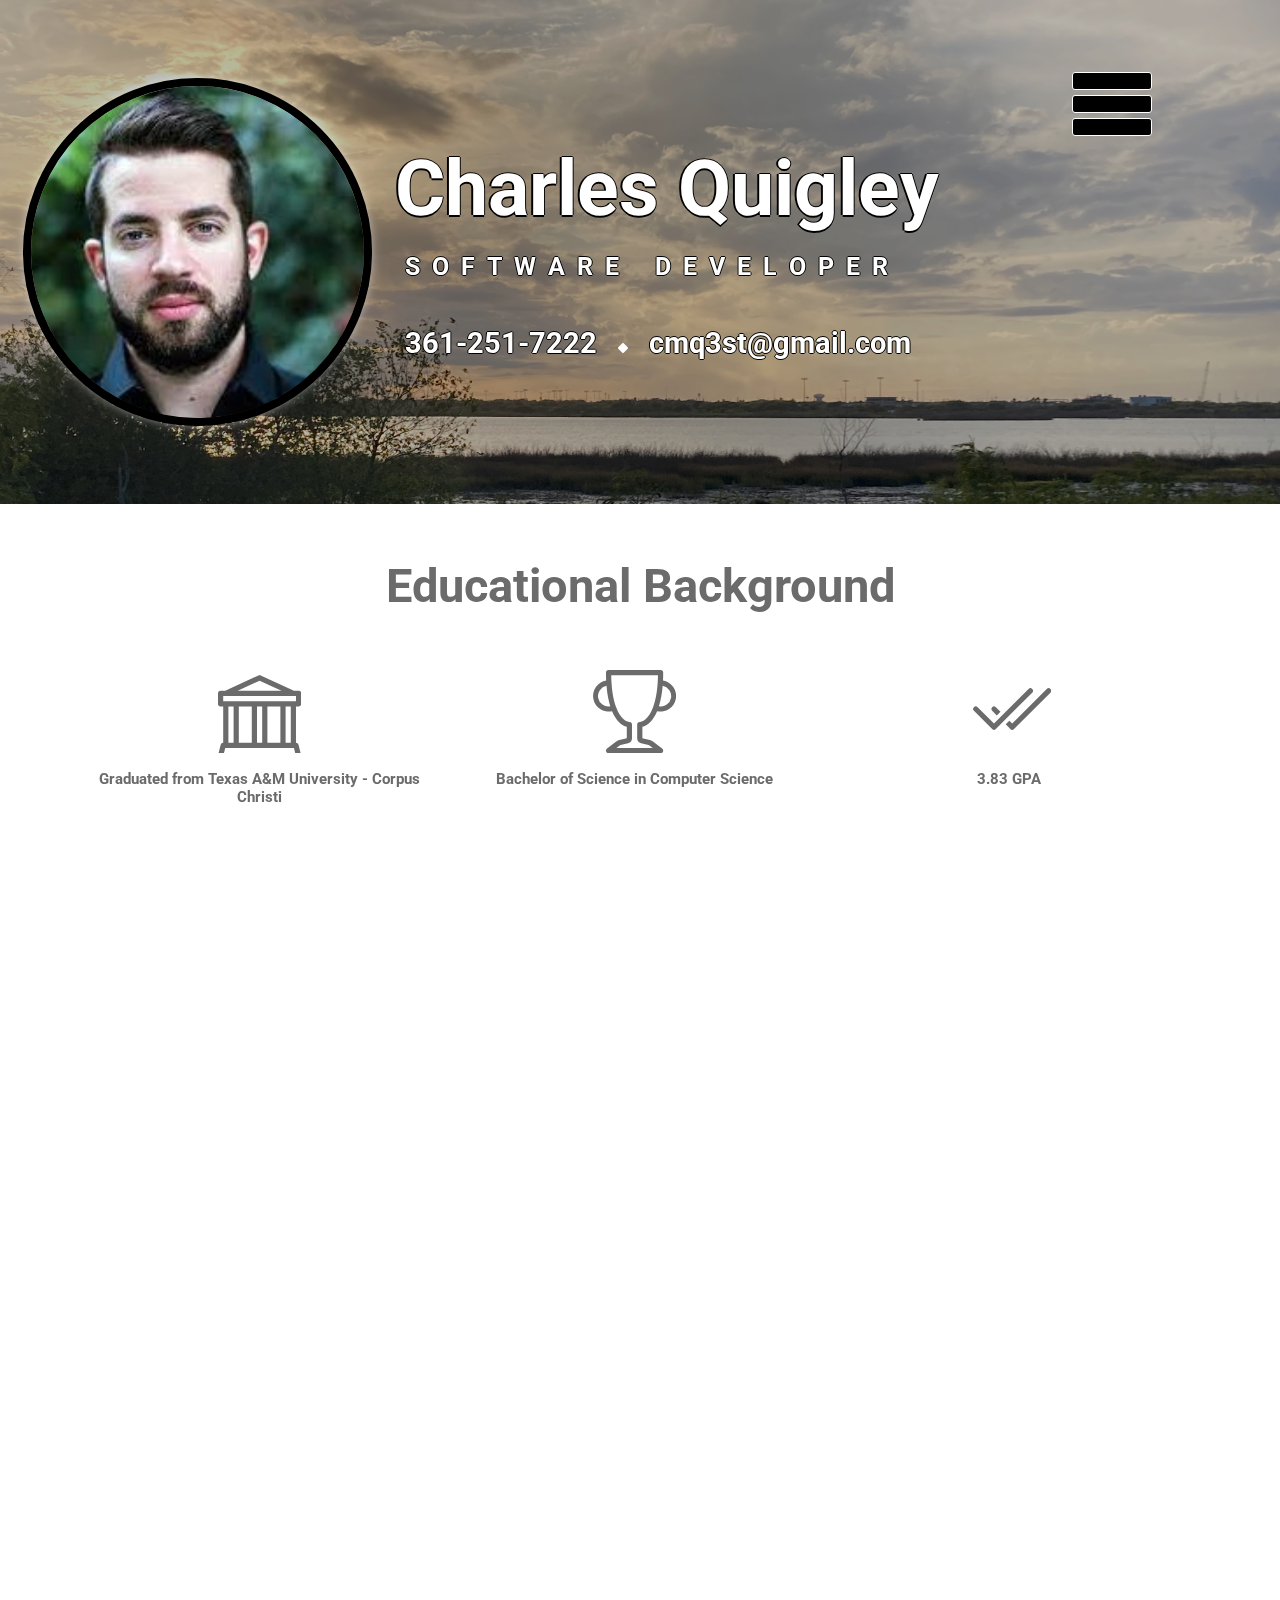
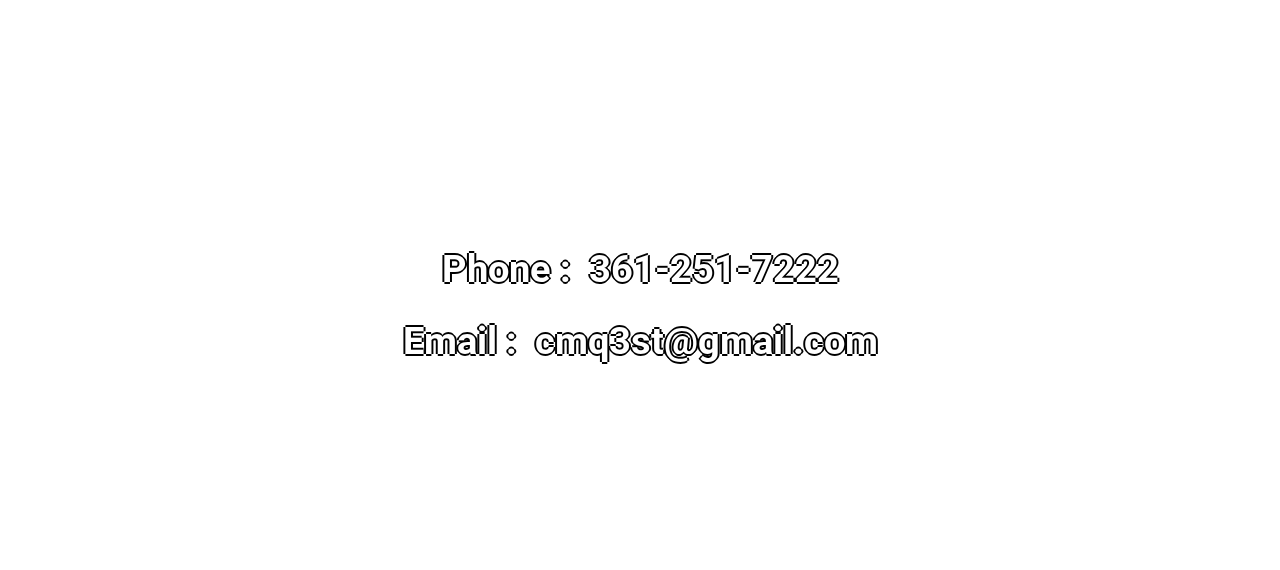
==== index.html @ 8f0ed1ab "Changed Home Page Header a bit" ====
<html lang="en">
<head>
    <meta charset="UTF-8">
    <meta http-equiv="X-UA-Compatible" content="IE=edge">
    <meta name="viewport" content="width=device-width, initial-scale=1.0">
    <meta name="format-detection" content="telephone=no"> <!--Remove Auto-Phone stylings on iPhone/iOS-->
    <title>Charles' Portfolio</title>

    <!--Google Fonts-->
    <link rel="preconnect" href="https://fonts.googleapis.com">
    <link rel="preconnect" href="https://fonts.gstatic.com" crossorigin>
    <link href="https://fonts.googleapis.com/css2?family=Roboto&display=swap" rel="stylesheet">

    <!--Favicon-->
    <link rel="apple-touch-icon" sizes="180x180" href="favicon_io/apple-touch-icon.png">
    <link rel="icon" type="image/png" sizes="32x32" href="favicon_io/favicon-32x32.png">
    <link rel="icon" type="image/png" sizes="16x16" href="favicon_io/favicon-16x16.png">
    <link rel="manifest" href="/site.webmanifest">

    <link rel="stylesheet" href="CSS/index/stylesheet.css">
    <link rel="stylesheet" href="CSS/navBar.css">
    <link rel="stylesheet" href="CSS/index/stylesheet_mediaqueries.css">

    
</head>
<body ontouchstart>
    <div id="backgroundImg"></div>
    <!--Modal. Used when clicking on the profile picture. A modal is a dialog box/popup window that is displayed on top of the current page.
    It will show a larger version of the profile picture-->
   <!-- https://www.w3schools.com/howto/howto_css_modal_images.asp -->
   <div id="myModal">
       <span class="closeModalButton">&times;</span>

       <img class="modalImage" id="image">
   </div>
   <div class="nav-bar-burger" onclick="burgerClick()">
        <span></span>
        <span></span>
        <span></span>
        <div class="burger-menu">
            <ul>
                <li><a href="#AboutMeSection">About</a></li>
                <li><a href="projects.html">Projects</a></li>
                <li><a href="contact.html">Contact</a></li>
            </ul>
        </div>
    </div>
    <div id="header-picture">
        <div id="headerBackground"></div>
    </div>
    <div id="header">
            <div id="wrapper">
                <img id="profile-picture" src="Images/someGuy.jpg" alt="Profile Picture"/>
                <div id="name-and-contact">
                    <h1>Charles Quigley</h1>
                    <p>S&nbsp;&nbsp;O&nbsp;&nbsp;F&nbsp;&nbsp;T&nbsp;&nbsp;W&nbsp;&nbsp;A&nbsp;&nbsp;R&nbsp;&nbsp;E &nbsp;&nbsp;&nbsp;&nbsp; D&nbsp;&nbsp;E&nbsp;&nbsp;V&nbsp;&nbsp;E&nbsp;&nbsp;L&nbsp;&nbsp;O&nbsp;&nbsp;P&nbsp;&nbsp;E&nbsp;&nbsp;R</p>
                    <p id="contact-info">361-251-7222 &nbsp; <svg xmlns="http://www.w3.org/2000/svg" width="10" height="10" fill="currentColor" class="bi bi-diamond-fill" viewBox="0 0 16 16">
                        <path fill-rule="evenodd" d="M6.95.435c.58-.58 1.52-.58 2.1 0l6.515 6.516c.58.58.58 1.519 0 2.098L9.05 15.565c-.58.58-1.519.58-2.098 0L.435 9.05a1.482 1.482 0 0 1 0-2.098L6.95.435z"/>
                    </svg> &nbsp; cmq3st@gmail.com</p>
                </div>
                <div class="nav-bar">
                    <div class="menu">
                        <ul>
                            <li><a href="projects.html">Projects</a></li>
                            <li><a href="contact.html">Contact</a></li>
                        </ul>
                    </div>
                </div>
            </div>
    </div>


    
    <div id="Education">
        <h1 id="education-header">Educational Background</h1>
        <div id="education-milestones">
                <div class="grid-item">
                    <svg xmlns="http://www.w3.org/2000/svg" fill="rgb(107, 107, 107)" class="bi bi-bank" viewBox="0 0 16 16">
                    <path d="M8 .95 14.61 4h.89a.5.5 0 0 1 .5.5v2a.5.5 0 0 1-.5.5H15v7a.5.5 0 0 1 .485.379l.5 2A.5.5 0 0 1 15.5 17H.5a.5.5 0 0 1-.485-.621l.5-2A.5.5 0 0 1 1 14V7H.5a.5.5 0 0 1-.5-.5v-2A.5.5 0 0 1 .5 4h.89L8 .95zM3.776 4h8.447L8 2.05 3.776 4zM2 7v7h1V7H2zm2 0v7h2.5V7H4zm3.5 0v7h1V7h-1zm2 0v7H12V7H9.5zM13 7v7h1V7h-1zm2-1V5H1v1h14zm-.39 9H1.39l-.25 1h13.72l-.25-1z"/>
                    </svg>
                </div>
                
                <div class="grid-item">
                    <svg xmlns="http://www.w3.org/2000/svg" fill="rgb(107, 107, 107)" class="bi bi-trophy" viewBox="0 0 16 16">
                    <path d="M2.5.5A.5.5 0 0 1 3 0h10a.5.5 0 0 1 .5.5c0 .538-.012 1.05-.034 1.536a3 3 0 1 1-1.133 5.89c-.79 1.865-1.878 2.777-2.833 3.011v2.173l1.425.356c.194.048.377.135.537.255L13.3 15.1a.5.5 0 0 1-.3.9H3a.5.5 0 0 1-.3-.9l1.838-1.379c.16-.12.343-.207.537-.255L6.5 13.11v-2.173c-.955-.234-2.043-1.146-2.833-3.012a3 3 0 1 1-1.132-5.89A33.076 33.076 0 0 1 2.5.5zm.099 2.54a2 2 0 0 0 .72 3.935c-.333-1.05-.588-2.346-.72-3.935zm10.083 3.935a2 2 0 0 0 .72-3.935c-.133 1.59-.388 2.885-.72 3.935zM3.504 1c.007.517.026 1.006.056 1.469.13 2.028.457 3.546.87 4.667C5.294 9.48 6.484 10 7 10a.5.5 0 0 1 .5.5v2.61a1 1 0 0 1-.757.97l-1.426.356a.5.5 0 0 0-.179.085L4.5 15h7l-.638-.479a.501.501 0 0 0-.18-.085l-1.425-.356a1 1 0 0 1-.757-.97V10.5A.5.5 0 0 1 9 10c.516 0 1.706-.52 2.57-2.864.413-1.12.74-2.64.87-4.667.03-.463.049-.952.056-1.469H3.504z"/>
                    </svg>
                </div>
                <div class="grid-item">
                    <svg xmlns="http://www.w3.org/2000/svg" fill="rgb(107, 107, 107)" class="bi bi-check2-all" viewBox="0 0 16 16">
                    <path d="M12.354 4.354a.5.5 0 0 0-.708-.708L5 10.293 1.854 7.146a.5.5 0 1 0-.708.708l3.5 3.5a.5.5 0 0 0 .708 0l7-7zm-4.208 7-.896-.897.707-.707.543.543 6.646-6.647a.5.5 0 0 1 .708.708l-7 7a.5.5 0 0 1-.708 0z"/>
                    <path d="m5.354 7.146.896.897-.707.707-.897-.896a.5.5 0 1 1 .708-.708z"/>
                    </svg>
                </div>
                <div class="grid-item">
                    <p>Graduated from Texas A&M University - Corpus Christi</p>
                </div>
                <div class="grid-item">
                    <p>Bachelor of Science in Computer Science</p>
                </div>
                <div class="grid-item">
                    <p>3.83 GPA</p>
                </div>
        </div>
    </div>

    <div id="AboutMeSection" class="hide-from-phone-menu">
        <!--<div id="AboutMePicture"></div>-->
        <div id="AboutMe_1" class="from-down">
            <h1>About&nbsp;&nbsp;Me</h1>
            <hr />
            <p>
                Hello, my name is Charles Quigley. I recently graduated with honors from Texas A&M University-Corpus Christi, where I earned my
                bachelor's degree in Computer Science. 
            </p>
            <br>
            <p>
                I am a full stack developer seeking to leverage my knowledge of web design as well as my work ethic towards developing and maintaining high-quality products. 
            </p>
            <br>
            <p>
                I'm a team player who isn't afraid to share my ideas, because I believe that any ideas (even the ones that won't work) facilitate conversations that bring out the best in everyone on the team, which in return helps to create the best products possible.
            </p>
            <br>
        </div>
        <div id="AboutMe_2" class="from-left">
            <h2>Fun&nbsp;&nbsp;Fact!</h2>
            <hr />
            <p>
                In my spare time, I like to listen to 80s music, play guitar, and I absolutely love going to the beach!  
            </p>
        </div>
        <div id="AboutMe_3" class="from-down">
            <p>
                I am currently seeking employment in the Corpus Christi and Austin, TX areas. I am also open to working remotely. If you're an employer seeking a hard-working software developer whose willing to give it his all, then please consider downloading my resume.
            </p>
            <br>
            <p>
                Thank you for your time!
            </p>
            <a href="Resume/Website_Resume_Quigley.pdf" target="_blank">Download Resume</a>
        </div>
    </div>

    <div id="Skills-Section" class="hide-from-phone-menu">
        <div id="skills-block">
            <h1 id="skills-header" class="fade-in">Languages</h1>
            <ul>
                <li class="fade-in">HTML</li>
                <li class="fade-in">CSS</li>
                <li class="fade-in">JavaScript</li>
                <li class="fade-in">C#</li>
                <li class="fade-in">ASP.NET</li>
                <li class="fade-in">SQL</li>
            </ul>
            <h2 id="skills-footer" class="fade-in">And More!</h1>
        </div>
    </div>


    <footer class="foot">
        <p id="phoneNumber">Phone :&nbsp;&nbsp;361-251-7222</p>
        <p id="email">Email :&nbsp;&nbsp;cmq3st@gmail.com</p>

    </footer>

    <script type="text/javascript" src="JS/jquery-3.6.0.min.js"></script>
    <script type = "text/javascript" src="JS/index/index.js"></script>   
    <script type = "text/javascript" src="JS/navBurger.js"></script>     
</body>
</html>
---- CSS/index/stylesheet.css ----
*{  
    padding: 0;
    margin: 0;
}

body{
    font-family: "Roboto", sans-serif;
    transition: 0s linear;
    transition-property: background-position;
    position: relative;
    -webkit-text-size-adjust: none;
    
}

#header-picture{
     height: 22.5vmax;
     height: 0 !important;
     max-width: 100%;
    
     overflow: hidden;
}


#headerBackground{
    background-image: url(../../Images/headerPic_50.png);
    background-image: none;
    /*Parallax scrolling effect vvv it's supposed to keep the image in place while scrolling.*/
    background-attachment: fixed;
    object-fit: cover;

    /*background-color: rgba(0,0,0,0.2);
    background-blend-mode: hue;*/

    background-color: rgb(255 126 4 / 38%);
    background-blend-mode: color;
    background-color: transparent;

    background-size: 112%;
    background-position-x: -10vw;
    /*background-position-y: -36px;*/

    transition: .15s ease-in-out;
    transition-property: background-position;

    -webkit-transition: .15s ease-in-out;
    -moz-transition: .15s ease-in-out;
    -o-transition: .15s ease-in-out;

    -webkit-transition-property: background-position;
    -moz-transition-property: background-position;
    -o-transition-property: background-position;

    height: inherit;

}



#header{
    min-height: 22.5vmax;
    height: max-content;
    width: 100%;
    max-width: 100%;

    /*top:0;
    position: absolute;*/

    background-color: rgba(0,0,0,0.2);

}

#wrapper{

    height: inherit;
    display: flex;
    flex-direction: row;
    margin-left: auto;
    margin-right: auto;

}

/*
old div that was meant to be a black circle that the actual profile picture would sit on top of.
#profile-picture{
    height: 50vh;
    width: 50vh;
    border-radius: 360px;
    background-color: rgba(0,0,0,0.9);
    position: fixed;
    resize: none;

}
*/

#profile-slot{

  /*  height: 50vh;
    width: 30vw;
    position: absolute;*/
}

#profile-picture{

    border-radius: 50%;
    height: 20vmax;
    width: auto;
    /*position: fixed;*/
    float: left;
    margin-left: 2vw;
    margin-top: 1vh;
    border: 8px solid rgba(0,0,0,1);
    box-shadow: 0 0 10px rgba(255, 255, 255, 0.5);

    transition: 100ms ease-in;
}

#profile-picture:hover{
    filter: brightness(1.2);
    box-shadow: 0 0 80px rgba(255, 255, 255, 1);
    cursor:pointer;
}


#myModal{

    display: none; /* Hidden by default */
    position: fixed; /* Stay in place */
    z-index: 5; /* Sit on top */
    padding-top: 10vh; /* Location of the box */
    left: 0;
    top: 0;
    width: 100%; /* Full width */
    height: 120vh; /* Full height */
    background-size: 100% 120vh;
    overflow: auto; /* Enable scroll if needed */
    background-color: rgba(0,0,0,0.95); /* Black w/ opacity */
  
}

.modalImage{
    margin: auto;
    display: block;
    width: auto;
    height: 60%;
    max-width: 600px;
}

.modalImage {
    animation-name: zoom-in-image;
    animation-duration: 0.6s;
  }
  
  @keyframes zoom-in-image {
    from {transform:scale(0)}
    to {transform:scale(1)}
  }

  .closeModalButton {
    position: absolute;
    top: 1vh;
    right: 10vw;
    color: #f1f1f1;
    font-size: 60px;
    font-weight: bold;
    transition: 0.3s;
  }
  
  .closeModalButton:hover, .closeModalButton:focus {
    color: #bbb;
    text-decoration: none;
    cursor: pointer;
  }
  
  /* 100% Image Width on Smaller Screens */
  @media only screen and (max-width: 700px){
    .modalImage {
      width: 100%;
    }
  }

#name-and-contact
{
    margin-left: 1.5vmax;
    overflow: hidden;
}

#name-and-contact h1{
    margin-top: 8vh;
    color: white;
    font-size: 12vmin;
    font-weight: bolder;
    text-shadow: -1.5px 0 black, 0 1.5px black, 1.5px 0 black, 0 -1.5px black;
    padding-right: 5px;

}

#contact-info{
    margin-top: 4vh !important;
    font-size: 3.5vmin !important; /*1.8rem*/
    text-shadow: -1px 0 black, 0 1px black, 1px 0 black, 0 -1px black;
    font-weight: bolder;

}

#name-and-contact p{
    margin-top: 0.5vh;
    margin-left: 0.8vw;
    font-size: 3.5vmin;
    font-weight: bolder;
    color: white;
    text-decoration: none;
    text-shadow: -1px 0 black, 0 1px black, 1px 0 black, 0 -1px black;
}

.menu ul{
    display: flex;
    flex-direction: row;
}

.nav-bar{
    position: relative !important;
    margin-right: 0;
    margin-left: 0 !important;
    left: 6vw;
    margin-top: 5vh;
}



  #Education{
    /*margin-left: 15%;
    margin-right: 15%;*/
    min-height: 26vmax; /*60vh;*/
    max-height: max-content;
    /*height: 26vmax;*/

    background-color: white;

  }

  #education-header{
      text-align: center;
      padding-top: 8vmin;
      font-size: 3.7vmax;
      font-weight: bolder;
      color: rgb(107, 107, 107);
  }

  .grid-item svg{
      width: 4.5vmax;
  }

  #education-milestones{
      margin-top: 4vh;
      /*margin-bottom: 4vh;*/
      padding-right: 8vmin;
      padding-left: 8vmin;
      display: grid;
      grid-template-columns: 33% 33% 33%;
      grid-template-rows: 50% 50%;
       
  }

  .grid-item {
    /*border: 1px solid rgba(0, 0, 0, 0.8);*/
    padding: 20px;
    font-size: 30px;
    text-align: center;
 
  
  }

  .grid-item p{
    color: rgb(107, 107, 107);
    font-size: 1.2vmax;
    font-weight: bold;
  }

  /*----------------------------------------------------*/
  /*About Me*/

  #AboutMeSection{
      height: max-content;
      position: relative;
      /*padding-top: 10vmin;
      padding-bottom: 25vmin;*/

     /* background-image: url(../../Images/headerPic_50.png);*/
      background-size: 100% 100%;
      background-attachment: fixed;
  }

  #whitespace{
      background-color: white;
      z-index: -1;
      position: absolute;
      width: 100%;
      height: 50vmax;
  }

  #backgroundImg{
    background-image: url(../../Images/headerPic_50.png);
    background-color: rgba(0,0,0,0.1);
    background-blend-mode: hue;
    background-position-x: -10vw;
    z-index: -2;
    position: fixed;
    /*background-position: -16vmax center;*/
    background-size: 112% 100vh;
    height:100vh;
    width:100%;
  }





  #AboutMe_1{
      display: inline-block;
      margin-top: 10vmin;
      margin-left: 8vmax;
      margin-right: 8vmax;
      padding-top: 4vmin;
      padding-bottom: 4vmin;
      padding-left: 3vmax;
      padding-right: 3vmax;
      background-color:rgba(0, 0, 0, 0.95);
      border-radius: 70px;
      box-shadow: 0 0 30px rgba(255, 255, 255, 0.8);
      color: white;
  }

  #AboutMe_1 h1{
      text-align: center;
      margin-bottom: 3vmin;
      font-size: 3.75vmax;
  }

  #AboutMe_1 hr{
      margin-bottom: 3vmin;
      margin-left: 5vmax;
      margin-right: 5vmax;

      border: none;
      border-top: 3px solid white;
  }

  #AboutMe_1 p{
      font-size: 1.6vmax;
      margin-left: 5vmax;
      margin-right: 5vmax;
      line-height: 5vmin;
      letter-spacing: 2px;
  }

  #AboutMe_2{
    margin-left: 8vmax;
    margin-right: 8vmax;
    margin-top: 15vmin;
    padding-top: 4vmin;
    padding-bottom: 4vmin;
    padding-left: 3vmax;
    padding-right: 3vmax;
    background-color:rgba(0, 0, 0, 0.95);
    border-radius: 70px;
    box-shadow: 0 0 30px rgba(255, 255, 255, 0.8);
    color: white;
}

#AboutMe_2 h2{
    text-align: center;
    margin-bottom: 2vh;
    font-size: 2.5vmax;
}

#AboutMe_2 hr{
    margin-bottom: 3vh;
    margin-left: 5vw;
    margin-right: 5vw;

    border: none;
    border-top: 3px solid white;
}

#AboutMe_2 p{
    font-size: 1.6vmax;
    margin-left: 5vw;
    margin-right: 5vw;
    line-height: 5vmin;
    letter-spacing: 2px;
}

#AboutMe_3{
    display:inline-block;
    margin-bottom: 20vmin;
    margin-left: 8vmax;
    margin-right: 8vmax;
    margin-top: 8vmin;
    padding-top: 4vmin;
    padding-bottom: 4vmin;
    padding-left: 3vmax;
    padding-right: 3vmax;
    background-color:rgba(0, 0, 0, 0.95);
    border-radius: 70px;
    box-shadow: 0 0 30px rgba(255, 255, 255, 0.8);
    color: white;

}

#AboutMe_3 p{
    font-size: 1.6vmax;
    margin-left: 5vw;
    margin-right: 5vw;
    line-height: 5vmin;
    letter-spacing: 2px;
}

#AboutMe_3 a{
    display: block;
    background-color: rgb(196, 74, 3);
    border-radius: 30px;
    padding: 12px 15px;
    margin: auto;
    max-width: 20vw;
    margin-top: 4vh;
    margin-bottom: 1vh;
    font-size: 1.7vmax;
    text-align: center;
    color: white;
    text-decoration: none;
    cursor: pointer;
    transition: 0.4s;
}

#AboutMe_3 a:hover{
    background-color: rgb(255, 154, 4);
    box-shadow: 0 0 20px rgba(255, 255, 255, 0.8);
}

/*-----------------------------------------------------------------*/
/*Skills / Languages*/

#Skills-Section{
   /* margin-left: 5%;
    margin-right: 5%;*/
    min-height: 60vh;
    max-height: max-content;
    background-color: white;
  }

  #skills-block{
      margin-left: 4vmin;
      margin-right: 4vmin;
  }

  #skills-header{
      text-align: center;
      padding-top: 12vh;
      font-size: 4vmax;
      font-weight: bolder;
      color: rgb(107, 107, 107);
  }

  #Skills-Section ul{
      margin-top: 8vh;
      text-align: center;
  }

  #Skills-Section li{
    color: rgb(107, 107, 107);
    font-size: 2.6vmax;
    font-weight: normal;
    padding: 1.5vw;
  }

  #skills-footer{
    text-align: center;
    padding-top: 10vh;
    padding-bottom: 12vh;
    font-size: 3vmax;
    font-weight: bold;
    color: rgb(107, 107, 107);
  }

  /*----------------------------------------------------*/
  /*footer*/

  .foot{

      max-width: 100%;
      height: 48vh;
  }


  #phoneNumber{
      font-size: 3vmax;
      font-weight: bolder;
      text-align: center;
      color: white;
      text-shadow: -2px 0 black, 0 2px black, 2px 0 black, 0 -2px black;

      padding-top: 12vh;
  }

  #email{
    font-size: 3vmax;
    font-weight: bolder;
    text-align: center;
    color: white;
    text-shadow: -2px 0 black, 0 2px black, 2px 0 black, 0 -2px black;

    padding-top: 3vh;
  }


  /*-------------FADE-IN and SLIDE-IN STUFF-------------------*/

  .fade-in{
    opacity: 0;
    transition: opacity 500ms ease-in;
  }

  /*For elements that have the 'fade-in' class AND the 'appear' class */
  .fade-in.appear{
    opacity: 1;
  }

  .from-down{
      transform: translateY(40%);
      opacity: 0;
      transition: 0.45s cubic-bezier(.18,.89,.45,1.36)
  }

  .from-down.appear{
    transform: translateY(0);
    opacity: 1;
  }


  .from-left{
      transform: translateX(-60%);
      opacity: 0;
      transition: 700ms ease-in;
  }

  .from-left.appear{
      transform: translateX(0);
      opacity: 1;

  }
---- CSS/navBar.css ----
/*-----Menu-------------------------------*/

  .nav-bar{
    /* margin-right: 6vw;*/
    position: absolute;
    top: 0vh;
    right: 6.4vmax;
 
    margin-top: 5vh;
    margin-left: 5vw;
  }
 
 .menu a{
     /*margin-right: 1.5vw;*/
     background-color: rgba(0,0,0,0.95);
     border-radius: 30px;
     box-shadow: 0 0 20px rgba(255, 255, 255, 0.5);
     padding: 10px 20px;
     font-size: 2vmax;
     text-align: center;
     color: white;
     text-decoration: none;
     cursor: pointer;
     transition: 0.4s;
  }
 
 .menu a:hover{
     background-color: rgb(255, 154, 4);
     box-shadow: 0 0 50px rgba(255, 255, 255, 1);
     
  }
 
 ul {
     list-style-type: none;
     margin: 0;
     padding: 0;
    }
 
   li{
       display: inline;
       margin-right: 1.5vh;
    }
 
   .nav-bar-burger{
       display: none;
       position: absolute;
 
       top: 5vmax;
       right: 10vmin;
    }
 
   .burger-menu-active{
     position: fixed;
    }
 
   .nav-bar-burger span{
     display: block;
     width: 40px;
     height: 5px;
     margin-bottom: 5px;
     position: relative;
     
     background: rgba(0,0,0,1);
     border-radius: 3px;
 
     border: 1px solid white;
     
     z-index: 3;
     
     transform-origin: 4px 0px;
     
     transition: transform 0.5s cubic-bezier(0.77,0.2,0.05,1.0),
                 background 0.5s cubic-bezier(0.77,0.2,0.05,1.0),
                 opacity 0.3s ease;
    }
 
 
   .burger-menu{
      /* visibility: hidden;*/
       position: fixed;
       height: 100vmax;
       width: 0px;
       right: 0;
       top: 0;
 
       background-color: rgba(58, 58, 58, 1);
 
       -webkit-font-smoothing: antialiased;
 
       /*transform: translateX(100%);*/
 
 
       /*transform: translateX(100%);*/
       transition: 500ms cubic-bezier(0.060, 0.975, 0.195, 0.985);
                 
      
       
      }
 
    .burger-menu ul{
      list-style-type: none;
      margin-top: 20vmax;
       padding: 0;
    }
 
    .burger-menu li{
       display: block;
       opacity: 1;
       text-align: center;
       margin-top: 4vmax;
    }
 
 
   .burger-menu a{
     text-align: center;
     font-size: 7vmax;
     color: white;
     text-decoration: none;
   }
 
 
   .burger-menu-open{
     /*visibility: visible;*/
     width: 100vw;
     height: 100vh;
     /*transform: translateX(0%);*/
     top: 0;
     right: 0;
     z-index: 2;
   }
 
 
 
   /*-----------------------------------------------------------*/

   
/**PORTRAIT MODE FOR TABLETS**/
@media screen and  (min-height: 500px) and (min-width: 500px) and (hover: none)
{
  .nav-bar{
    display: none;
    
  }

    .nav-bar-burger{
      display: block;
      z-index: 1;

      top: 6vmax;
      right: 8vmin;
     }

  .nav-bar-burger span{
      width: 90px;
      height: 20px;
  }

  .burger-menu ul {
      margin-top: 20vmin;
  }

  .burger-menu a {
      font-size: 10vmin;
  }


}



/**Surface Duo Portrait**/
@media screen and (min-height: 500px) and (min-width: 500px) and (max-width: 800px)
{

    .nav-bar{
      display: none;
     }

  .nav-bar-burger {
      display: block;
      z-index: 1;
      top: 6vmax;
      right: 8vmin;
  }

  .nav-bar-burger span {
      width: 56px;
      height: 10px;
  }

  .burger-menu ul {
      margin-top: 20vmin;
  }
}




/**LANDSCAPE MODE FOR TABLETS**/
@media screen and (min-width: 1000px) and (min-height: 700px) {

    .nav-bar{
      display: none;
  }


  .nav-bar-burger{
      display: block;
      z-index: 1;

      top: 8vmin;
      right: 10vmax;
  }

  .nav-bar-burger span{
      width: 78px;
      height: 16px;
  }

  .burger-menu ul {
      margin-top: 20vmin;
  }

  .burger-menu a {
      font-size: 10vmin;
  }
}


/**LANDSCAPE MODE FOR LARGE PHONES**/
@media screen and (min-width: 700px) and (max-height: 600px) {

     /*-----Menu-------------------------------*/

      .nav-bar{
        display: block !important;
        top: 3vmin;
        right: 2vmax;
      }

      .nav-bar-burger{
        display: none !important;
      }

    
    .menu a{
        font-size: 2.2vmax;
     }


}



/**PORTRAIT MODE FOR PHONES**/
@media screen and  (min-width: 300px) and (max-width: 499px)
{

  
    .nav-bar{
      display: none;
      
    }

  .nav-bar-burger{
      display: block;
      z-index: 1;

      top: 4vmax;
      right: 8vmin;

   }

  .nav-bar-burger span {
      width: 50px;
      height: 8px;
    }
}


/***LANDSCAPE PHONES********/
@media screen and (max-height: 500px){

  /*-----Menu-------------------------------*/

     .nav-bar{
      display: none;
      
  }

  .nav-bar-burger{
      display: block;
      z-index: 1;
      top: 8vmin;
      right: 8vmax;

  }

  .nav-bar-burger span {
    width: 50px;
    height: 8px;
  }

  .burger-menu ul {
      margin-top: 20vmin;
  }

  .burger-menu a {
      font-size: 10vmin;
  }
}


/*Galaxy Fold*/
@media screen and (max-width: 300px)
{

    .nav-bar{
      display: none;
      
  }

  .nav-bar-burger{
      display: block;
      z-index: 1;
      top: 3vmax;
      right: 5vmin;

  }

  .nav-bar-burger span {
      width: 46px;
      height: 7px;
  }

  .burger-menu a{
    font-size: 12vw;
  }
}

@media screen and (hover: none){
  .menu a{
    cursor: none;
    transition: 0s;
 }

 .menu a:hover{
   background-color: rgba(0,0,0,0.95);
   box-shadow: 0 0 20px rgba(255, 255, 255, 0.5);
 }

 .menu a:active{
  background-color: rgb(255, 154, 4);
  box-shadow: 0 0 50px rgba(255, 255, 255, 1);
 }
 
}
---- CSS/index/stylesheet_mediaqueries.css ----
/**PORTRAIT MODE FOR TABLETS**/
@media screen and  (min-height: 500px) and (min-width: 500px) and (hover: none)
{

    #backgroundImg {
        background-position-x: -48vw;
        /* background-position-y: 0vw; */
        z-index: -2;
        position: fixed;
        /* background-position: -16vmax center; */
        background-size: 150% 118vh;
        height: 100vh;
        width: 100%;
    }

    .closeModalButton {
        font-size: 100px;
    }

    .modalImage {
        margin-top: 10vh;
        width: 60%;
        height: auto;
    }

    #header-picture{
        height: 65vmax;
    }

    #headerBackground {
        background-image: none;
        background-attachment: scroll;
        background-color: rgba(0,0,0,0);
        background-blend-mode: normal;
    }

    #header{
        
        min-height: 65vmax;
        height: max-content;
        background-color: transparent;
    }

    #wrapper{
        flex-direction: column;
        width: 50vmax;
    }

    #profile-picture{
        width: 30vmax;
        height: auto;
        margin-left: auto;
        margin-right: auto;
        margin-top: 8vmax;
        margin-bottom: 4vh;
    }

    #name-and-contact
    {
        margin: 0;
        text-align: center;
        background-color: rgba(0,0,0,1);
        border-radius: 20px;
        padding: 1vh 5vw;
    }

    #name-and-contact p{
        margin-top: 1vh;
        font-size: 2vh;
        margin-bottom: 1vh;
    }

    #name-and-contact h1{
        margin-top: 0;
        padding-right: 0px; 
        font-size: 8vw;
    }      

    #contact-info{
        text-align: center;
        margin-top: 4vmax !important;
        margin-left: 0 !important;
        padding-bottom: 3vmax;
        display: none;
    
    }

    #Education{
        margin-left: 0;
        margin-right: 0;
        min-height: 40vmax;
        max-height: max-content;
      }
    
      #education-header{
          text-align: center;
          padding-top: 5vmax;
          font-size: 4vmax;
      }
    
      .grid-item svg{
          width: 7.5vmax;
      }
    
      #education-milestones{
          margin-top: 4vmax;
          margin-bottom: 2vmax;
          margin-left: 1vmax;
          margin-right: 1vmax;
          padding-left: 4vmin;
          padding-right: 4vmin;
      }

      .grid-item{
          padding-top: 8px;
          padding-bottom: 8px;
      }
    
      .grid-item p{
        font-size: 1.5vmax;
        letter-spacing: 2px;
        line-height: 2vmax;
        padding-top: 1vmax;
      }

  /*About Me*/

    #AboutMeSection{
        padding-top: 8vmax;
        padding-bottom: 0;
    }

    #AboutMe_1{
        margin-left: 2vmin;
        margin-right: 2vmin;
        padding-top: 2vmax;
        padding-bottom: 2vmax;
        padding-left: 2vmin;
        padding-right: 2vmin;
        margin-top: 0;
        border-radius: 20px;

    }

    
  #AboutMe_1 h1{
    margin-bottom: 0;
    font-size: 5vmax;
}

#AboutMe_1 hr{
    margin-top: 2vmax;
    margin-bottom: 3vmax;
    margin-left: 5vmin;
    margin-right: 5vmin;
}

#AboutMe_1 p{
    font-size: 2.8vmax;
    margin-left: 5vmin;
    margin-right: 5vmin;
    line-height: 4vmax;
}

#AboutMeSection br{
    line-height: 4vmax;
}

#AboutMe_2{
    margin-left: 2vmin;
    margin-right: 2vmin;
    margin-top: 12vmax;
    padding-top: 2vmax;
    padding-bottom: 2vmax;
    padding-left: 2vmin;
    padding-right: 2vmin;
    border-radius: 20px;
    
}

.from-left{
    transform: translateX(-70%);
}

#AboutMe_2 h2{
    margin-bottom: 0;
    font-size: 3.8vmax;

}

#AboutMe_2 hr{
    margin-top: 0;
    margin-bottom: 1vmax;
    margin-left: 5vmin;
    margin-right: 5vmin;
}

#AboutMe_2 p{
    font-size: 2.8vmax;
    margin-left: 5vmin;
    margin-right: 5vmin;
    line-height: 4vmax;
}


#AboutMe_3{
    margin-left: 2vmin;
    margin-right: 2vmin;
    margin-top: 5vmax;
    padding-top: 2vmax;
    padding-bottom: 2vmax;
    padding-left: 2vmin;
    padding-right: 2vmin;
    border-radius: 20px;
}

#AboutMe_3 p{
    font-size: 2.8vmax;
    margin-left: 5vmin;
    margin-right: 5vmin;
    line-height: 4vmax;
}

#AboutMe_3 a{
    max-width: 40vmin;
    margin-top: 4vmax;
    margin-bottom: 1vmax;
    font-size: 3vmax;
    text-align: center;
    color: white;
    text-decoration: none;
    cursor: pointer;
    transition: 0.4s;

    padding: 20px 30px;
}

/*-----------------------------------------------------------------*/

/*-----------------------------------------------------------------*/
/*Skills / Languages*/

#Skills-Section{
    margin-left: 0;
    margin-right: 0;
    padding-left: 5%;
    padding-right: 5%;
    height: 60vmax;
  }

  #skills-header{
      padding-top: 10vmax;
      font-size: 5.5vmax;
  }

  #Skills-Section ul{
      margin-top: 5vmax;
      text-align: center;
  }

  #Skills-Section li{
    display: inline-block;
    font-size: 3.5vmax;
    margin: 0;
    margin-top: 2vmax;
    padding-left: 2vmin;
    padding-right: 2vmin;
    font-weight: normal;
    
  }

  #skills-footer{
    padding-top: 8vmax;
    font-size: 3.8vmax;
  }

  /*----------------------------------------------------*/
  /*footer*/

    .foot{
        height: 48vmax;
        /*background-image: url(../../Images/headerPic_1_20.png);*/
    }

    #phoneNumber{
        font-size: 3.8vmax;
        padding-top: 12vmax;
    }

    #email{
        font-size: 3.8vmax;
        padding-top: 3vmax;
    }


}


/**Surface Duo Portrait**/
@media screen and (min-height: 500px) and (min-width: 500px) and (max-width: 800px)
{
    /*Nothing Yet*/
}


/**LANDSCAPE MODE FOR TABLETS**/
@media screen and (min-width: 1000px) and (min-height: 700px) {
    
    #wrapper{
        flex-direction: row;
        min-height: 56vmin;
        height: max-content;
        margin-left: 0;
        margin-right: 0;
        width: max-content;
    }

    #header-picture{
        height: 58vmin;
        max-width: 100%;
       
        overflow: hidden;
   }
   
   #headerBackground{
       background-image: none;
       background-size: 120% 120%;
   }
    
    #header{
        min-height: 56vmin;
        height: max-content;
        background-color: rgba(0,0,0,0.2);
    }    

    #profile-picture{
        height: 26vmax;
        width: auto;
        margin-left: 1.8vmax;
        margin-top: auto;
        margin-bottom: auto;
        border: 8px solid rgba(0,0,0,1);
    }

    #Education{
        min-height: 50vh; /*60vh;*/
        max-height: max-content;
    }

    #education-header{
        padding-top: 6vmin;
    }

    #education-milestones{
        margin-top: 4vmin;
    }

    .grid-item svg {
        width: 6.5vmax;
    }
    
    #name-and-contact
    {
        margin-left: 1.8vmax;
        border-radius: 0px;
        background-color: transparent;
        padding: 0;
    }

    #name-and-contact h1{
        margin-top: 16vmin;
        font-size: 6vmax;
    }

    #contact-info{
        margin-top: 5vmin !important;
        font-size: 3.2vmin !important; /*1.8rem*/
        display: block;

    }

    #name-and-contact p{
        margin-top: 2vmin;
        margin-left: 0.8vmax !important;
        font-size: 2.8vmin;
        text-align: left;
        
    }

    #AboutMeSection{
        padding-bottom: 0;
    }

    #AboutMeSection br{
        line-height: 4vmin;;
    }    

    #AboutMe_1{
        margin-left: 5vmin;
        margin-right: 5vmin;
        padding-top: 3vmax;
        padding-bottom: 3vmax;
        padding-left: 3vmin;
        padding-right: 3vmin;

    }

    #AboutMe_2{
        margin-left: 5vmin;
        margin-right: 5vmin;
        padding-top: 3vmax;
        padding-bottom: 3vmax;
        padding-left: 3vmin;
        padding-right: 3vmin;

    }

    #AboutMe_3{
        margin-left: 5vmin;
        margin-right: 5vmin;
        padding-top: 3vmax;
        padding-bottom: 3vmax;
        padding-left: 3vmin;
        padding-right: 3vmin;

    }

    #AboutMe_3{
        margin-top: 4vmax;
    }

    #AboutMe_1 p{
        font-size: 2.4vmax;
    }

    #AboutMe_2 p{
        font-size: 2.4vmax;
    }

    #AboutMe_3 p{
        font-size: 2.4vmax;
    }

    #AboutMe_3 a{
        margin-top: 4vmin;
    }

    #Skills-Section {
        margin-left: 0;
        margin-right: 0;
        padding-left: 5%;
        padding-right: 5%;
        height: inherit;
        min-height: max-content;
        max-height: 60vmax;
    }

    #skills-header {
        text-align: center;
        padding-top: 8vmin;
        font-size: 7vmin;
    }

    #Skills-Section ul{
        margin-top: 6vmin;
    }
  
    #Skills-Section li{
      font-size: 5vmin;
      font-weight: normal;
      padding: 1.5vmax;
    }
  
    #skills-footer{
      padding-top: 8vmin;
      padding-bottom: 8vmin;
      font-size: 5vmin;
    }

    .foot{
        height: 48vmin;
    }

    #phoneNumber {
        padding-top: 12vmin;
    }
  
    
   /*-----------------------------------------------------------*/
}


/**LANDSCAPE MODE FOR LARGE PHONES**/
@media screen and (min-width: 700px) and (max-height: 600px) {


    .modalImage {
        width: 50%;
        height: auto;
    }

    .closeModalButton {
        font-size: 90px;
    }
    
    #wrapper{
        flex-direction: row;
        height: 56vmin;
        margin-left: 0;
        margin-right: 0;
        width: 100%;
        margin-top: 0vh;
    }

    #header-picture{
        height: 58vmin;
    }

    #headerBackground{
        background-image: none;
        background-size: 120%;
        background-color: rgba(0,0,0,0);

       
    }
    
    #header{
        min-height: 56vmin;
        height: max-content;
    }    

    #profile-picture{
        height: 23vmax;
        width: auto;
        margin-left: 1.8vmax;
        margin-top: auto;
        margin-bottom: auto;
        border: 8px solid rgba(0,0,0,1);
    }

    #contact-info{
        display: block;
        font-size: 2.3vmax !important;
    }


    .nav-bar{
        left: 0;
    }

    #Education{
        min-height: 45vmin; /*60vh;*/
        max-height: max-content;
      }

    #education-header{
        padding-top: 6vmin;
    }

    #education-milestones {
        margin-top: 5vmin;
    }

    .grid-item svg {
        width: 6.5vmax;
    }

    .grid-item{
        padding-top: 0;
        padding-bottom: 2px;
    }

    .grid-item p{
        padding-top: 2vmax;
    }

    #name-and-contact
    {
        margin-left: 1.8vmax;
        border-radius: 0px;
        background-color: transparent;
        padding: 0;
    }

    #name-and-contact h1{
        margin-top: 16vmin;
        font-size: 6vmax;
    }


    #name-and-contact p{
        margin-top: 2vmin;
        margin-left: 0.8vmax !important;
        font-size: 2.5vmin;
        text-align: left;
        text-shadow: -1px 0 black, 0 1px black, 1px 0 black, 0 -1px black;
        
    }

    #AboutMeSection{
        padding-bottom: 0;
    }

    #AboutMeSection br{
        line-height: 4vmin;;
    }    

    #AboutMe_1{
        border-radius: 20px;
    }

    #AboutMe_2{
        border-radius: 20px;
    }

    #AboutMe_3{
        border-radius: 20px;
    }
    

    #AboutMe_3{
        margin-top: 4vmax;
    }


    #AboutMe_1 p {
        font-size: 2.5vmax;
    }

    #AboutMe_2 p {
        font-size: 2.5vmax;
    }

    #AboutMe_3 p {
        font-size: 2.5vmax;
    }

    #AboutMe_3 a{
        margin-top: 4vmin;
    }

    #Skills-Section {
        margin-left: 0;
        margin-right: 0;
        padding-left: 5%;
        padding-right: 5%;;
        height: 60vmin;
    }

    #skills-header {
        text-align: center;
        padding-top: 12vmin;
        font-size: 6vmin;
    }

    #Skills-Section ul{
        margin-top: 6vmin;
    }
  
    #Skills-Section li{
      font-size: 4vmin;
      font-weight: normal;
      padding: 1.5vmax;
    }
  
    #skills-footer{
      padding-top: 8vmin;
      font-size: 4vmin;
      
    }

    .foot{
        height: 48vmin;
    }

    #phoneNumber {
        padding-top: 12vmin;
    }

}






/**PORTRAIT MODE FOR PHONES**/
@media screen and  (min-width: 300px) and (max-width: 499px)
{
    #backgroundImg{
        background-image: url(../../Images/headerPic_50.png);
        background-position: -90vmin center;
        background-size: cover;
      }

    .closeModalButton {
        top: 10vh;
    }

    .modalImage {
        width: 100%;
        height: auto;
        margin-top: 12vh;
    }

    #header-picture{

        height: 65vmax;
    }


    #headerBackground{
        /*background-image: url(../../Images/headerPic_phoneHeader2.png);
        background-color: rgba(255,255,0,0.0);
        background-attachment: scroll;
        height: 100vh;
        width: 100%;
        position: fixed;
        z-index: -1;*/

        background-image: none;
        background-color: transparent;
        background-blend-mode: normal;
        height: 0px;
        width: 100%;

    }

    #header{
        
        height: 65vmax;
        background-color: transparent;
    }
    
    

    #wrapper{
        flex-direction: column;
        width: max-content;
    }

    #profile-picture{
        width: 30vmax;
        height: auto;
        margin-left: auto;
        margin-right: auto;
        margin-top: 8vmax;
        margin-bottom: 2vmax;

        border: 8px solid rgba(0,0,0,1);

        box-shadow: 0 0 15px rgb(255 255 255 / 70%);
        

        transition: 0s;
    }

    #name-and-contact
    {
        margin: 0;
        text-align: center;
        background-color: rgba(0,0,0,1);
        border-radius: 10px;
        padding: 1vh 5vw;
    }

    #name-and-contact h1{
        margin-top: 0vh;
        padding-right: 0px; 
    }      

    #name-and-contact p{
        margin-top: 1vh;
        margin-bottom: 1vh;
    }

    #contact-info{
        text-align: center;
        margin-top: 4vmax !important;
        margin-left: 0 !important;
        padding-bottom: 3vmax;
        display: none;
    
    }

    #Education{
        /*margin-left: 4%;
        margin-right: 2%;*/
        min-height: 40vmax;
        max-height: max-content;
      }
    
      #education-header{
          text-align: center;
          padding-top: 5vmax;
          font-size: 4vmax;
      }
    
      .grid-item svg{
          width: 6.5vmax;
      }
    
      #education-milestones{
          margin-top: 4vmax;
          margin-bottom: 2vmax;
          margin-left: 1vmax;
          margin-right: 1vmax;
          padding-left: 0;
          padding-right: 0;

          grid-template-rows: auto;
      }

      .grid-item{
          padding-top: 0px;
          padding-bottom: 1px;
      }
    
      .grid-item p{
        font-size: 1.4vmax;
        letter-spacing: 2px;
        line-height: 1.7vmax;
        padding-top: 1vmax;
      }






   /* .nav-bar-burger span:first-child
    {
         transform-origin: 0% 0%;
    }

    .nav-bar-burger span:nth-last-child(2)
    {
        transform-origin: 0% 100%;
    } */


    /* 
    * Transform all the slices of hamburger
    * into a crossmark.
    */
   /* .nav-bar-burger span:active
    {
        opacity: 1;
        transform: rotate(45deg) translate(-2px, -1px);
        background: #232323;
    }*/


    /*----------------------------------------------------*/
  /*About Me*/

    #AboutMeSection{
        /*padding-top: 8vmax;
        padding-bottom: 22vmax;*/
        background-size: cover;
        background-attachment: scroll;
    }

    #AboutMe_1{
        margin-left: 2vmin;
        margin-right: 2vmin;
        margin-top: 3vmax;
        padding-top: 3vmax;
        padding-bottom: 2vmax;
        padding-left: 1vmin;
        padding-right: 1vmin;

        border-radius: 20px;

    }

    
  #AboutMe_1 h1{
    margin-bottom: 0;
    font-size: 5vmax;
    }

    #AboutMe_1 hr{
        margin-top: 2vmax;
        margin-bottom: 3vmax;
        margin-left: 5vmin;
        margin-right: 5vmin;
    }

    #AboutMe_1 p{
        font-size: 2vmax;
        margin-left: 5vmin;
        margin-right: 5vmin;
        line-height: 3.5vmax;
    }

    #AboutMeSection br{
        line-height: 4vmax;
    }

    #AboutMe_2{
        margin-left: 2vmin;
        margin-right: 2vmin;
        margin-top: 12vmax;
        padding-top: 3vmax;
        padding-bottom: 2vmax;
        padding-left: 1vmin;
        padding-right: 1vmin;
        border-radius: 20px;
        
    }

    .from-left{
        transform: translateX(-70%);
    }

    #AboutMe_2 h2{
        margin-bottom: 0;
        font-size: 3.8vmax;

    }

    #AboutMe_2 hr{
        margin-top: 1vmax;
        margin-bottom: 1vmax;
        margin-left: 5vmin;
        margin-right: 5vmin;
    }

    #AboutMe_2 p{
        font-size: 2vmax;
        margin-left: 5vmin;
        margin-right: 5vmin;
        line-height: 3.5vmax;
    }


    #AboutMe_3{
        margin-left: 2vmin;
        margin-right: 2vmin;
        margin-top: 5vmax;
        padding-top: 3vmax;
        padding-bottom: 2vmax;
        padding-left: 1vmin;
        padding-right: 1vmin;

        border-radius: 20px;
    }

    #AboutMe_3 p{
        font-size: 2vmax;
        margin-left: 5vmin;
        margin-right: 5vmin;
        line-height: 3.5vmax;
    }

    #AboutMe_3 a{
        max-width: 60vmin;
        margin-top: 4vmax;
        margin-bottom: 1vmax;
        font-size: 2.5vmax;
        text-align: center;
        color: white;
        text-decoration: none;
        cursor: pointer;
        transition: 0.4s;

        padding: 20px 30px;

        background-position: center;
        background: rgb(196, 74, 3) radial-gradient(circle, transparent 1%, rgb(196, 74, 3) 1%) center/15000%;
    }


    #profile-picture:hover {
        filter: none;
        box-shadow: none;
    }


    /*-----------------------------------------------------------------*/

    /*-----------------------------------------------------------------*/
    /*Skills / Languages*/

    #Skills-Section{
       /* margin-left: 5%;
        margin-right: 5%;*/
        /*height: 55vmax;*/
        min-height: 55vmax;
    }

    #skills-header{
        padding-top: 8vmax;
        font-size: 8vmin;
    }

    #Skills-Section ul{
        margin-top: 5vmax;
        text-align: center;
    }

    #Skills-Section li{
        display: inline-block;
        font-size: 6vmin;
        margin: 0;
        margin-top: 2vmax;
        padding-left: 2vmin;
        padding-right: 2vmin;
        font-weight: normal;
        
    }

    #skills-footer{
        padding-top: 6vmax;
        padding-bottom: 8vmax;
        font-size: 7vmin;
    }

    /*----------------------------------------------------*/
    /*footer*/

        .foot{
            height: 48vmax;
           /* background-image: url(../../Images/headerPic_1_20.png);*/
      

        }

        #phoneNumber{
            font-size: 6vmin;
            padding-top: 15vmax;
            padding-left: 4vmin;
            padding-right: 4vmin;
        }

        #email{
            font-size: 6vmin;
            padding-top: 3vmax;
            padding-left: 4vmin;
            padding-right: 4vmin;
        }

    
}

/***LANDSCAPE PHONES********/
@media screen and (max-height: 500px){


    #backgroundImg{
        background-size: 110%  105vh;
    }

    .closeModalButton {
        top: 10vmin;
        right: 20vmax;
    }

    .modalImage {
        height: 60vmin;
        width: auto;
        margin-top: 12vmin;
    }


    #wrapper{
        flex-direction: row;
        height: inherit;
        margin-left: 0;
        margin-right: 0;
        width: 100%;
    }

    #header-picture{
        height: 55vmin;
        max-width: 100%;
       
        overflow: hidden;
   }
   
   #headerBackground{
       position: fixed;
       /*background-image: url(../../Images/headerPic_50.png);*/
       background-image: none;
       background-color: rgba(0,0,0,0);
       background-attachment: scroll;
       background-size: 110% 58vw;
       height: 30vw;
       width: 100%;
       z-index: -1;

   }
    
    #header{
        height: 55vmin;
        background-color: rgba(0,0,0,0.1);
    }   
    
    #wrapper{
        margin-top: 0;
        width: 100%;
    }

    #profile-picture{
        height: 45vmin;
        width: auto;
        margin-left: 1.8vmax;
        margin-top: auto;
        margin-bottom: auto;
        border: 6px solid rgba(0,0,0,1);
        box-shadow: 0 0 30px rgb(255 255 255 / 50%);
    }

    .nav-bar{
        left: 1vw;
    }

    #Education{
        min-height: 50vmin; /*60vh;*/
        max-height: max-content;
    }

    #education-header{
        padding-top: 5vmin;
    }

    #education-milestones{
        margin-top: 5vmin;
    }

    .grid-item{
        padding-top: 0;
        padding-bottom: 0;
    }

    .grid-item svg {
        width: 12vmin;
    }

    .grid-item p{
        font-size: 2.8vmin;
        padding-top: 4vmin;
    }
    
    #name-and-contact
    {
        margin-left: 3vmax;
    }

    #name-and-contact h1{
        margin-top: 10vmin;
        font-size: 6vmax;
        text-shadow: -1px 0 black, 0 1px black, 1px 0 black, 0 -1px black;
    }

    #contact-info{
        margin-top: 8vmin !important;
        font-size: 2vmax !important; /*1.8rem*/
        text-shadow: -1px 0 black, 0 1px black, 1px 0 black, 0 -1px black;

    }

    #name-and-contact p{
        margin-top: 2vmin;
        margin-left: 0.8vmax !important;
        font-size: 2vmax;
        text-align: left;
        text-shadow: -1px 0 black, 0 1px black, 1px 0 black, 0 -1px black;
        
    }

    #AboutMeSection{
        padding-bottom: 7vmax;
    }

    #AboutMeSection br{
        line-height: 5vmin;
    }    

    #AboutMe_1{
        margin-left: 2vmax;
        margin-right: 2vmax;
        padding-top: 5vmin;
        padding-bottom: 5vmin;
        padding-left: 1vmax;
        padding-right: 1vmax;
        margin-top: 7vmax;
        border-radius: 30px;
        box-shadow: 0 0 20px rgb(255 255 255 / 60%);

    }

    #AboutMe_2{
        margin-left: 2vmax;
        margin-right: 2vmax;
        padding-top: 3vmin;
        padding-bottom: 5vmin;
        padding-left: 1vmax;
        padding-right: 1vmax;
        margin-top: 8vmax;
        border-radius: 30px;
        box-shadow: 0 0 20px rgb(255 255 255 / 60%);

    }

    #AboutMe_3{
        margin-left: 2vmax;
        margin-right: 2vmax;
        margin-bottom: 5vmin;
        padding-top: 5vmin;
        padding-bottom: 5vmin;
        padding-left: 1vmax;
        padding-right: 1vmax;
        margin-top: 3vmax;
        border-radius: 30px;
        box-shadow: 0 0 20px rgb(255 255 255 / 60%);

    }

    #AboutMe_1 h1 {
        font-size: 4vmax;
    }

    #AboutMe_2 h2{
        font-size: 3.4vmax;
    }

    .from-left {
        transform: translateX(-60%);
    }


    #AboutMe_3 a{
        margin-top: 4vmin;
    }

    #AboutMe_1 p{
        font-size: 4.5vmin;
    }

    #AboutMe_2 p{
        font-size: 4.5vmin;
    }

    #AboutMe_3 p{
        font-size: 4.5vmin;
        line-height: 5vmin;
    }

    #AboutMe_3 a{
        font-size: 4vmin;
        padding: 10px 30px;
    }

    #Skills-Section {
        margin-left: 0%;
        margin-right: 0%;
        height: 60vmin;
    }

    #skills-header {
        text-align: center;
        padding-top: 12vmin;
        font-size: 3.7vmax;
    }

    #Skills-Section ul{
        margin-top: 6vmin;
    }
  
    #Skills-Section li{
      font-size: 3vmax;
      font-weight: normal;
      padding: 1.5vmax;
    }
  
    #skills-footer{
      padding-top: 8vmin;
      font-size: 3vmax;
    }

    .foot{
        height: 48vmin;
    }

    #phoneNumber {
        padding-top: 12vmin;
    }
}

/*Galaxy Fold Portrait*/
@media screen and (max-width: 300px)
{

    #backgroundImg{
        background-size: 180% 100vh;
    }

    .closeModalButton {
        top: 10vh;
    }

    .modalImage {
        width: 100%;
        height: auto;
        margin-top: 12vh;
    }

    #header-picture{

        height: 65vmax;
    }


    #headerBackground{
        background-image: url(../../Images/headerPic_phoneHeader2.png);

        background-color: rgba(255,255,0,0.0);
        

        background-attachment: scroll;

        background-size: 120% 120%;

    }

    #header{
        
        height: 65vmax;
        background-color: transparent;
    }
    
    

    #wrapper{
        flex-direction: column;
        width: max-content;
    }

    #profile-picture{
        width: 30vmax;
        height: auto;
        margin-left: auto;
        margin-right: auto;
        margin-top: 8vmax;
        margin-bottom: 4vmax;

        border: 6px solid rgba(0,0,0,1);

        box-shadow: 0 0 15px rgb(255 255 255 / 70%);
        

        transition: 0s;
    }

    #name-and-contact
    {
        margin: 0;
        text-align: center;
        background-color: rgba(0,0,0,1);
        border-radius: 10px;
        padding: 1vh 5vw;
        
    }

    #name-and-contact h1{
        margin-top: 0;
        padding-right: 0px; 
        
    }      

    #contact-info{
        text-align: center;
        margin-top: 4vmax !important;
        margin-left: 0 !important;
        padding-bottom: 3vmax;
        display: none;
    
    }

    #name-and-contact p{
        margin-top: 1vh;
        margin-bottom: 1vh;
    }

    #Education{
        /*margin-left: 4%;
        margin-right: 2%;*/
        min-height: 40vmax;
        max-height: max-content;
      }
    
      #education-header{
          text-align: center;
          padding-top: 5vmax;
          font-size: 3.4vmax;
      }
    
      .grid-item svg{
          width: 6.5vmax;
      }
    
      #education-milestones{
          margin-top: 4vmax;
          margin-bottom: 2vmax;
          margin-left: 1vmax;
          margin-right: 1vmax;
          padding-left: 0;
          padding-right: 0;

          grid-template-rows: auto;
      }

      .grid-item{
          padding-top: 0px;
          padding-bottom: 1px;
      }
    
      .grid-item p{
        font-size: 1.3vmax;
        letter-spacing: 2px;
        line-height: 1.5vmax;
        padding-top: 1vmax;
        text-align: left;
      }


  /*About Me*/

    #AboutMeSection{
        /*padding-top: 8vmax;
        padding-bottom: 22vmax;*/
        background-size: cover;
        background-attachment: scroll;
    }

    #AboutMe_1{
        margin-left: 2vmin;
        margin-right: 2vmin;
        margin-top: 3vmax;
        padding-top: 3vmax;
        padding-bottom: 2vmax;
        padding-left: 1vmin;
        padding-right: 1vmin;

        border-radius: 20px;

    }

    
  #AboutMe_1 h1{
    margin-bottom: 0;
    font-size: 5vmax;
    }

    #AboutMe_1 hr{
        margin-top: 2vmax;
        margin-bottom: 3vmax;
        margin-left: 5vmin;
        margin-right: 5vmin;
    }

    #AboutMe_1 p{
        font-size: 2vmax;
        margin-left: 5vmin;
        margin-right: 5vmin;
        line-height: 3.5vmax;
    }

    #AboutMeSection br{
        line-height: 4vmax;
    }

    #AboutMe_2{
        margin-left: 2vmin;
        margin-right: 2vmin;
        margin-top: 12vmax;
        padding-top: 3vmax;
        padding-bottom: 2vmax;
        padding-left: 1vmin;
        padding-right: 1vmin;
        border-radius: 20px;
        
    }

    .from-left{
        transform: translateX(-70%);
    }

    #AboutMe_2 h2{
        margin-bottom: 0;
        font-size: 3.8vmax;

    }

    #AboutMe_2 hr{
        margin-top: 1vmax;
        margin-bottom: 1vmax;
        margin-left: 5vmin;
        margin-right: 5vmin;
    }

    #AboutMe_2 p{
        font-size: 2vmax;
        margin-left: 5vmin;
        margin-right: 5vmin;
        line-height: 3.5vmax;
    }


    #AboutMe_3{
        margin-left: 2vmin;
        margin-right: 2vmin;
        margin-top: 5vmax;
        margin-bottom: 8vmin;
        padding-top: 4vmin;
        padding-bottom: 2vmax;
        padding-left: 1vmin;
        padding-right: 1vmin;

        border-radius: 20px;
    }

    #AboutMe_3 p{
        font-size: 2vmax;
        margin-left: 5vmin;
        margin-right: 5vmin;
        line-height: 3.5vmax;
    }

    #AboutMe_3 a{
        max-width: 60vmin;
        margin-top: 4vmax;
        margin-bottom: 1vmax;
        font-size: 2.5vmax;
        text-align: center;
        color: white;
        text-decoration: none;
        cursor: pointer;
        transition: 0.4s;

        padding: 15px 20px;

        background-position: center;
        background: rgb(196, 74, 3) radial-gradient(circle, transparent 1%, rgb(196, 74, 3) 1%) center/15000%;
    }


    #profile-picture:hover {
        filter: none;
        box-shadow: none;
    }


    /*-----------------------------------------------------------------*/

    /*-----------------------------------------------------------------*/
    /*Skills / Languages*/

    #Skills-Section{
       /* margin-left: 5%;
        margin-right: 5%;*/
        height: 55vmax;
    }

    #skills-header{
        padding-top: 8vmax;
        font-size: 8vmin;
    }

    #Skills-Section ul{
        margin-top: 7vmax;
        text-align: center;
    }

    #Skills-Section li{
        display: inline-block;
        font-size: 6vmin;
        margin: 0;
        margin-top: 2vmax;
        padding-left: 2vmin;
        padding-right: 2vmin;
        font-weight: normal;
        
    }

    #skills-footer{
        padding-top: 9vmax;
        font-size: 7vmin;
    }

    /*----------------------------------------------------*/
    /*footer*/

        .foot{
            height: 48vmax;
           /* background-image: url(../../Images/headerPic_1_20.png);*/
      

        }

        #phoneNumber{
            font-size: 6vmin;
            padding-top: 15vmax;
            padding-left: 4vmin;
            padding-right: 4vmin;
        }

        #email{
            font-size: 6vmin;
            padding-top: 3vmax;
            padding-left: 4vmin;
            padding-right: 4vmin;
        }

    
}

@media screen and (hover: none) {
    

    #profile-picture:hover {
        filter: none;
        box-shadow: none;
    }
    

    #AboutMe_3 a{
        background-position: center;
        background: rgb(196, 74, 3) radial-gradient(circle, transparent 1%, rgb(196, 74, 3) 1%) center/15000%;
    }

    #AboutMe_3 a:hover{
        background-color: rgb(196, 74, 3);
        box-shadow: none;
    }

    #AboutMe_3 a:active{
        background-color: white;
        background-size: 100%;
        transition: background 0s;
        
    }

}
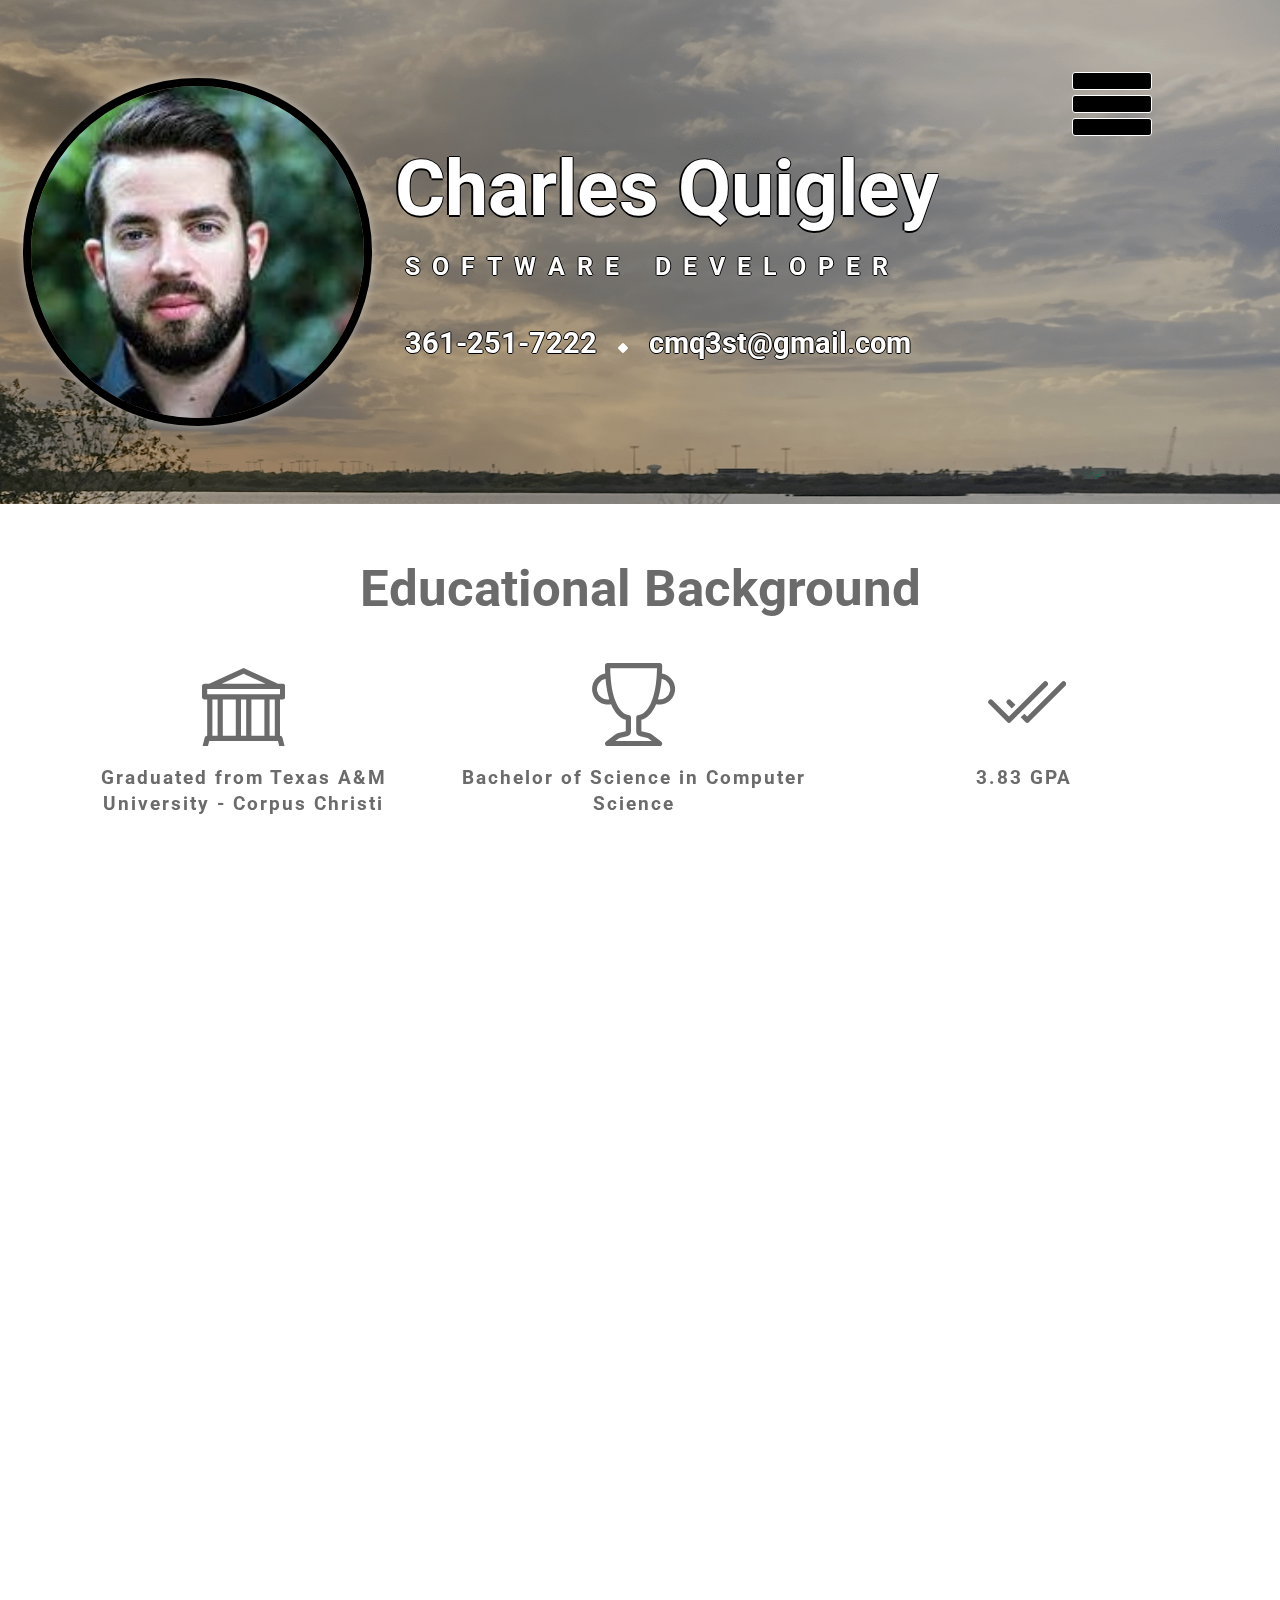
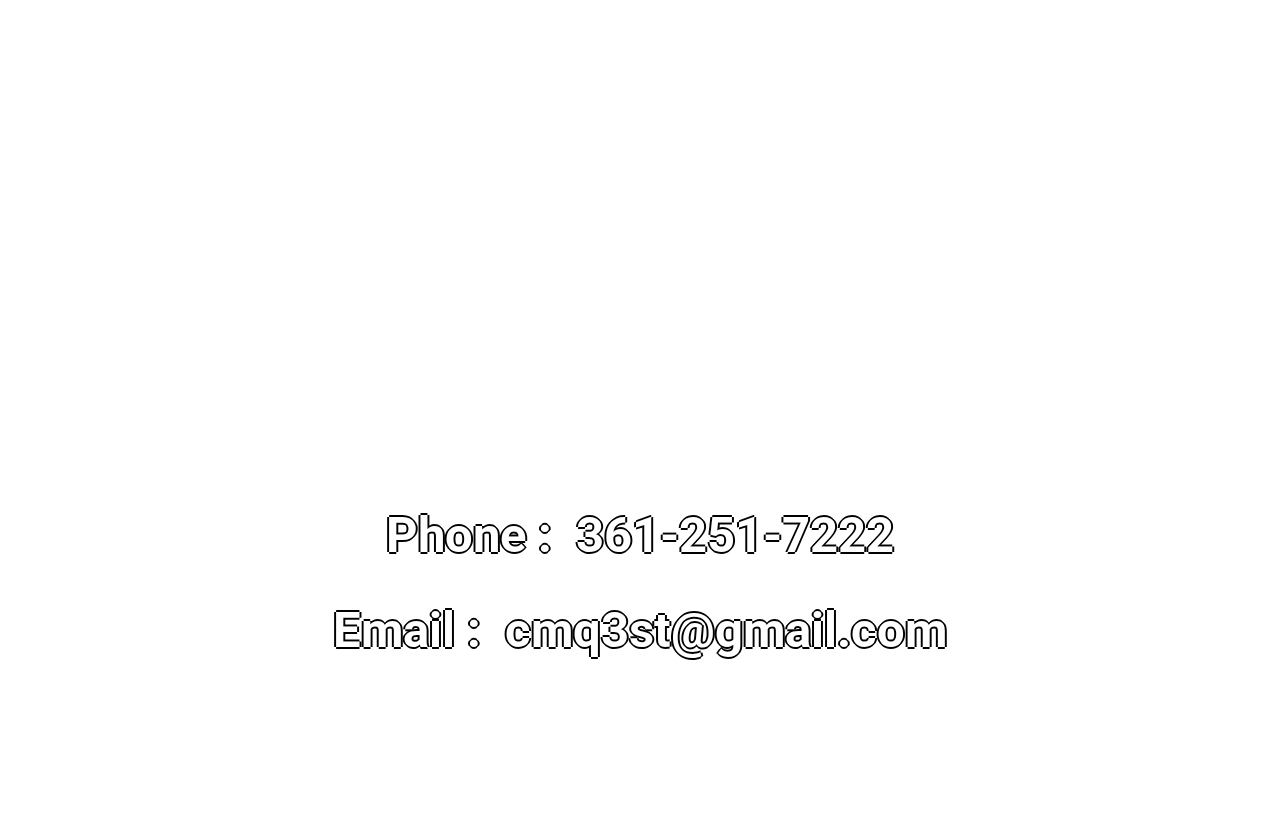
==== commit 92566e9f: "Fixing home page 6" ====
--- a/index.html
+++ b/index.html
@@ -2,7 +2,7 @@
 <head>
     <meta charset="UTF-8">
     <meta http-equiv="X-UA-Compatible" content="IE=edge">
-    <meta name="viewport" content="width=device-width, initial-scale=1.0">
+    <meta name="viewport" content="width=device-width, initial-scale=1.0; height=device-height, initial-scale=1.0">
     <meta name="format-detection" content="telephone=no"> <!--Remove Auto-Phone stylings on iPhone/iOS-->
     <title>Charles' Portfolio</title>
 
--- a/CSS/index/stylesheet.css
+++ b/CSS/index/stylesheet.css
@@ -300,7 +300,7 @@
   }
 
   #backgroundImg{
-    background-image: url(../../Images/headerPic_50.png);
+    background-image: url(../../Images/headerPic_50-min.png);
     background-color: rgba(0,0,0,0.1);
     background-blend-mode: hue;
     background-position-x: -10vw;
--- a/CSS/index/stylesheet_mediaqueries.css
+++ b/CSS/index/stylesheet_mediaqueries.css
@@ -1,6 +1,6 @@
 
 /**PORTRAIT MODE FOR TABLETS**/
-@media screen and  (min-height: 500px) and (min-width: 500px) and (hover: none)
+@media screen and  (min-height: 500px) and (min-width: 500px)
 {
 
     #backgroundImg {
@@ -759,6 +759,10 @@
     #name-and-contact
     {
         margin: 0;
+        margin-left: auto;
+        margin-right: auto;
+        width: 90%;
+        max-width: 90%;
         text-align: center;
         background-color: rgba(0,0,0,1);
         border-radius: 10px;
@@ -768,11 +772,13 @@
     #name-and-contact h1{
         margin-top: 0vh;
         padding-right: 0px; 
+        font-size: 8vmin;
     }      
 
     #name-and-contact p{
         margin-top: 1vh;
         margin-bottom: 1vh;
+        font-size: 3vmin;
     }
 
     #contact-info{
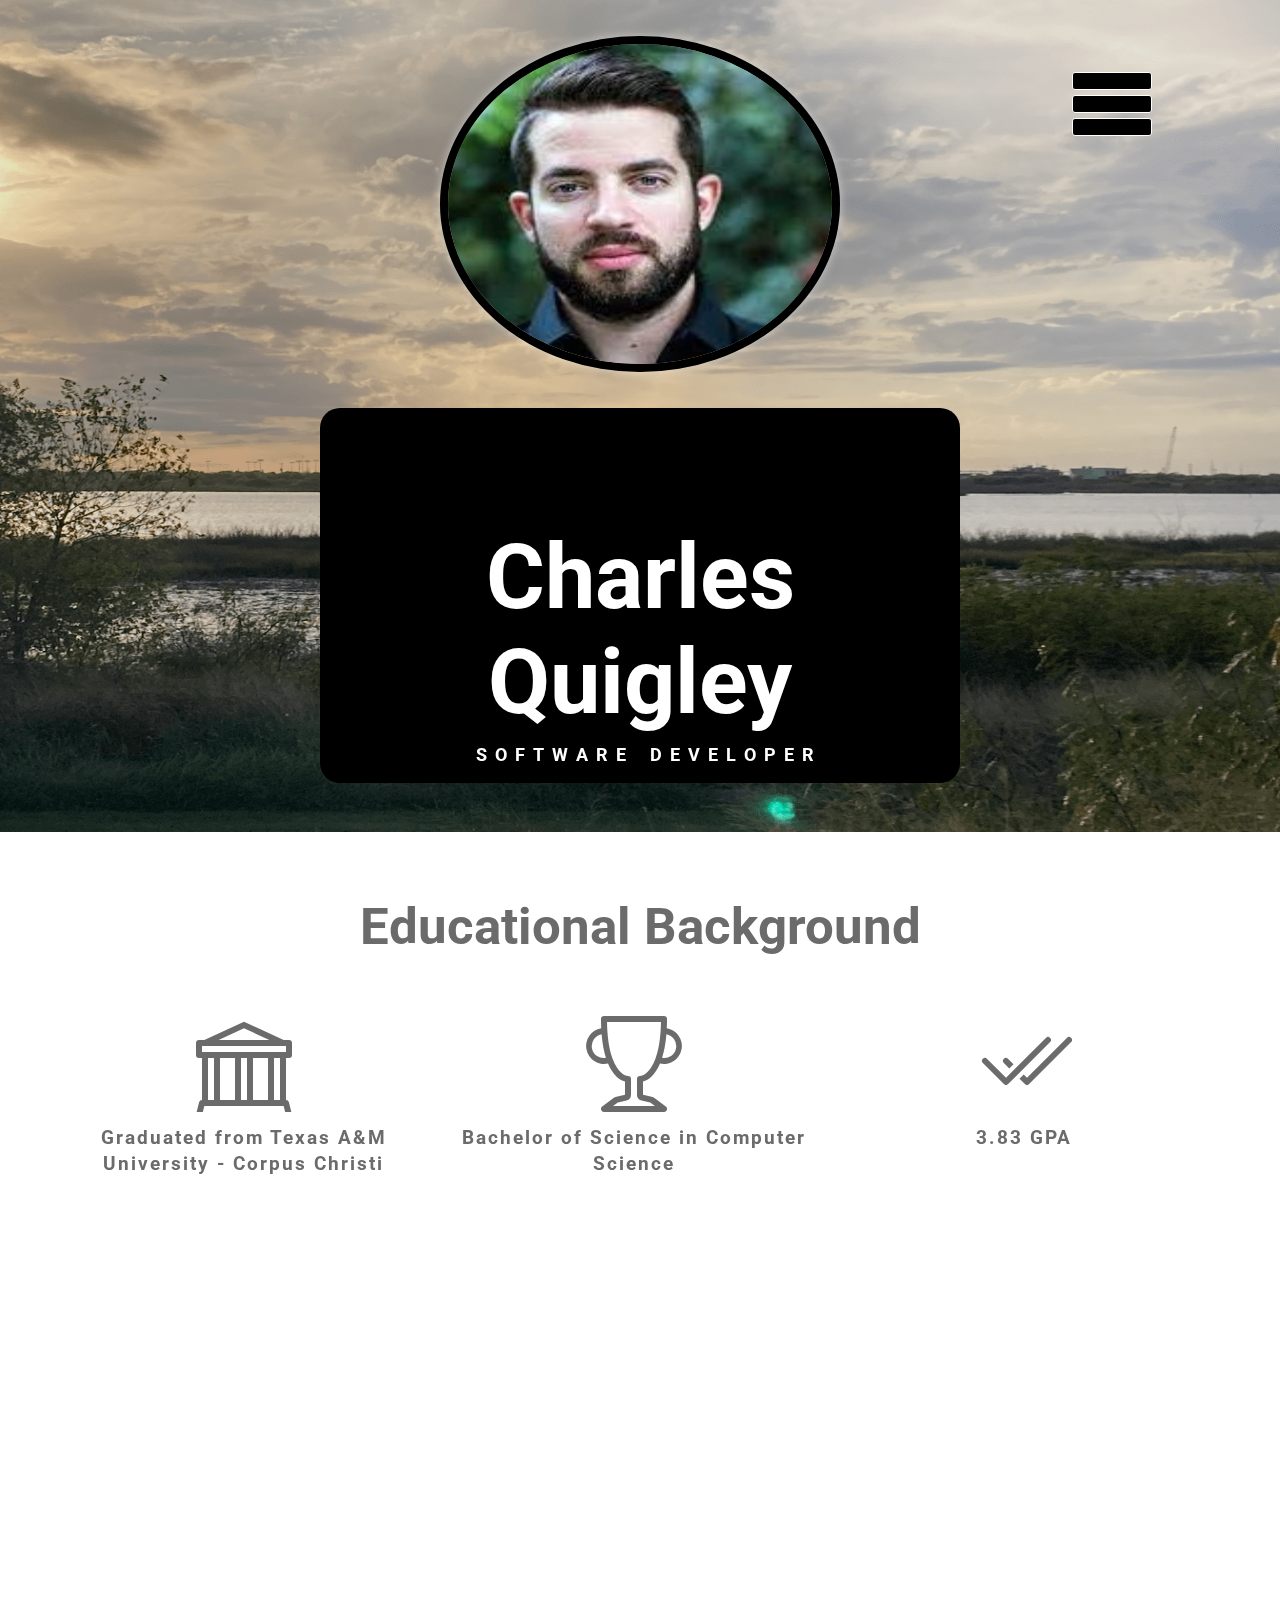
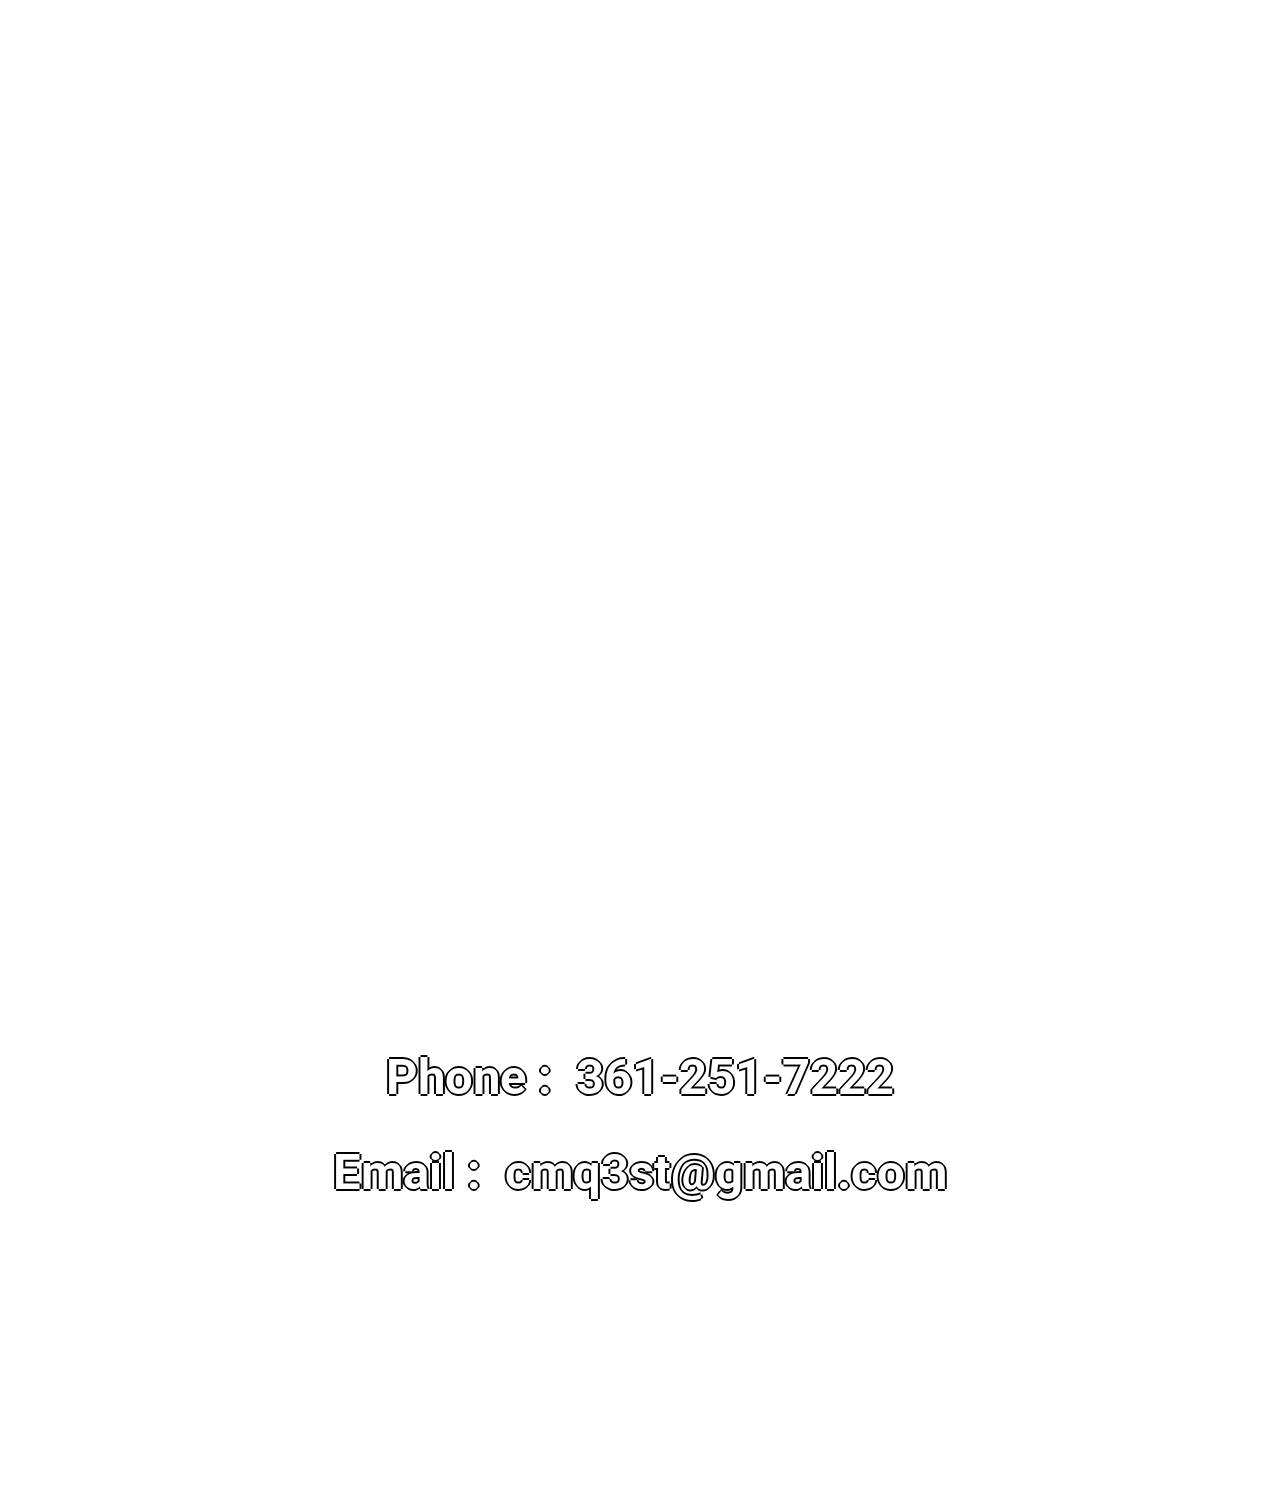
==== commit bbb5ac07: "Fixing projects page  3" ====
--- a/index.html
+++ b/index.html
@@ -2,7 +2,7 @@
 <head>
     <meta charset="UTF-8">
     <meta http-equiv="X-UA-Compatible" content="IE=edge">
-    <meta name="viewport" content="width=device-width, initial-scale=1.0; height=device-height, initial-scale=1.0">
+    <meta name="viewport" content="width=device-width, initial-scale=1.0, height=device-height">
     <meta name="format-detection" content="telephone=no"> <!--Remove Auto-Phone stylings on iPhone/iOS-->
     <title>Charles' Portfolio</title>
 
--- a/CSS/index/stylesheet_mediaqueries.css
+++ b/CSS/index/stylesheet_mediaqueries.css
@@ -1,6 +1,6 @@
 
 /**PORTRAIT MODE FOR TABLETS**/
-@media screen and  (min-height: 500px) and (min-width: 500px)
+@media screen and  (min-height: 900px) and (min-width: 500px)
 {
 
     #backgroundImg {
@@ -305,7 +305,7 @@
 
 
 /**LANDSCAPE MODE FOR TABLETS**/
-@media screen and (min-width: 1000px) and (min-height: 700px) {
+@media screen and (min-width: 1024px) and (min-height: 700px) and (max-height: 799px) {
     
     #wrapper{
         flex-direction: row;
@@ -490,6 +490,545 @@
    /*-----------------------------------------------------------*/
 }
 
+/**Ipad Pro **/
+@media screen and (min-height: 1200px) and (max-height: 1400px) and (max-width: 1200px){
+
+    #backgroundImg {
+        background-position-x: -48vw;
+        /* background-position-y: 0vw; */
+        z-index: -2;
+        position: fixed;
+        /* background-position: -16vmax center; */
+        background-size: 150% 118vh;
+        height: 100vh;
+        width: 100%;
+    }
+
+    .closeModalButton {
+        font-size: 100px;
+    }
+
+    .modalImage {
+        margin-top: 10vh;
+        width: 60%;
+        height: auto;
+    }
+
+    #header-picture{
+        height: 65vmax;
+    }
+
+    #headerBackground {
+        background-image: none;
+        background-attachment: scroll;
+        background-color: rgba(0,0,0,0);
+        background-blend-mode: normal;
+    }
+
+    #header{
+        
+        min-height: 65vmax;
+        height: max-content;
+        background-color: transparent;
+    }
+
+    #wrapper{
+        flex-direction: column;
+        width: 100%;
+        margin-left: auto;
+        margin-right: auto;
+    }
+
+    #profile-picture{
+        width: 30vmax;
+        height: auto;
+        margin-left: auto;
+        margin-right: auto;
+        margin-top: 8vmax;
+        margin-bottom: 4vh;
+    }
+
+    #name-and-contact
+    {
+        margin: 0;
+        margin-left: auto;
+        margin-right: auto;
+        text-align: center;
+        background-color: rgba(0,0,0,1);
+        border-radius: 20px;
+        padding: 1vh 5vw;
+    }
+
+    #name-and-contact p{
+        margin-top: 1vh;
+        font-size: 2vh;
+        margin-bottom: 1vh;
+    }
+
+    #name-and-contact h1{
+        margin-top: 0;
+        padding-right: 0px; 
+        font-size: 8vw;
+    }      
+
+    #contact-info{
+        text-align: center;
+        margin-top: 4vmax !important;
+        margin-left: 0 !important;
+        padding-bottom: 3vmax;
+        display: none;
+    
+    }
+
+    #Education{
+        margin-left: 0;
+        margin-right: 0;
+        min-height: 40vmax;
+        max-height: max-content;
+      }
+    
+      #education-header{
+          text-align: center;
+          padding-top: 5vmax;
+          font-size: 4vmax;
+      }
+    
+      .grid-item svg{
+          width: 7.5vmax;
+      }
+    
+      #education-milestones{
+          margin-top: 4vmax;
+          margin-bottom: 2vmax;
+          margin-left: 1vmax;
+          margin-right: 1vmax;
+          padding-left: 4vmin;
+          padding-right: 4vmin;
+      }
+
+      .grid-item{
+          padding-top: 8px;
+          padding-bottom: 8px;
+      }
+    
+      .grid-item p{
+        font-size: 1.5vmax;
+        letter-spacing: 2px;
+        line-height: 2vmax;
+        padding-top: 1vmax;
+      }
+
+  /*About Me*/
+
+    #AboutMeSection{
+        padding-top: 8vmax;
+        padding-bottom: 0;
+    }
+
+    #AboutMe_1{
+        margin-left: auto;
+        margin-right: auto;
+        display: block;
+        width: 80%;
+        padding-top: 2vmax;
+        padding-bottom: 2vmax;
+        padding-left: 2vmin;
+        padding-right: 2vmin;
+        margin-top: 0;
+        border-radius: 20px;
+
+    }
+
+    
+  #AboutMe_1 h1{
+    margin-bottom: 0;
+    font-size: 5vmax;
+}
+
+#AboutMe_1 hr{
+    margin-top: 2vmax;
+    margin-bottom: 3vmax;
+    margin-left: 5vmin;
+    margin-right: 5vmin;
+}
+
+#AboutMe_1 p{
+    font-size: 2.8vmax;
+    margin-left: 5vmin;
+    margin-right: 5vmin;
+    line-height: 4vmax;
+}
+
+#AboutMeSection br{
+    line-height: 4vmax;
+}
+
+#AboutMe_2{
+    margin-left: auto;
+    margin-right: auto;
+    display: block;
+    width: 80%;
+    margin-top: 12vmax;
+    padding-top: 2vmax;
+    padding-bottom: 2vmax;
+    padding-left: 2vmin;
+    padding-right: 2vmin;
+    border-radius: 20px;
+    
+}
+
+.from-left{
+    transform: translateX(-70%);
+}
+
+#AboutMe_2 h2{
+    margin-bottom: 0;
+    font-size: 3.8vmax;
+
+}
+
+#AboutMe_2 hr{
+    margin-top: 0;
+    margin-bottom: 1vmax;
+    margin-left: 5vmin;
+    margin-right: 5vmin;
+}
+
+#AboutMe_2 p{
+    font-size: 2.8vmax;
+    margin-left: 5vmin;
+    margin-right: 5vmin;
+    line-height: 4vmax;
+}
+
+
+#AboutMe_3{
+    margin-left: auto;
+    margin-right: auto;
+    display: block;
+    width: 80%;
+    margin-top: 5vmax;
+    padding-top: 2vmax;
+    padding-bottom: 2vmax;
+    padding-left: 2vmin;
+    padding-right: 2vmin;
+    border-radius: 20px;
+}
+
+#AboutMe_3 p{
+    font-size: 2.8vmax;
+    margin-left: 5vmin;
+    margin-right: 5vmin;
+    line-height: 4vmax;
+}
+
+#AboutMe_3 a{
+    max-width: 40vmin;
+    margin-top: 4vmax;
+    margin-bottom: 1vmax;
+    font-size: 3vmax;
+    text-align: center;
+    color: white;
+    text-decoration: none;
+    cursor: pointer;
+    transition: 0.4s;
+
+    padding: 20px 30px;
+}
+
+/*-----------------------------------------------------------------*/
+
+/*-----------------------------------------------------------------*/
+/*Skills / Languages*/
+
+#Skills-Section{
+    margin-left: 0;
+    margin-right: 0;
+    padding-left: 5%;
+    padding-right: 5%;
+    height: 60vmax;
+  }
+
+  #skills-header{
+      padding-top: 10vmax;
+      font-size: 5.5vmax;
+  }
+
+  #Skills-Section ul{
+      margin-top: 5vmax;
+      text-align: center;
+  }
+
+  #Skills-Section li{
+    display: inline-block;
+    font-size: 3.5vmax;
+    margin: 0;
+    margin-top: 2vmax;
+    padding-left: 2vmin;
+    padding-right: 2vmin;
+    font-weight: normal;
+    
+  }
+
+  #skills-footer{
+    padding-top: 8vmax;
+    font-size: 3.8vmax;
+  }
+
+  /*----------------------------------------------------*/
+  /*footer*/
+
+    .foot{
+        height: 48vmax;
+        /*background-image: url(../../Images/headerPic_1_20.png);*/
+    }
+
+    #phoneNumber{
+        font-size: 3.8vmax;
+        padding-top: 12vmax;
+    }
+
+    #email{
+        font-size: 3.8vmax;
+        padding-top: 3vmax;
+    }
+
+
+}
+
+/**13'' Notebook***/
+@media screen and (min-width: 1270px) and (min-height: 799px) and (max-height: 900px) and (max-width: 1282px){
+    #profile-picture{
+        height: 25vmax;
+        margin-bottom: 4vh;
+        margin-top: 4vh;
+    }
+
+    #name-and-contact h1{
+        margin-top: 12vh;
+        font-size: 10vmin;
+    }
+
+    #contact-info{
+        margin-top: 2vh;
+    }
+
+    #Education{
+        min-height: 32vmax;
+    }
+}
+
+
+/**Huge Desktop Displays***/
+@media screen and (min-width: 1400px) and (min-height: 900px){
+    
+    .nav-bar{
+        display: block;
+        left: 0;
+    }
+
+    .nav-bar-burger{
+        display: none;
+    }
+
+
+
+    #wrapper{
+        flex-direction: row;
+        min-height: 56vmin;
+        height: max-content;
+        margin-left: 0;
+        margin-right: 0;
+        width: max-content;
+    }
+
+    #header-picture{
+        height: 58vmin;
+        max-width: 100%;
+       
+        overflow: hidden;
+   }
+   
+   #name-and-contact h1 {
+        font-size: 5.5vmax;
+    }
+
+    .menu a {
+        font-size: 2.5vmax;
+        border-radius: 360px;
+        margin-right: 1vh;
+    }
+
+   #headerBackground{
+       background-image: none;
+       background-size: 120% 120%;
+   }
+    
+    #header{
+        min-height: 56vmin;
+        height: max-content;
+        background-color: rgba(0,0,0,0.2);
+    }    
+
+    #profile-picture{
+        height: 26vmax;
+        width: auto;
+        margin-left: 1.8vmax;
+        margin-top: auto;
+        margin-bottom: auto;
+        border: 8px solid rgba(0,0,0,1);
+    }
+
+    #Education{
+        min-height: 50vh; /*60vh;*/
+        max-height: max-content;
+    }
+
+    #education-header{
+        padding-top: 6vmin;
+    }
+
+    #education-milestones{
+        margin-top: 4vmin;
+    }
+
+    .grid-item svg {
+        width: 6.5vmax;
+    }
+    
+    #name-and-contact
+    {
+        margin-left: 1.8vmax;
+        border-radius: 0px;
+        background-color: transparent;
+        padding: 0;
+    }
+
+    #name-and-contact h1{
+        margin-top: 16vmin;
+        font-size: 6vmax;
+    }
+
+    #contact-info{
+        margin-top: 5vmin !important;
+        font-size: 3.2vmin !important; /*1.8rem*/
+        display: block;
+
+    }
+
+    #name-and-contact p{
+        margin-top: 2vmin;
+        margin-left: 0.8vmax !important;
+        font-size: 2.8vmin;
+        text-align: left;
+        
+    }
+
+    #AboutMeSection{
+        padding-bottom: 0;
+    }
+
+    #AboutMeSection br{
+        line-height: 4vmin;;
+    }    
+
+    #AboutMe_1{
+        margin-left: 5vmin;
+        margin-right: 5vmin;
+        padding-top: 2vmax;
+        padding-bottom: 2vmax;
+        padding-left: 3vmin;
+        padding-right: 3vmin;
+
+    }
+
+    #AboutMe_2{
+        margin-left: 5vmin;
+        margin-right: 5vmin;
+        padding-top: 2vmax;
+        padding-bottom: 2vmax;
+        padding-left: 3vmin;
+        padding-right: 3vmin;
+
+    }
+
+    #AboutMe_3{
+        margin-left: 5vmin;
+        margin-right: 5vmin;
+        padding-top: 2vmax;
+        padding-bottom: 2vmax;
+        padding-left: 3vmin;
+        padding-right: 3vmin;
+
+    }
+
+    #AboutMe_3{
+        margin-top: 4vmax;
+    }
+
+    #AboutMe_1 p{
+        font-size: 2vmax;
+    }
+
+    #AboutMe_2 p{
+        font-size: 2vmax;
+    }
+
+    #AboutMe_3 p{
+        font-size: 2vmax;
+    }
+
+    #AboutMe_3 a{
+        margin-top: 4vmin;
+        border-radius: 360px;
+        min-width: 40%;
+    }
+
+    #Skills-Section {
+        margin-left: 0;
+        margin-right: 0;
+        padding-left: 5%;
+        padding-right: 5%;
+        height: inherit;
+        min-height: max-content;
+        max-height: 60vmax;
+    }
+
+    #skills-header {
+        text-align: center;
+        padding-top: 8vmin;
+        font-size: 7vmin;
+    }
+
+    #Skills-Section ul{
+        margin-top: 6vmin;
+    }
+  
+    #Skills-Section li{
+      font-size: 5vmin;
+      font-weight: normal;
+      padding: 1.5vmax;
+    }
+  
+    #skills-footer{
+      padding-top: 8vmin;
+      padding-bottom: 8vmin;
+      font-size: 5vmin;
+    }
+
+    .foot{
+        height: 48vmin;
+    }
+
+    #phoneNumber {
+        padding-top: 12vmin;
+    }
+  
+    
+   /*-----------------------------------------------------------*/
+}
+
+
 
 /**LANDSCAPE MODE FOR LARGE PHONES**/
 @media screen and (min-width: 700px) and (max-height: 600px) {
@@ -814,6 +1353,7 @@
           margin-right: 1vmax;
           padding-left: 0;
           padding-right: 0;
+          padding-bottom: 4vh;
 
           grid-template-rows: auto;
       }
@@ -1157,7 +1697,7 @@
 
     #name-and-contact h1{
         margin-top: 10vmin;
-        font-size: 6vmax;
+        font-size: 5vmax;
         text-shadow: -1px 0 black, 0 1px black, 1px 0 black, 0 -1px black;
     }
 
@@ -1171,7 +1711,7 @@
     #name-and-contact p{
         margin-top: 2vmin;
         margin-left: 0.8vmax !important;
-        font-size: 2vmax;
+        font-size: 1.8vmax;
         text-align: left;
         text-shadow: -1px 0 black, 0 1px black, 1px 0 black, 0 -1px black;
         
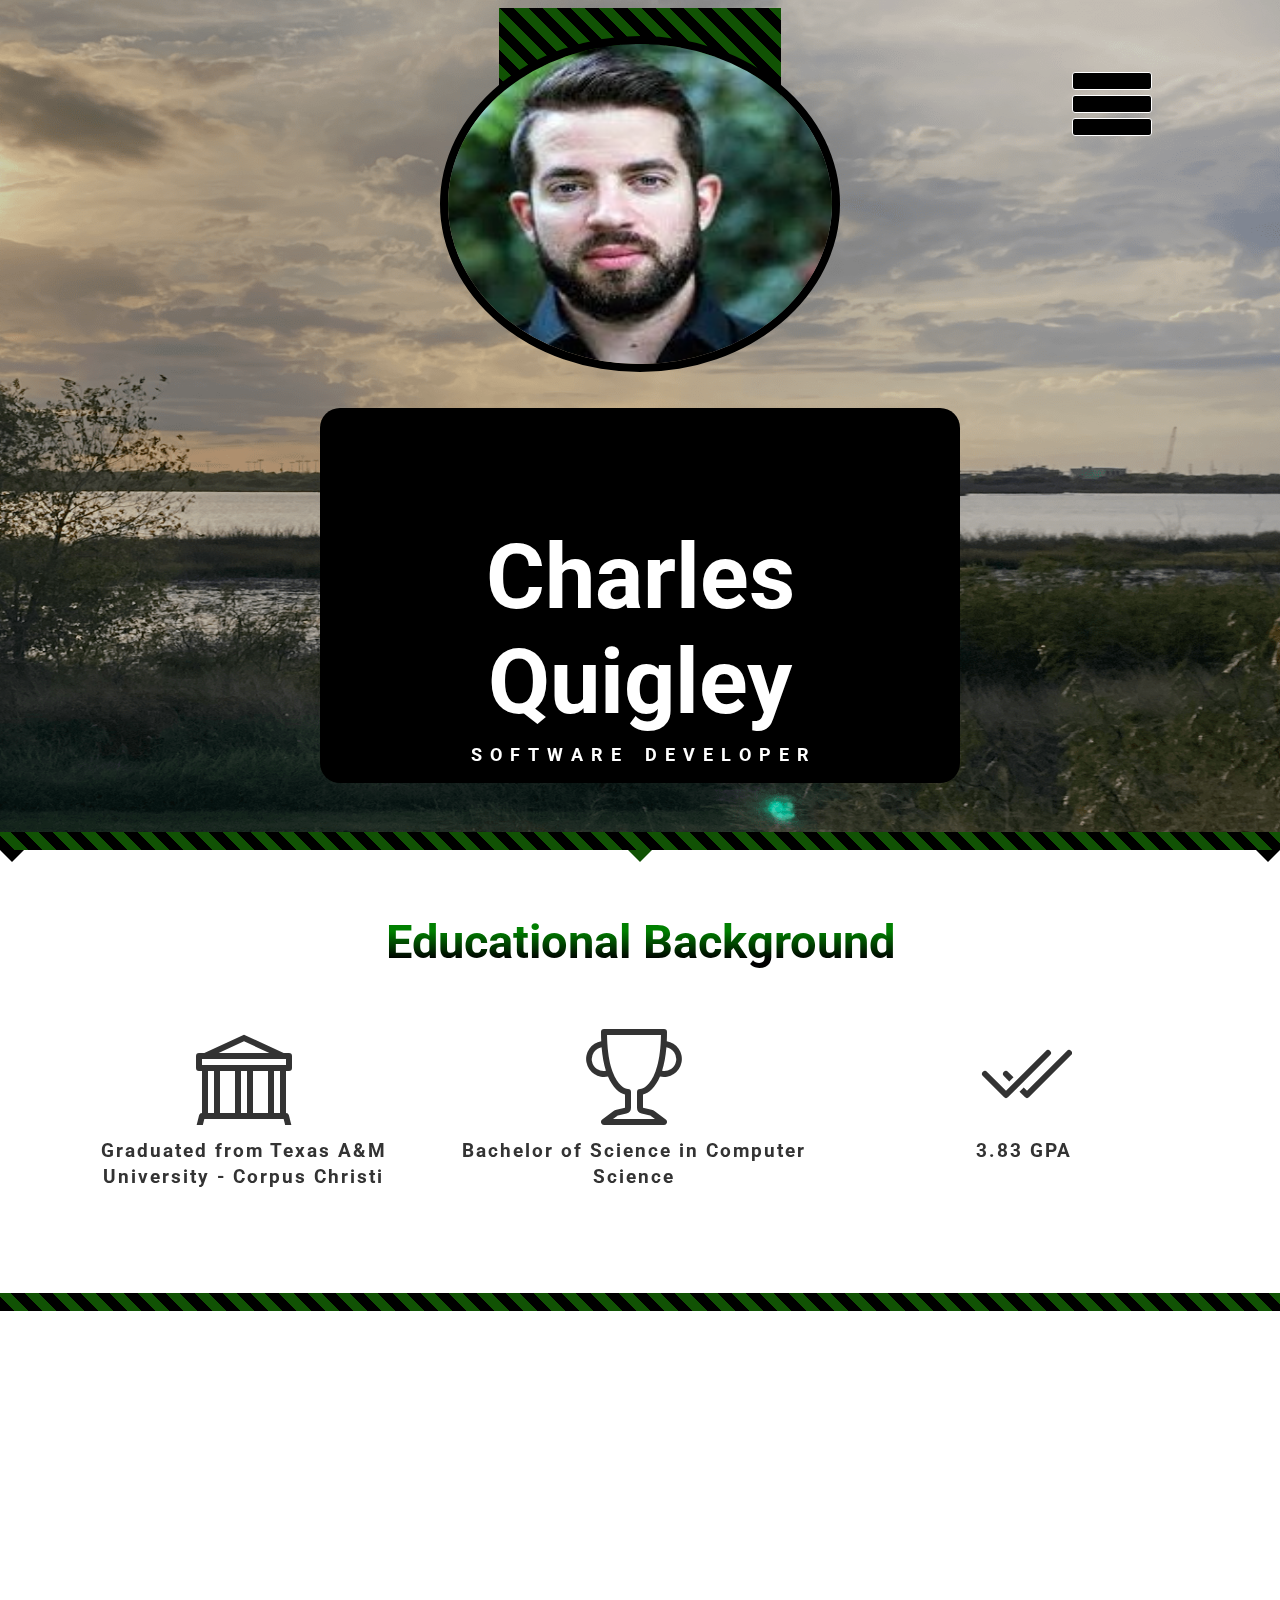
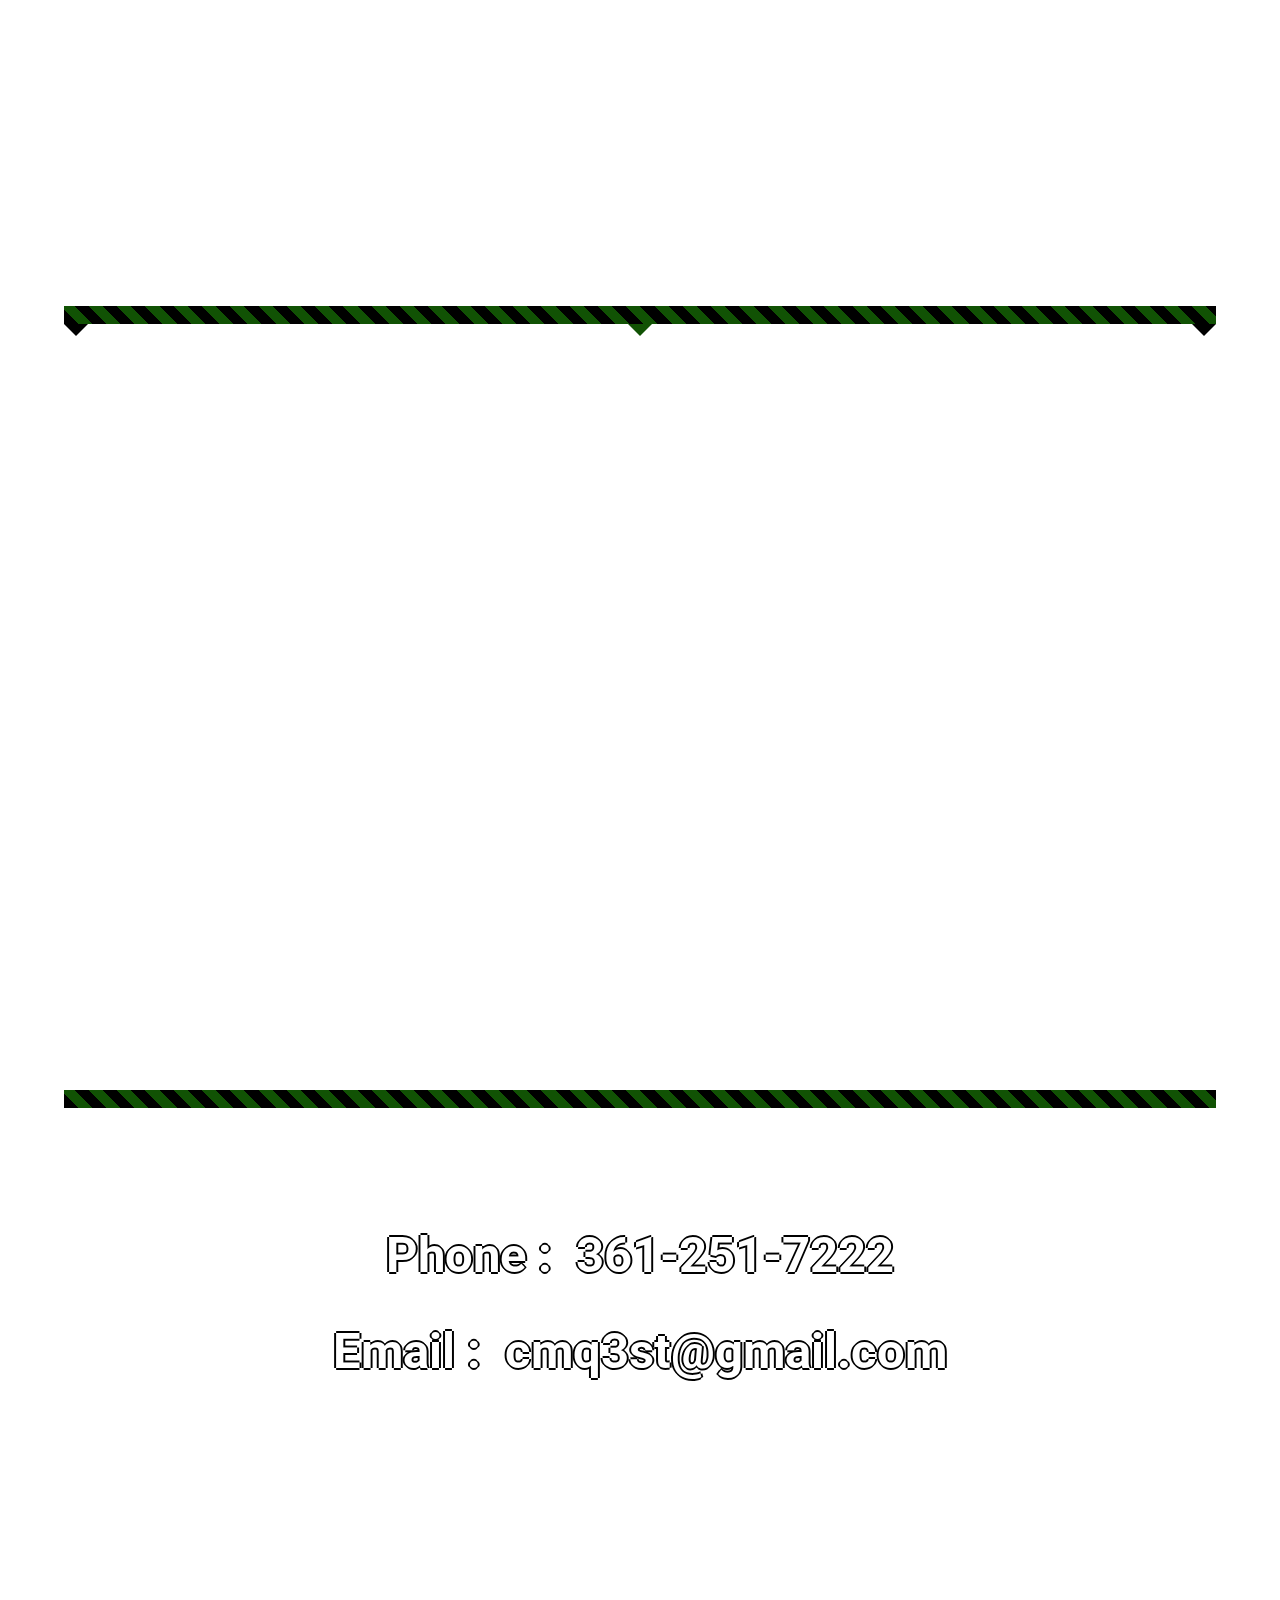
==== commit 6a9a72b9: "Website Redesign: Normal view and Mobile Protrait View of Home Page" ====
--- a/index.html
+++ b/index.html
@@ -33,7 +33,7 @@
 
        <img class="modalImage" id="image">
    </div>
-   <div class="nav-bar-burger" onclick="burgerClick()">
+    <div class="nav-bar-burger" onclick="burgerClick()">
         <span></span>
         <span></span>
         <span></span>
@@ -43,14 +43,25 @@
                 <li><a href="projects.html">Projects</a></li>
                 <li><a href="contact.html">Contact</a></li>
             </ul>
-        </div>
-    </div>
-    <div id="header-picture">
-        <div id="headerBackground"></div>
+        </div>  
     </div>
     <div id="header">
+            <div class="nav-bar">
+                <div class="menu">
+                    <ul>
+                        <li><a href="projects.html">Projects</a></li>
+                        <li><a href="contact.html">Contact</a></li>
+                    </ul>
+                </div>
+            </div>
+            <div id="header-picture">
+                <div id="headerBackground"></div>
+            </div>
             <div id="wrapper">
-                <img id="profile-picture" src="Images/someGuy.jpg" alt="Profile Picture"/>
+                <div id="profile">
+                    <img id="profile-picture" src="Images/someGuy.jpg" alt="Profile Picture"/>
+                    <div id="profile-blob" class="blob"></div>
+                </div>
                 <div id="name-and-contact">
                     <h1>Charles Quigley</h1>
                     <p>S&nbsp;&nbsp;O&nbsp;&nbsp;F&nbsp;&nbsp;T&nbsp;&nbsp;W&nbsp;&nbsp;A&nbsp;&nbsp;R&nbsp;&nbsp;E &nbsp;&nbsp;&nbsp;&nbsp; D&nbsp;&nbsp;E&nbsp;&nbsp;V&nbsp;&nbsp;E&nbsp;&nbsp;L&nbsp;&nbsp;O&nbsp;&nbsp;P&nbsp;&nbsp;E&nbsp;&nbsp;R</p>
@@ -58,35 +69,34 @@
                         <path fill-rule="evenodd" d="M6.95.435c.58-.58 1.52-.58 2.1 0l6.515 6.516c.58.58.58 1.519 0 2.098L9.05 15.565c-.58.58-1.519.58-2.098 0L.435 9.05a1.482 1.482 0 0 1 0-2.098L6.95.435z"/>
                     </svg> &nbsp; cmq3st@gmail.com</p>
                 </div>
-                <div class="nav-bar">
-                    <div class="menu">
-                        <ul>
-                            <li><a href="projects.html">Projects</a></li>
-                            <li><a href="contact.html">Contact</a></li>
-                        </ul>
-                    </div>
-                </div>
             </div>
     </div>
 
 
+
     
     <div id="Education">
-        <h1 id="education-header">Educational Background</h1>
+        <div class="cool-border"></div>
+        <div class="coolTriangles">
+            <div id="triangle1" class="cool-border-triangle"></div>
+            <div id="triangle2" class="cool-border-triangle"></div>
+            <div id="triangle3" class="cool-border-triangle"></div>
+        </div>
+        <div id="education-header"><h1>Educational Background</h1></div>
         <div id="education-milestones">
                 <div class="grid-item">
-                    <svg xmlns="http://www.w3.org/2000/svg" fill="rgb(107, 107, 107)" class="bi bi-bank" viewBox="0 0 16 16">
+                    <svg xmlns="http://www.w3.org/2000/svg" fill="#333" class="bi bi-bank" viewBox="0 0 16 16">
                     <path d="M8 .95 14.61 4h.89a.5.5 0 0 1 .5.5v2a.5.5 0 0 1-.5.5H15v7a.5.5 0 0 1 .485.379l.5 2A.5.5 0 0 1 15.5 17H.5a.5.5 0 0 1-.485-.621l.5-2A.5.5 0 0 1 1 14V7H.5a.5.5 0 0 1-.5-.5v-2A.5.5 0 0 1 .5 4h.89L8 .95zM3.776 4h8.447L8 2.05 3.776 4zM2 7v7h1V7H2zm2 0v7h2.5V7H4zm3.5 0v7h1V7h-1zm2 0v7H12V7H9.5zM13 7v7h1V7h-1zm2-1V5H1v1h14zm-.39 9H1.39l-.25 1h13.72l-.25-1z"/>
-                    </svg>
+                </svg>
                 </div>
                 
                 <div class="grid-item">
-                    <svg xmlns="http://www.w3.org/2000/svg" fill="rgb(107, 107, 107)" class="bi bi-trophy" viewBox="0 0 16 16">
+                    <svg xmlns="http://www.w3.org/2000/svg" fill="#333" class="bi bi-trophy" viewBox="0 0 16 16">
                     <path d="M2.5.5A.5.5 0 0 1 3 0h10a.5.5 0 0 1 .5.5c0 .538-.012 1.05-.034 1.536a3 3 0 1 1-1.133 5.89c-.79 1.865-1.878 2.777-2.833 3.011v2.173l1.425.356c.194.048.377.135.537.255L13.3 15.1a.5.5 0 0 1-.3.9H3a.5.5 0 0 1-.3-.9l1.838-1.379c.16-.12.343-.207.537-.255L6.5 13.11v-2.173c-.955-.234-2.043-1.146-2.833-3.012a3 3 0 1 1-1.132-5.89A33.076 33.076 0 0 1 2.5.5zm.099 2.54a2 2 0 0 0 .72 3.935c-.333-1.05-.588-2.346-.72-3.935zm10.083 3.935a2 2 0 0 0 .72-3.935c-.133 1.59-.388 2.885-.72 3.935zM3.504 1c.007.517.026 1.006.056 1.469.13 2.028.457 3.546.87 4.667C5.294 9.48 6.484 10 7 10a.5.5 0 0 1 .5.5v2.61a1 1 0 0 1-.757.97l-1.426.356a.5.5 0 0 0-.179.085L4.5 15h7l-.638-.479a.501.501 0 0 0-.18-.085l-1.425-.356a1 1 0 0 1-.757-.97V10.5A.5.5 0 0 1 9 10c.516 0 1.706-.52 2.57-2.864.413-1.12.74-2.64.87-4.667.03-.463.049-.952.056-1.469H3.504z"/>
                     </svg>
                 </div>
                 <div class="grid-item">
-                    <svg xmlns="http://www.w3.org/2000/svg" fill="rgb(107, 107, 107)" class="bi bi-check2-all" viewBox="0 0 16 16">
+                    <svg xmlns="http://www.w3.org/2000/svg" fill="#333" class="bi bi-check2-all" viewBox="0 0 16 16">
                     <path d="M12.354 4.354a.5.5 0 0 0-.708-.708L5 10.293 1.854 7.146a.5.5 0 1 0-.708.708l3.5 3.5a.5.5 0 0 0 .708 0l7-7zm-4.208 7-.896-.897.707-.707.543.543 6.646-6.647a.5.5 0 0 1 .708.708l-7 7a.5.5 0 0 1-.708 0z"/>
                     <path d="m5.354 7.146.896.897-.707.707-.897-.896a.5.5 0 1 1 .708-.708z"/>
                     </svg>
@@ -101,6 +111,7 @@
                     <p>3.83 GPA</p>
                 </div>
         </div>
+        <div class="cool-border"></div>
     </div>
 
     <div id="AboutMeSection" class="hide-from-phone-menu">
@@ -142,6 +153,12 @@
     </div>
 
     <div id="Skills-Section" class="hide-from-phone-menu">
+        <div class="cool-border"></div>
+        <div class="coolTriangles">
+            <div id="triangle1" class="cool-border-triangle"></div>
+            <div id="triangle2" class="cool-border-triangle"></div>
+            <div id="triangle3" class="cool-border-triangle"></div>
+        </div>
         <div id="skills-block">
             <h1 id="skills-header" class="fade-in">Languages</h1>
             <ul>
@@ -154,6 +171,7 @@
             </ul>
             <h2 id="skills-footer" class="fade-in">And More!</h1>
         </div>
+        <div class="cool-border"></div>
     </div>
 
 
--- a/CSS/index/stylesheet.css
+++ b/CSS/index/stylesheet.css
@@ -3,6 +3,7 @@
     padding: 0;
     margin: 0;
 }
+
 
 body{
     font-family: "Roboto", sans-serif;
@@ -32,8 +33,6 @@
     /*background-color: rgba(0,0,0,0.2);
     background-blend-mode: hue;*/
 
-    background-color: rgb(255 126 4 / 38%);
-    background-blend-mode: color;
     background-color: transparent;
 
     background-size: 112%;
@@ -58,25 +57,29 @@
 
 
 #header{
-    min-height: 22.5vmax;
+    /*min-height: 22.5vmax;*/
+    min-height: 90vh;
     height: max-content;
     width: 100%;
     max-width: 100%;
 
+    display: flex;
+    flex-direction: column;
+
     /*top:0;
     position: absolute;*/
 
-    background-color: rgba(0,0,0,0.2);
-
 }
 
 #wrapper{
 
     height: inherit;
     display: flex;
-    flex-direction: row;
+    flex-direction: column;
     margin-left: auto;
     margin-right: auto;
+
+    position: relative;
 
 }
 
@@ -100,26 +103,108 @@
     position: absolute;*/
 }
 
+#profile{
+    position: relative;
+}
+
 #profile-picture{
+    display: block;
 
     border-radius: 50%;
-    height: 20vmax;
-    width: auto;
+    /*height: 20vmax;*/
+    width: 20vw;
+    height: 20vw;
     /*position: fixed;*/
-    float: left;
-    margin-left: 2vw;
-    margin-top: 1vh;
+    /*float: left;*/
+    margin-left: auto;
+    margin-right: auto;
+    /*margin-top: 10vh;*/
+    margin-top: 2vh;
     border: 8px solid rgba(0,0,0,1);
-    box-shadow: 0 0 10px rgba(255, 255, 255, 0.5);
+    /*box-shadow: 0 0 10px rgba(255, 255, 255, 0.5);*/
 
     transition: 100ms ease-in;
+    z-index: 1;
 }
 
 #profile-picture:hover{
-    filter: brightness(1.2);
-    box-shadow: 0 0 80px rgba(255, 255, 255, 1);
-    cursor:pointer;
-}
+    cursor: pointer;
+}
+
+#profile-picture:hover + #profile-blob{
+   /* filter: brightness(1.2);*/
+   /* box-shadow: 0 0 80px rgba(255, 255, 255, 1);*/
+   animation:  blob-animate 2s linear infinite;
+
+   background: repeating-linear-gradient(
+        45deg,
+        black,
+        black 10px,
+        #0ac27b 10px,
+        #0ac27b 20px
+    );
+
+    transition: background 300ms ease-in;
+
+}
+
+#textBubble{
+
+    height: 20vh;
+    max-height: 20vh; 
+    width: 20vw;
+    max-width: 20vw;
+    background-color: white;
+}
+
+.blob{
+    position: absolute;
+    height: 22vw;
+    width: 22vw;
+    background: repeating-linear-gradient(
+    45deg,
+    black,
+    black 10px,
+    #115204  10px,
+    #115204 20px
+    );
+    left: 0;
+    right: 0;
+    top: 2%;
+    margin-left: auto;
+    margin-right: auto;
+    z-index: -1;
+
+    animation: blob-animate 6s linear infinite;
+}
+
+
+@keyframes blob-animate
+{
+    0%, 100%
+    {
+        border-radius: 30% 70% 70% 30% / 30% 30% 70% 70% 
+    }
+
+    20%{ 
+        border-radius: 57% 43% 60% 40% / 32% 35% 65% 68% 
+       
+    }
+
+    40%{
+        border-radius: 59% 41% 23% 77% / 56% 49% 51% 44% 
+    }
+
+    60%{
+        border-radius: 62% 38% 68% 32% / 38% 68% 32% 62% 
+
+    }
+
+    80%{
+        border-radius: 59% 41% 75% 25% / 42% 33% 67% 58% 
+    }
+}
+
 
 
 #myModal{
@@ -181,50 +266,49 @@
 
 #name-and-contact
 {
-    margin-left: 1.5vmax;
+    /*margin-left: 1.5vmax;*/
+    margin-left: auto;
+    margin-right: auto;
     overflow: hidden;
+    z-index: 1;
+
 }
 
 #name-and-contact h1{
-    margin-top: 8vh;
+    margin-top: 2vh;
     color: white;
-    font-size: 12vmin;
+    font-size: 10vmin;
     font-weight: bolder;
     text-shadow: -1.5px 0 black, 0 1.5px black, 1.5px 0 black, 0 -1.5px black;
-    padding-right: 5px;
-
+    text-align: center;
 }
 
 #contact-info{
-    margin-top: 4vh !important;
-    font-size: 3.5vmin !important; /*1.8rem*/
+    margin-top: 2.5vh !important;
+    font-size: 3vmin !important; /*1.8rem*/
     text-shadow: -1px 0 black, 0 1px black, 1px 0 black, 0 -1px black;
     font-weight: bolder;
+    text-align: center;
 
 }
 
 #name-and-contact p{
-    margin-top: 0.5vh;
-    margin-left: 0.8vw;
-    font-size: 3.5vmin;
+    margin-top: 1vh;
+   /* margin-left: 0.8vw;*/
+    font-size: 3vmin;
     font-weight: bolder;
     color: white;
     text-decoration: none;
     text-shadow: -1px 0 black, 0 1px black, 1px 0 black, 0 -1px black;
-}
-
-.menu ul{
-    display: flex;
-    flex-direction: row;
-}
+    text-align: center;
+}
+
+
 
 .nav-bar{
-    position: relative !important;
-    margin-right: 0;
-    margin-left: 0 !important;
-    left: 6vw;
-    margin-top: 5vh;
-}
+
+}
+
 
 
 
@@ -236,15 +320,76 @@
     /*height: 26vmax;*/
 
     background-color: white;
-
+    posiion: relative;
+
+
+  }
+
+  .cool-border{
+      height: 2vh;
+      width:100%;
+
+      background: repeating-linear-gradient(
+        45deg,
+        black,
+        black 10px,
+        #115204  10px,
+        #115204 20px
+        );
+      
+  }
+
+  .coolTriangles{
+      position: relative;
+  }
+
+  .cool-border-triangle{
+      height: 0;
+      width: 0;
+      background-color: transparent;
+      border-top: 1vw solid black;
+      border-left: 1vw solid transparent;
+      border-right: 1vw solid transparent;
+      border-bottom: 1vw solid transparent;
+
+      top: 0;
+
+      position: absolute;
+      
+  }
+
+  #triangle1{
+      left: 0;
+  }
+
+  #triangle2{
+      left: 0;
+      right: 0;
+      margin-left: auto;
+      margin-right: auto;
+
+      border-top: 1vw solid #115204;
+  }
+
+  #triangle3{
+      right: 0;
   }
 
   #education-header{
       text-align: center;
       padding-top: 8vmin;
-      font-size: 3.7vmax;
-      font-weight: bolder;
-      color: rgb(107, 107, 107);
+    
+  }
+
+  #education-header h1{
+    font-weight: bolder;
+    font-size: 3.7vmax;
+    color: rgb(80, 80, 80);
+    background: -webkit-linear-gradient(green 30%, black 80%);
+    -webkit-background-clip: text;
+    background-clip: text;
+    -webkit-text-fill-color: transparent;
+
   }
 
   .grid-item svg{
@@ -252,8 +397,9 @@
   }
 
   #education-milestones{
-      margin-top: 4vh;
+      margin-top: 6vh;
       /*margin-bottom: 4vh;*/
+      padding-bottom: 6vh;
       padding-right: 8vmin;
       padding-left: 8vmin;
       display: grid;
@@ -272,7 +418,7 @@
   }
 
   .grid-item p{
-    color: rgb(107, 107, 107);
+    color: #333;
     font-size: 1.2vmax;
     font-weight: bold;
   }
@@ -289,6 +435,7 @@
      /* background-image: url(../../Images/headerPic_50.png);*/
       background-size: 100% 100%;
       background-attachment: fixed;
+
   }
 
   #whitespace{
@@ -299,18 +446,28 @@
       height: 50vmax;
   }
 
+  .menu a{
+      margin-right: 0.5vw;
+  }
+
   #backgroundImg{
     background-image: url(../../Images/headerPic_50-min.png);
-    background-color: rgba(0,0,0,0.1);
-    background-blend-mode: hue;
-    background-position-x: -10vw;
+   /* background-color: rgba(0,0,0,0.1);
+    background-blend-mode: hue;*/
+    /*background-position-x: -10vw;*/
+    
+    background-color: rgba(0,0,0,0.2);
+
+    background-blend-mode: color;
+
     z-index: -2;
     position: fixed;
     /*background-position: -16vmax center;*/
-    background-size: 112% 100vh;
+    background-size: 100% 100vh;
     height:100vh;
     width:100%;
   }
+
 
 
 
@@ -327,7 +484,7 @@
       padding-right: 3vmax;
       background-color:rgba(0, 0, 0, 0.95);
       border-radius: 70px;
-      box-shadow: 0 0 30px rgba(255, 255, 255, 0.8);
+      box-shadow: 0 0 20px rgba(255, 255, 255, 0.8);
       color: white;
   }
 
@@ -344,6 +501,7 @@
 
       border: none;
       border-top: 3px solid white;
+      border-top: 3px solid #0ac27b;
   }
 
   #AboutMe_1 p{
@@ -364,7 +522,7 @@
     padding-right: 3vmax;
     background-color:rgba(0, 0, 0, 0.95);
     border-radius: 70px;
-    box-shadow: 0 0 30px rgba(255, 255, 255, 0.8);
+    box-shadow: 0 0 20px rgba(255, 255, 255, 0.8);
     color: white;
 }
 
@@ -381,6 +539,7 @@
 
     border: none;
     border-top: 3px solid white;
+    border-top: 3px solid #0ac27b;
 }
 
 #AboutMe_2 p{
@@ -403,7 +562,7 @@
     padding-right: 3vmax;
     background-color:rgba(0, 0, 0, 0.95);
     border-radius: 70px;
-    box-shadow: 0 0 30px rgba(255, 255, 255, 0.8);
+    box-shadow: 0 0 20px rgba(255, 255, 255, 0.8);
     color: white;
 
 }
@@ -419,6 +578,7 @@
 #AboutMe_3 a{
     display: block;
     background-color: rgb(196, 74, 3);
+    background-color: #115204;
     border-radius: 30px;
     padding: 12px 15px;
     margin: auto;
@@ -434,7 +594,7 @@
 }
 
 #AboutMe_3 a:hover{
-    background-color: rgb(255, 154, 4);
+    background-color: #0ac27b;
     box-shadow: 0 0 20px rgba(255, 255, 255, 0.8);
 }
 
@@ -452,15 +612,21 @@
   #skills-block{
       margin-left: 4vmin;
       margin-right: 4vmin;
+      padding-top: 12vh;
   }
 
   #skills-header{
       text-align: center;
-      padding-top: 12vh;
-      font-size: 4vmax;
+      font-size: 3.7vmax;
       font-weight: bolder;
-      color: rgb(107, 107, 107);
-  }
+      color: #333;
+      background: -webkit-linear-gradient(green 30%, black 80%);
+      -webkit-background-clip: text;
+      background-clip: text;
+      -webkit-text-fill-color: transparent;
+  }
+
+  
 
   #Skills-Section ul{
       margin-top: 8vh;
@@ -468,8 +634,8 @@
   }
 
   #Skills-Section li{
-    color: rgb(107, 107, 107);
-    font-size: 2.6vmax;
+    color: #333;
+    font-size: 2.4vmax;
     font-weight: normal;
     padding: 1.5vw;
   }
@@ -478,9 +644,13 @@
     text-align: center;
     padding-top: 10vh;
     padding-bottom: 12vh;
-    font-size: 3vmax;
+    font-size: 2.7vmax;
     font-weight: bold;
-    color: rgb(107, 107, 107);
+    color: #333;
+  }
+
+  #skills-footer{
+      
   }
 
   /*----------------------------------------------------*/
--- a/CSS/navBar.css
+++ b/CSS/navBar.css
@@ -2,12 +2,13 @@
 
   .nav-bar{
     /* margin-right: 6vw;*/
-    position: absolute;
-    top: 0vh;
-    right: 6.4vmax;
- 
-    margin-top: 5vh;
-    margin-left: 5vw;
+    position: relative;
+
+    height: 6vh;
+    margin-left: auto;
+    margin-top: 4vh;
+    margin-right: 5vw;
+
   }
  
  .menu a{
@@ -43,10 +44,11 @@
  
    .nav-bar-burger{
        display: none;
-       position: absolute;
+       /*position: relative;*/
  
        top: 5vmax;
        right: 10vmin;
+       position: absolute;
     }
  
    .burger-menu-active{
@@ -91,7 +93,7 @@
  
  
        /*transform: translateX(100%);*/
-       transition: 500ms cubic-bezier(0.060, 0.975, 0.195, 0.985);
+       transition: 400ms cubic-bezier(0.060, 0.975, 0.195, 0.985);
                  
       
        
@@ -264,10 +266,11 @@
 
   .nav-bar-burger{
       display: block;
-      z-index: 1;
-
-      top: 4vmax;
-      right: 8vmin;
+      margin-left: auto;
+      z-index: 1;
+
+      top: 6vmax;
+      right: 12vmin;
 
    }
 
--- a/CSS/index/stylesheet_mediaqueries.css
+++ b/CSS/index/stylesheet_mediaqueries.css
@@ -1,4 +1,3 @@
-
 /**PORTRAIT MODE FOR TABLETS**/
 @media screen and  (min-height: 900px) and (min-width: 500px)
 {
@@ -297,15 +296,314 @@
 }
 
 
+/**Landscape Surface Pro 7 ***/ 
+@media screen and  (min-height: 900px) and (min-width: 500px) and (orientation: landscape){
+    #name-and-contact h1 {
+        font-size: 5vw;
+    }
+}
+
+
 /**Surface Duo Portrait**/
 @media screen and (min-height: 500px) and (min-width: 500px) and (max-width: 800px)
 {
-    /*Nothing Yet*/
+
+    #backgroundImg {
+        background-position-x: -48vw;
+        /* background-position-y: 0vw; */
+        z-index: -2;
+        position: fixed;
+        /* background-position: -16vmax center; */
+        background-size: 150% 118vh;
+        height: 100vh;
+        width: 100%;
+    }
+
+    .closeModalButton {
+        font-size: 100px;
+    }
+
+    .modalImage {
+        margin-top: 10vh;
+        width: 60%;
+        height: auto;
+    }
+
+    #header-picture{
+        height: 65vmax;
+    }
+
+    #headerBackground {
+        background-image: none;
+        background-attachment: scroll;
+        background-color: rgba(0,0,0,0);
+        background-blend-mode: normal;
+    }
+
+    #header{
+        
+        min-height: 65vmax;
+        height: max-content;
+        background-color: transparent;
+    }
+
+    #wrapper{
+        flex-direction: column;
+        width: 50vmax;
+    }
+
+    #profile-picture{
+        width: 30vmax;
+        height: auto;
+        margin-left: auto;
+        margin-right: auto;
+        margin-top: 8vmax;
+        margin-bottom: 4vh;
+    }
+
+    #name-and-contact
+    {
+        margin: 0;
+        text-align: center;
+        background-color: rgba(0,0,0,1);
+        border-radius: 20px;
+        padding: 1vh 5vw;
+    }
+
+    #name-and-contact p{
+        margin-top: 1vh;
+        font-size: 2vh;
+        margin-bottom: 1vh;
+    }
+
+    #name-and-contact h1{
+        margin-top: 0;
+        padding-right: 0px; 
+        font-size: 8vw;
+    }      
+
+    #contact-info{
+        text-align: center;
+        margin-top: 4vmax !important;
+        margin-left: 0 !important;
+        padding-bottom: 3vmax;
+        display: none;
+    
+    }
+
+    #Education{
+        margin-left: 0;
+        margin-right: 0;
+        min-height: 40vmax;
+        max-height: max-content;
+      }
+    
+      #education-header{
+          text-align: center;
+          padding-top: 5vmax;
+          font-size: 4vmax;
+      }
+    
+      .grid-item svg{
+          width: 7.5vmax;
+      }
+    
+      #education-milestones{
+          margin-top: 4vmax;
+          margin-bottom: 2vmax;
+          margin-left: 1vmax;
+          margin-right: 1vmax;
+          padding-left: 4vmin;
+          padding-right: 4vmin;
+      }
+
+      .grid-item{
+          padding-top: 8px;
+          padding-bottom: 8px;
+      }
+    
+      .grid-item p{
+        font-size: 1.5vmax;
+        letter-spacing: 2px;
+        line-height: 2vmax;
+        padding-top: 1vmax;
+      }
+
+  /*About Me*/
+
+    #AboutMeSection{
+        padding-top: 8vmax;
+        padding-bottom: 0;
+    }
+
+    #AboutMe_1{
+        margin-left: 2vmin;
+        margin-right: 2vmin;
+        padding-top: 2vmax;
+        padding-bottom: 2vmax;
+        padding-left: 2vmin;
+        padding-right: 2vmin;
+        margin-top: 0;
+        border-radius: 20px;
+
+    }
+
+    
+  #AboutMe_1 h1{
+    margin-bottom: 0;
+    font-size: 5vmax;
+}
+
+#AboutMe_1 hr{
+    margin-top: 2vmax;
+    margin-bottom: 3vmax;
+    margin-left: 5vmin;
+    margin-right: 5vmin;
+}
+
+#AboutMe_1 p{
+    font-size: 2.8vmax;
+    margin-left: 5vmin;
+    margin-right: 5vmin;
+    line-height: 4vmax;
+}
+
+#AboutMeSection br{
+    line-height: 4vmax;
+}
+
+#AboutMe_2{
+    margin-left: 2vmin;
+    margin-right: 2vmin;
+    margin-top: 12vmax;
+    padding-top: 2vmax;
+    padding-bottom: 2vmax;
+    padding-left: 2vmin;
+    padding-right: 2vmin;
+    border-radius: 20px;
+    
+}
+
+.from-left{
+    transform: translateX(-70%);
+}
+
+#AboutMe_2 h2{
+    margin-bottom: 0;
+    font-size: 3.8vmax;
+
+}
+
+#AboutMe_2 hr{
+    margin-top: 0;
+    margin-bottom: 1vmax;
+    margin-left: 5vmin;
+    margin-right: 5vmin;
+}
+
+#AboutMe_2 p{
+    font-size: 2.8vmax;
+    margin-left: 5vmin;
+    margin-right: 5vmin;
+    line-height: 4vmax;
+}
+
+
+#AboutMe_3{
+    margin-left: 2vmin;
+    margin-right: 2vmin;
+    margin-top: 5vmax;
+    padding-top: 2vmax;
+    padding-bottom: 2vmax;
+    padding-left: 2vmin;
+    padding-right: 2vmin;
+    border-radius: 20px;
+}
+
+#AboutMe_3 p{
+    font-size: 2.8vmax;
+    margin-left: 5vmin;
+    margin-right: 5vmin;
+    line-height: 4vmax;
+}
+
+#AboutMe_3 a{
+    max-width: 40vmin;
+    margin-top: 4vmax;
+    margin-bottom: 1vmax;
+    font-size: 3vmax;
+    text-align: center;
+    color: white;
+    text-decoration: none;
+    cursor: pointer;
+    transition: 0.4s;
+
+    padding: 20px 30px;
+}
+
+/*-----------------------------------------------------------------*/
+
+/*-----------------------------------------------------------------*/
+/*Skills / Languages*/
+
+#Skills-Section{
+    margin-left: 0;
+    margin-right: 0;
+    padding-left: 5%;
+    padding-right: 5%;
+    height: 60vmax;
+  }
+
+  #skills-header{
+      padding-top: 10vmax;
+      font-size: 5.5vmax;
+  }
+
+  #Skills-Section ul{
+      margin-top: 5vmax;
+      text-align: center;
+  }
+
+  #Skills-Section li{
+    display: inline-block;
+    font-size: 3.5vmax;
+    margin: 0;
+    margin-top: 2vmax;
+    padding-left: 2vmin;
+    padding-right: 2vmin;
+    font-weight: normal;
+    
+  }
+
+  #skills-footer{
+    padding-top: 8vmax;
+    font-size: 3.8vmax;
+  }
+
+  /*----------------------------------------------------*/
+  /*footer*/
+
+    .foot{
+        height: 48vmax;
+        /*background-image: url(../../Images/headerPic_1_20.png);*/
+    }
+
+    #phoneNumber{
+        font-size: 3.8vmax;
+        padding-top: 12vmax;
+    }
+
+    #email{
+        font-size: 3.8vmax;
+        padding-top: 3vmax;
+    }
+
+
 }
 
 
 /**LANDSCAPE MODE FOR TABLETS**/
-@media screen and (min-width: 1024px) and (min-height: 700px) and (max-height: 799px) {
+@media screen and (min-width: 1024px) and (min-height: 700px) and (max-height: 850px) {
     
     #wrapper{
         flex-direction: row;
@@ -1088,6 +1386,14 @@
         left: 0;
     }
 
+    .menu{
+        margin-left: 1vw;
+    }
+
+    .menu a{
+        margin-left: 1vw;
+    }
+
     #Education{
         min-height: 45vmin; /*60vh;*/
         max-height: max-content;
@@ -1124,7 +1430,9 @@
 
     #name-and-contact h1{
         margin-top: 16vmin;
-        font-size: 6vmax;
+        font-size: 5vmax;
+        text-align: left;
+
     }
 
 
@@ -1267,7 +1575,7 @@
     }
 
     #header{
-        
+        min-height: 65vmax;
         height: 65vmax;
         background-color: transparent;
     }
@@ -1277,22 +1585,30 @@
     #wrapper{
         flex-direction: column;
         width: max-content;
+        width: 100%;
+        margin-top: 8vh;
     }
 
     #profile-picture{
-        width: 30vmax;
-        height: auto;
+        width: 28vmax;
+        height: auto !important;
         margin-left: auto;
         margin-right: auto;
         margin-top: 8vmax;
-        margin-bottom: 2vmax;
-
-        border: 8px solid rgba(0,0,0,1);
-
-        box-shadow: 0 0 15px rgb(255 255 255 / 70%);
+        margin-bottom: 4vmax;
+
+        border: 6px solid rgba(0,0,0,1);
+
+        /*box-shadow: 0 0 15px rgb(255 255 255 / 70%);*/
         
 
         transition: 0s;
+    }
+
+    .blob {
+        height: 32vmax;
+        width: 32vmax;
+        top: 18%;
     }
 
     #name-and-contact
@@ -1300,12 +1616,17 @@
         margin: 0;
         margin-left: auto;
         margin-right: auto;
-        width: 90%;
-        max-width: 90%;
+        width: 80%;
+        max-width: 80%;
         text-align: center;
         background-color: rgba(0,0,0,1);
         border-radius: 10px;
         padding: 1vh 5vw;
+        z-index: 0;
+
+        border: 2px solid #115204;
+
+
     }
 
     #name-and-contact h1{
@@ -1515,7 +1836,6 @@
         padding: 20px 30px;
 
         background-position: center;
-        background: rgb(196, 74, 3) radial-gradient(circle, transparent 1%, rgb(196, 74, 3) 1%) center/15000%;
     }
 
 
@@ -1537,8 +1857,11 @@
         min-height: 55vmax;
     }
 
+    #skills-block{
+        padding-top: 8vmax;
+    }
+
     #skills-header{
-        padding-top: 8vmax;
         font-size: 8vmin;
     }
 
@@ -2089,8 +2412,7 @@
 
         padding: 15px 20px;
 
-        background-position: center;
-        background: rgb(196, 74, 3) radial-gradient(circle, transparent 1%, rgb(196, 74, 3) 1%) center/15000%;
+        
     }
 
 
@@ -2175,16 +2497,17 @@
 
     #AboutMe_3 a{
         background-position: center;
-        background: rgb(196, 74, 3) radial-gradient(circle, transparent 1%, rgb(196, 74, 3) 1%) center/15000%;
+        background-color: #115204;
+        transition: 0s;
     }
 
     #AboutMe_3 a:hover{
-        background-color: rgb(196, 74, 3);
+        background-color: #115204;
         box-shadow: none;
     }
 
     #AboutMe_3 a:active{
-        background-color: white;
+        background-color: #0ac27b;
         background-size: 100%;
         transition: background 0s;
         
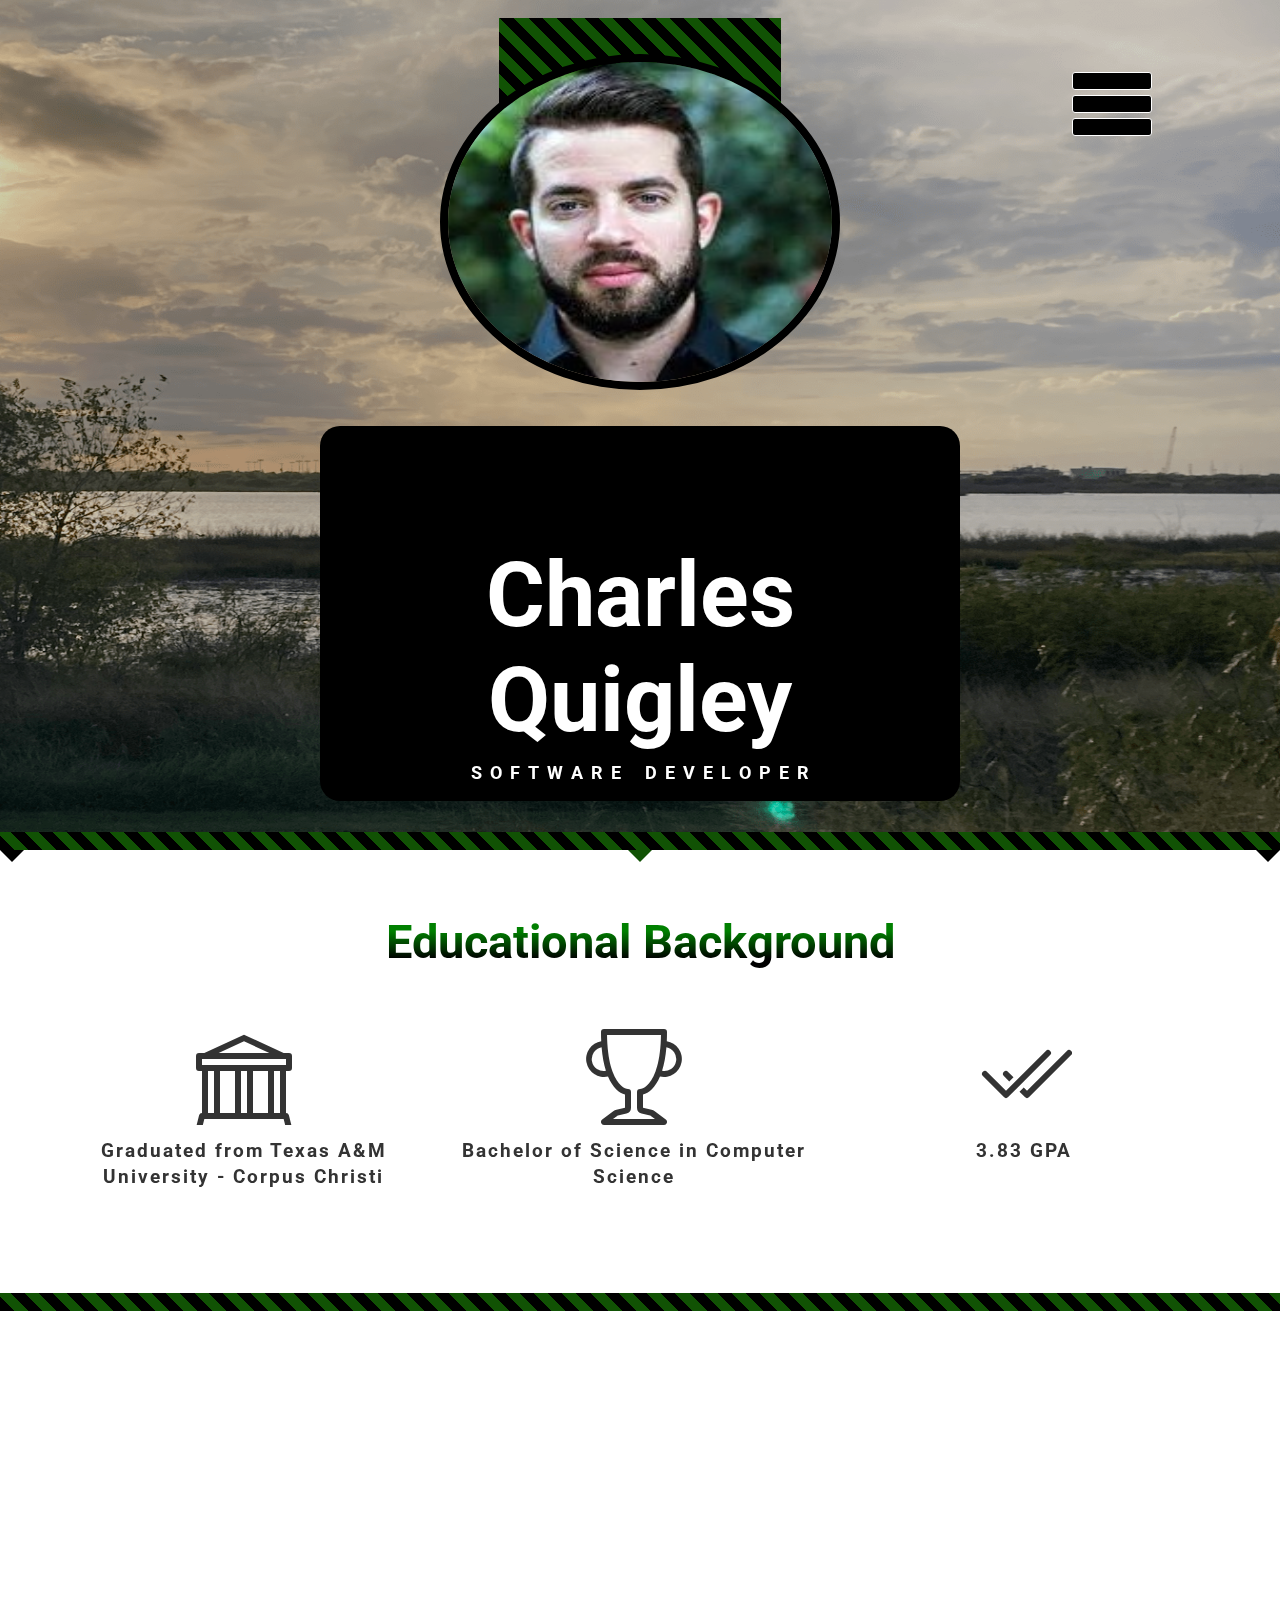
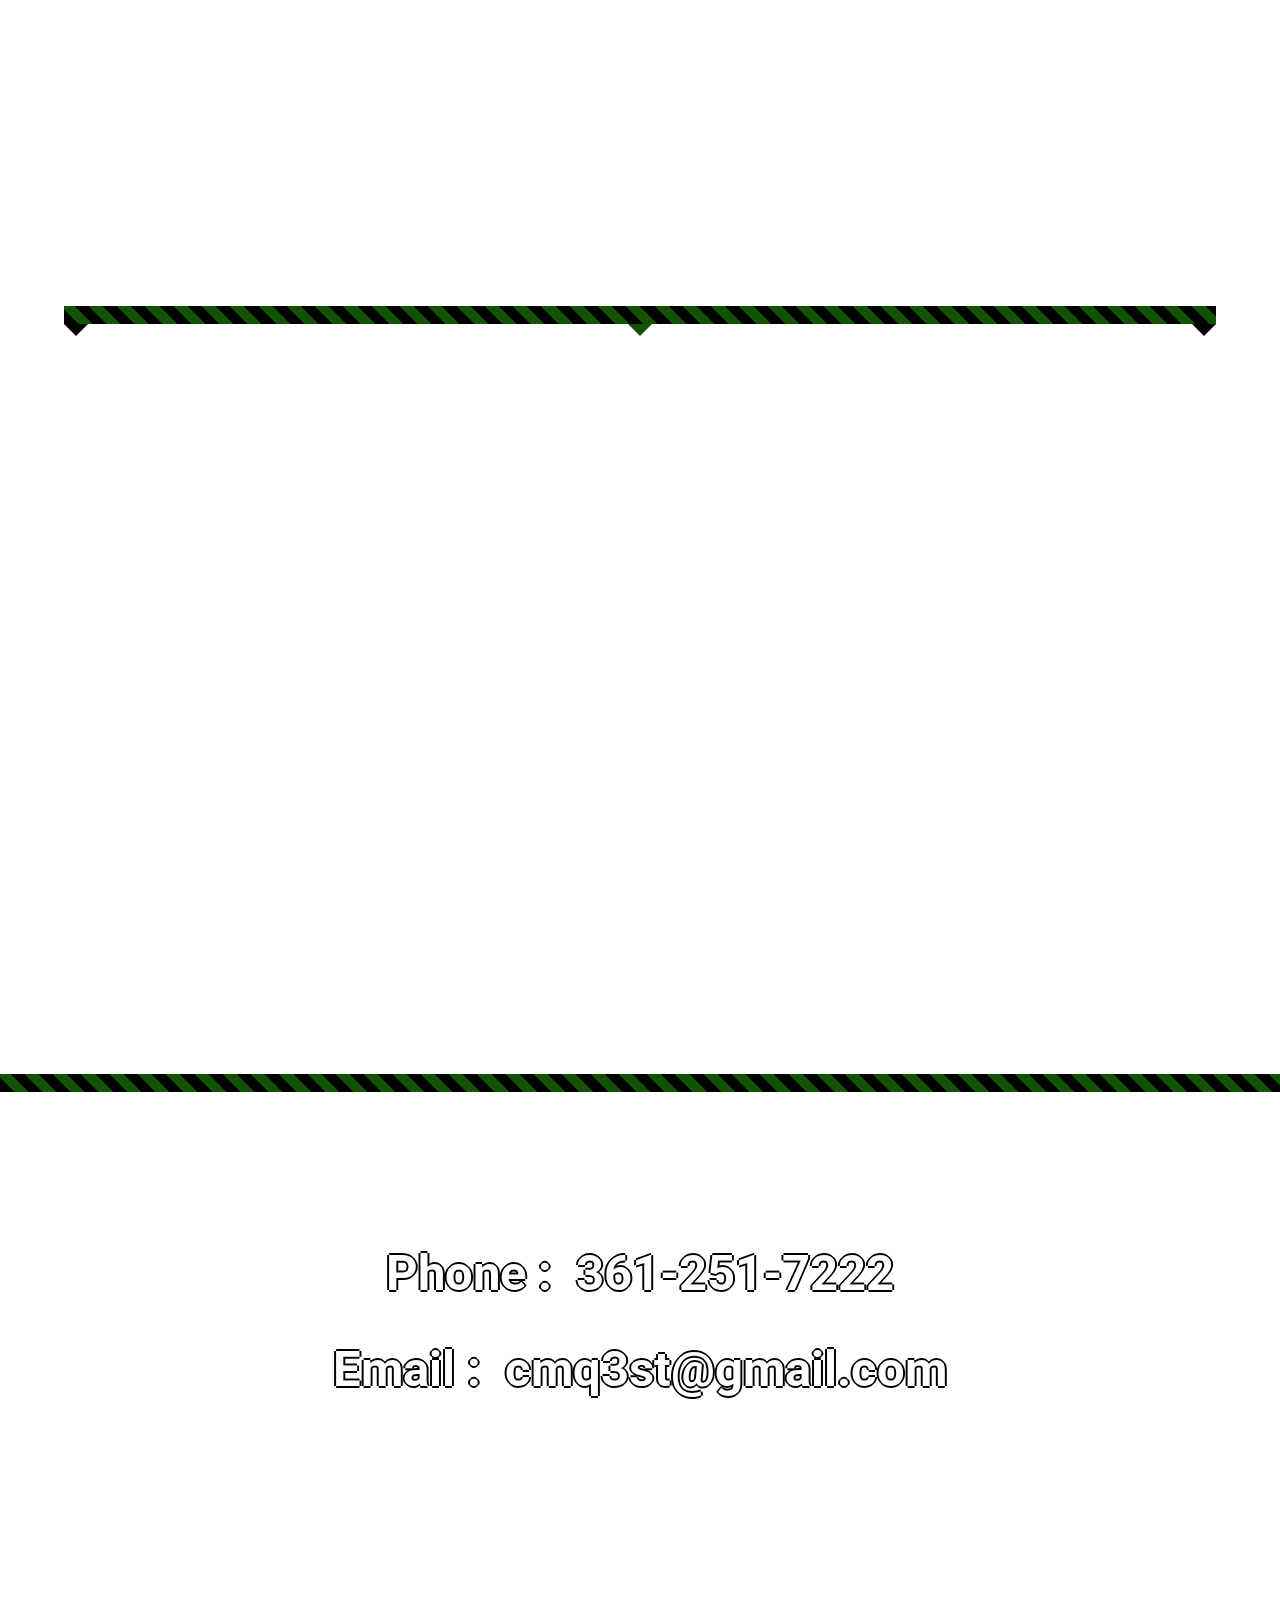
==== commit 5c020fee: "Website Redesign: Normal view and Mobile Protrait View of Home Page" ====
--- a/index.html
+++ b/index.html
@@ -171,8 +171,8 @@
             </ul>
             <h2 id="skills-footer" class="fade-in">And More!</h1>
         </div>
-        <div class="cool-border"></div>
     </div>
+    <div class="cool-border"></div>
 
 
     <footer class="foot">
--- a/CSS/index/stylesheet.css
+++ b/CSS/index/stylesheet.css
@@ -80,6 +80,8 @@
     margin-right: auto;
 
     position: relative;
+
+    z-index: 0;
 
 }
 
@@ -105,10 +107,13 @@
 
 #profile{
     position: relative;
+    margin-top: 2vh;
 }
 
 #profile-picture{
     display: block;
+
+    position: relative;
 
     border-radius: 50%;
     /*height: 20vmax;*/
@@ -119,9 +124,9 @@
     margin-left: auto;
     margin-right: auto;
     /*margin-top: 10vh;*/
-    margin-top: 2vh;
     border: 8px solid rgba(0,0,0,1);
     /*box-shadow: 0 0 10px rgba(255, 255, 255, 0.5);*/
+    z-index: 1;
 
     transition: 100ms ease-in;
     z-index: 1;
@@ -135,6 +140,11 @@
    /* filter: brightness(1.2);*/
    /* box-shadow: 0 0 80px rgba(255, 255, 255, 1);*/
    animation:  blob-animate 2s linear infinite;
+   -webkit-animation: blob-animate-webkit 2s linear infinite;
+   -moz-animation: blob-animate-moz 2s linear infinite;
+   -ms-animation: blob-animate-ms 2s linear infinite;
+   -o-animation: blob-animate-o 2s linear infinite;
+
 
    background: repeating-linear-gradient(
         45deg,
@@ -170,13 +180,39 @@
     );
     left: 0;
     right: 0;
-    top: 2%;
+    top: 0%;
     margin-left: auto;
     margin-right: auto;
-    z-index: -1;
-
-    animation: blob-animate 6s linear infinite;
-}
+    z-index: 0;
+
+    animation-name: blob-animate;
+
+    -webkit-animation-name: blob-animate-webkit;
+    -moz-animation-name: blob-animate-moz;
+    -ms-animation-name: blob-animate-ms;
+    -o-animation-name: blob-animate-o;
+
+    animation-duration: 6s;
+    animation-iteration-count: infinite;
+    animation-timing-function: linear;
+
+    -webkit-animation-duration: 6s;
+    -webkit-animation-iteration-count:infinite;
+    -webkit-animation-timing-function:linear;
+
+    -moz-animation-duration: 6s;
+    -moz-animation-iteration-count: infinite;
+    -moz-animation-timing-function: linear;
+
+    -ms-animation-duration: 6s;
+    -ms-animation-iteration-count: infinite;
+    -ms-animation-timing-function: linear;
+
+    -o-animation-duration: 6s;
+    -o-animation-iteration-count: infinite;
+    -o-animation-timing-function: linear;
+}
+
 
 
 @keyframes blob-animate
@@ -204,6 +240,108 @@
         border-radius: 59% 41% 75% 25% / 42% 33% 67% 58% 
     }
 }
+
+@-webkit-keyframes blob-animate-webkit
+{
+    0%, 100%
+    {
+        border-radius: 30% 70% 70% 30% / 30% 30% 70% 70% 
+    }
+
+    20%{ 
+        border-radius: 57% 43% 60% 40% / 32% 35% 65% 68% 
+       
+    }
+
+    40%{
+        border-radius: 59% 41% 23% 77% / 56% 49% 51% 44% 
+    }
+
+    60%{
+        border-radius: 62% 38% 68% 32% / 38% 68% 32% 62% 
+
+    }
+
+    80%{
+        border-radius: 59% 41% 75% 25% / 42% 33% 67% 58% 
+    }
+}
+
+@-moz-keyframes blob-animate-moz{
+    0%, 100%
+    {
+        border-radius: 30% 70% 70% 30% / 30% 30% 70% 70% 
+    }
+
+    20%{ 
+        border-radius: 57% 43% 60% 40% / 32% 35% 65% 68% 
+       
+    }
+
+    40%{
+        border-radius: 59% 41% 23% 77% / 56% 49% 51% 44% 
+    }
+
+    60%{
+        border-radius: 62% 38% 68% 32% / 38% 68% 32% 62% 
+
+    }
+
+    80%{
+        border-radius: 59% 41% 75% 25% / 42% 33% 67% 58% 
+    }
+}
+
+@-ms-keyframes blob-animate-ms{
+    0%, 100%
+    {
+        border-radius: 30% 70% 70% 30% / 30% 30% 70% 70% 
+    }
+
+    20%{ 
+        border-radius: 57% 43% 60% 40% / 32% 35% 65% 68% 
+       
+    }
+
+    40%{
+        border-radius: 59% 41% 23% 77% / 56% 49% 51% 44% 
+    }
+
+    60%{
+        border-radius: 62% 38% 68% 32% / 38% 68% 32% 62% 
+
+    }
+
+    80%{
+        border-radius: 59% 41% 75% 25% / 42% 33% 67% 58% 
+    }
+}
+
+@-o-keyframes blob-animate-o{
+    0%, 100%
+    {
+        border-radius: 30% 70% 70% 30% / 30% 30% 70% 70% 
+    }
+
+    20%{ 
+        border-radius: 57% 43% 60% 40% / 32% 35% 65% 68% 
+       
+    }
+
+    40%{
+        border-radius: 59% 41% 23% 77% / 56% 49% 51% 44% 
+    }
+
+    60%{
+        border-radius: 62% 38% 68% 32% / 38% 68% 32% 62% 
+
+    }
+
+    80%{
+        border-radius: 59% 41% 75% 25% / 42% 33% 67% 58% 
+    }
+}
+
 
 
 
--- a/CSS/navBar.css
+++ b/CSS/navBar.css
@@ -49,6 +49,7 @@
        top: 5vmax;
        right: 10vmin;
        position: absolute;
+       z-index: 2;
     }
  
    .burger-menu-active{
@@ -67,7 +68,7 @@
  
      border: 1px solid white;
      
-     z-index: 3;
+     z-index: 4;
      
      transform-origin: 4px 0px;
      
@@ -86,6 +87,13 @@
        top: 0;
  
        background-color: rgba(58, 58, 58, 1);
+
+       background: repeating-linear-gradient( 
+         45deg, black, 
+         black 16px, 
+         #115204 18px, 
+         #115204 20px
+        );
  
        -webkit-font-smoothing: antialiased;
  
@@ -128,7 +136,7 @@
      /*transform: translateX(0%);*/
      top: 0;
      right: 0;
-     z-index: 2;
+     z-index: 3;
    }
  
  
@@ -155,6 +163,7 @@
   .nav-bar-burger span{
       width: 90px;
       height: 20px;
+
   }
 
   .burger-menu ul {
--- a/CSS/index/stylesheet_mediaqueries.css
+++ b/CSS/index/stylesheet_mediaqueries.css
@@ -1546,7 +1546,7 @@
     }
 
     .modalImage {
-        width: 100%;
+        width: 80%;
         height: auto;
         margin-top: 12vh;
     }
@@ -1586,15 +1586,14 @@
         flex-direction: column;
         width: max-content;
         width: 100%;
-        margin-top: 8vh;
+        margin-top: 12vh;
     }
 
     #profile-picture{
-        width: 28vmax;
+        width: 30vmax;
         height: auto !important;
         margin-left: auto;
         margin-right: auto;
-        margin-top: 8vmax;
         margin-bottom: 4vmax;
 
         border: 6px solid rgba(0,0,0,1);
@@ -1606,10 +1605,18 @@
     }
 
     .blob {
-        height: 32vmax;
-        width: 32vmax;
-        top: 18%;
-    }
+        height: 33vmax;
+        width: 33vmax;
+        top: -1%;
+
+    }
+
+
+    
+    .coolTriangles{
+        display: none;
+    }
+
 
     #name-and-contact
     {
@@ -1739,6 +1746,7 @@
         padding-right: 1vmin;
 
         border-radius: 20px;
+        box-shadow: 0 0 10px rgb(255 255 255 / 80%);
 
     }
 
@@ -1775,6 +1783,8 @@
         padding-left: 1vmin;
         padding-right: 1vmin;
         border-radius: 20px;
+
+        box-shadow: 0 0 10px rgb(255 255 255 / 80%);
         
     }
 
@@ -1813,6 +1823,8 @@
         padding-right: 1vmin;
 
         border-radius: 20px;
+
+        box-shadow: 0 0 10px rgb(255 255 255 / 80%);
     }
 
     #AboutMe_3 p{
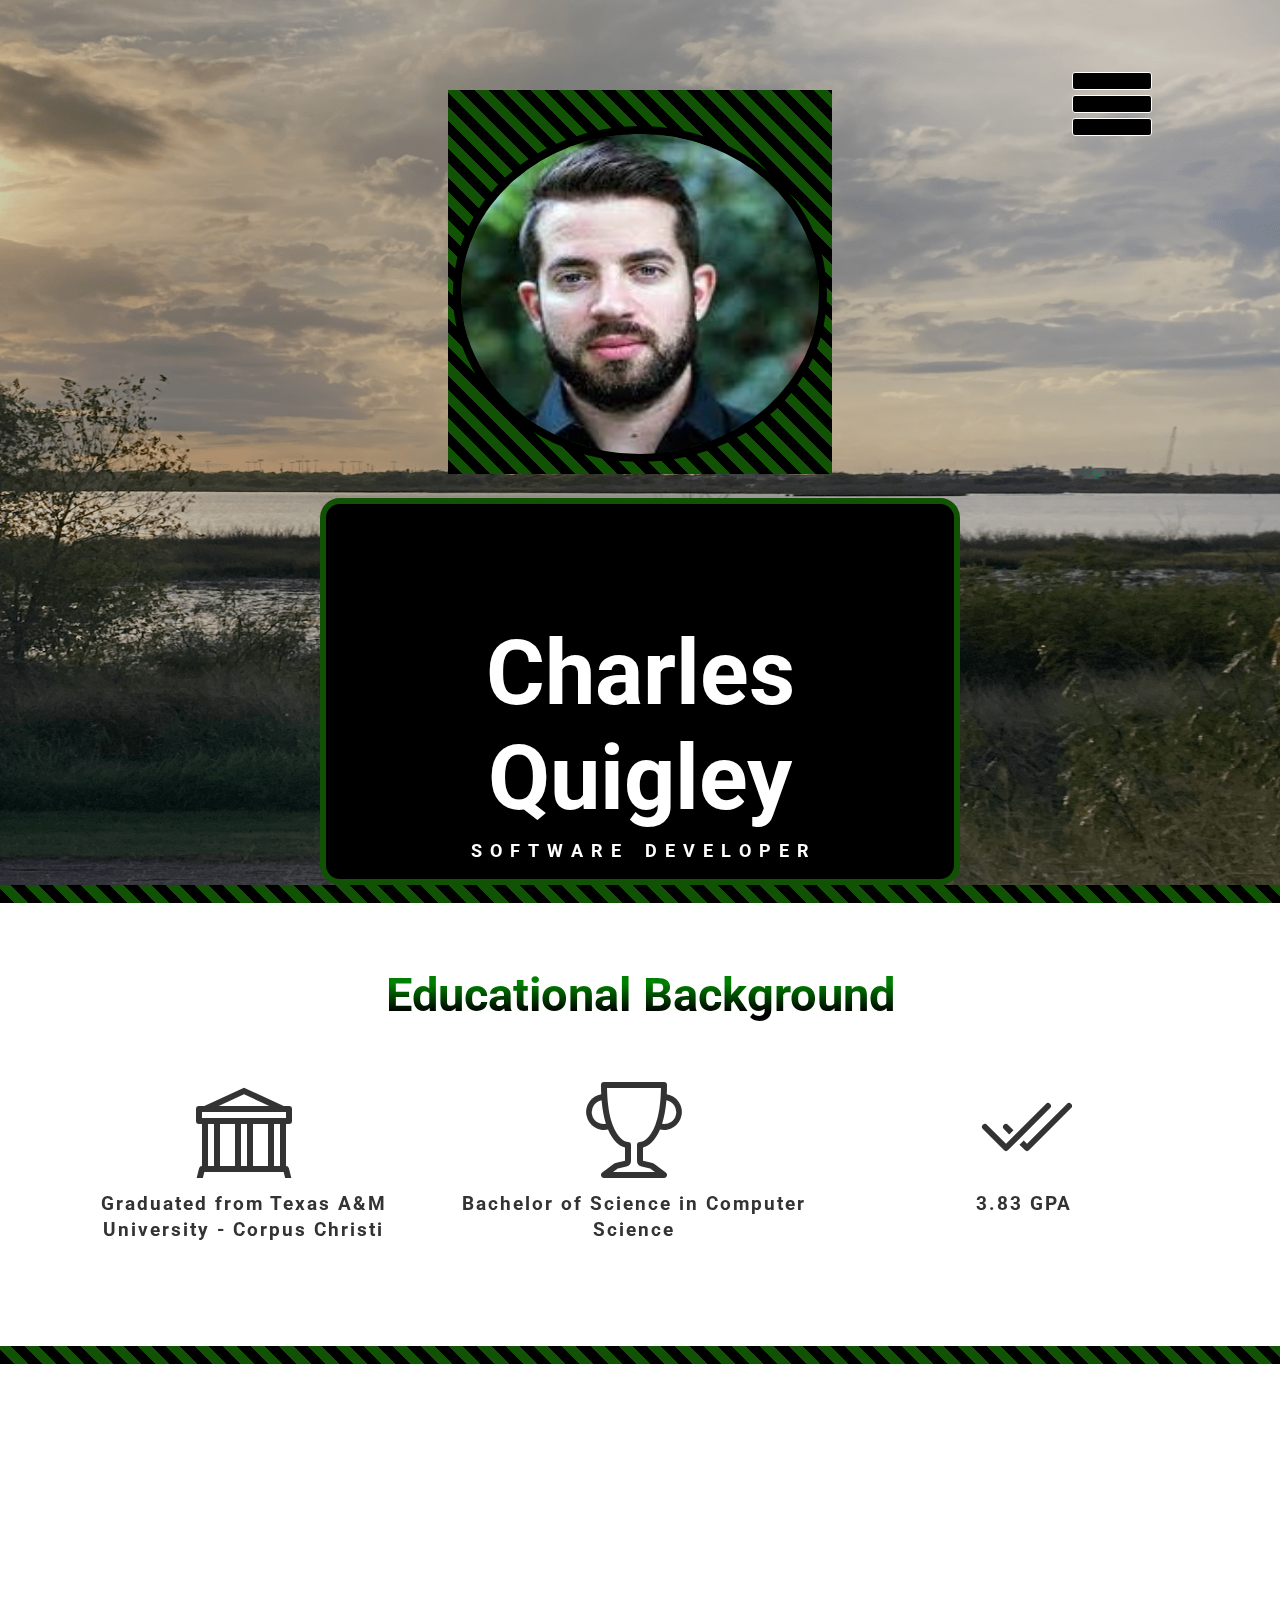
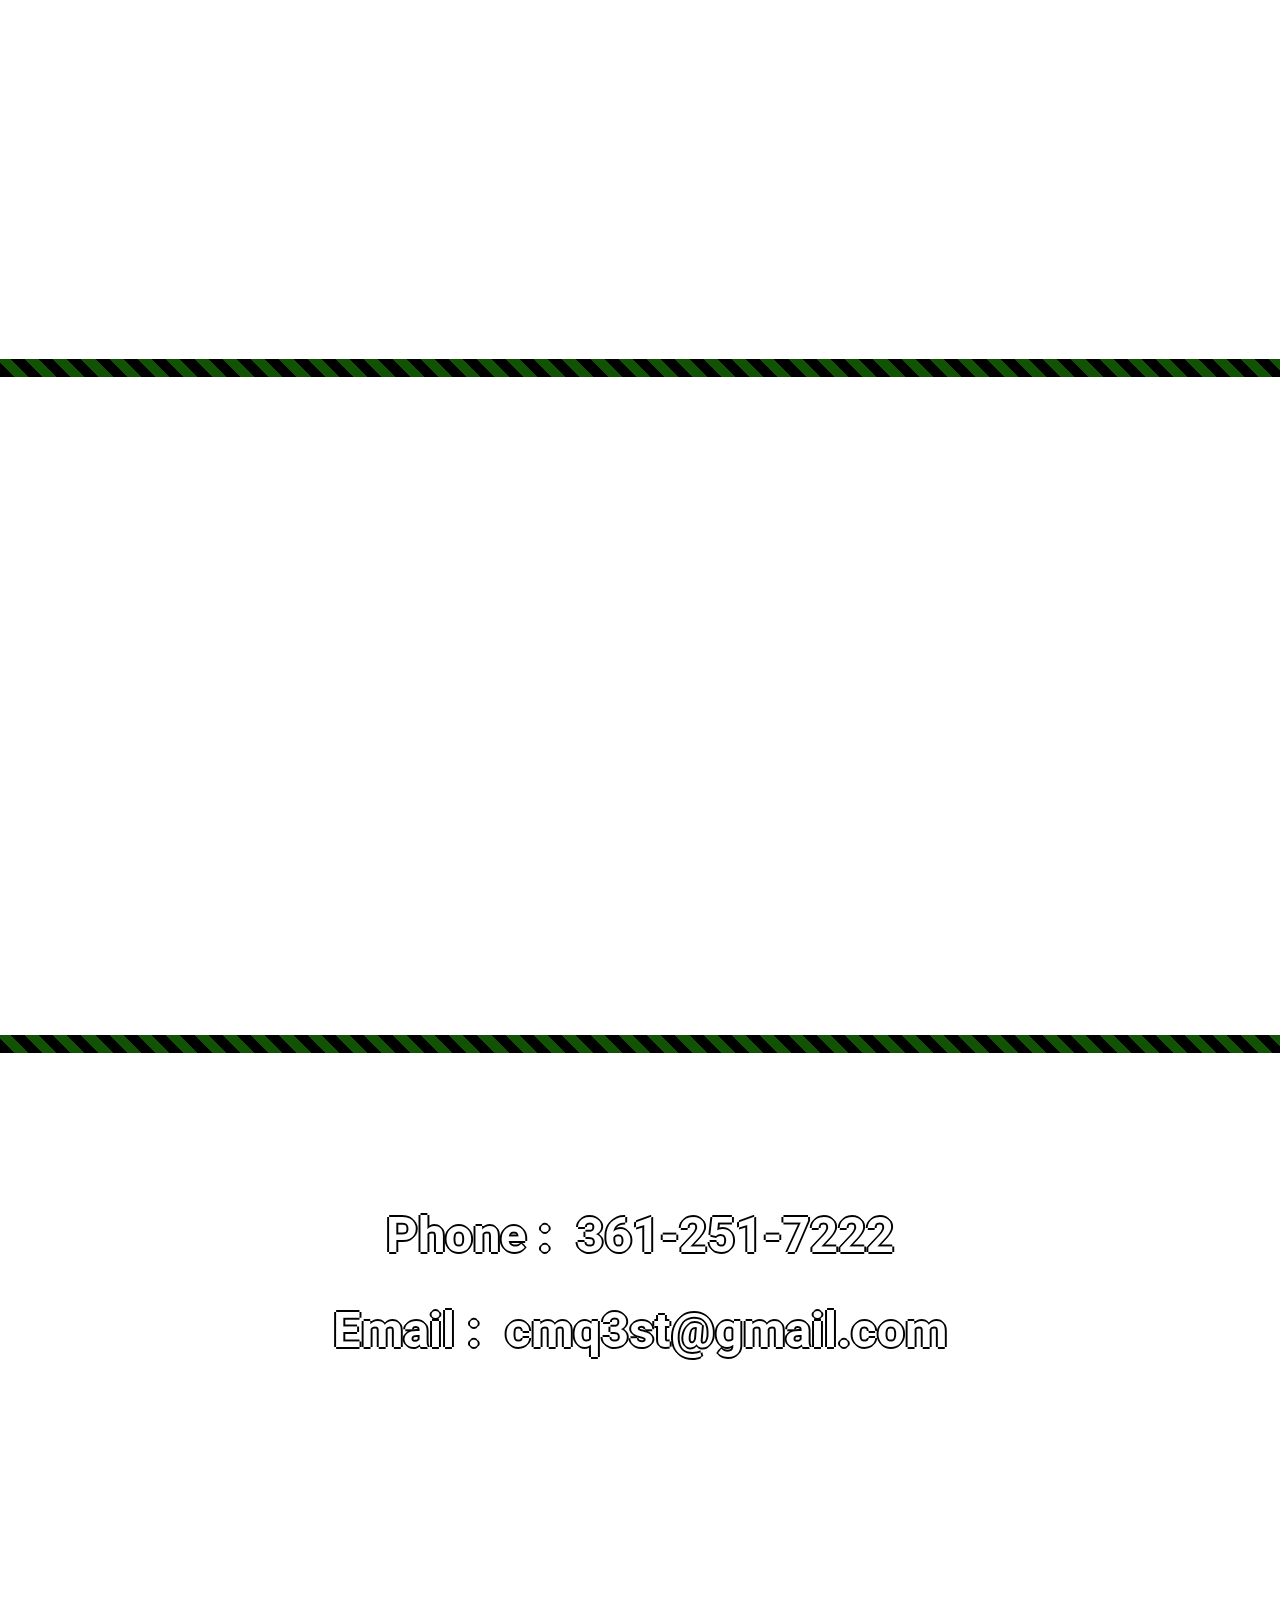
==== commit 01da6819: "Website Redesign: Normal view and Mobile Protrait View of Home Page" ====
--- a/index.html
+++ b/index.html
@@ -111,8 +111,8 @@
                     <p>3.83 GPA</p>
                 </div>
         </div>
-        <div class="cool-border"></div>
     </div>
+    <div class="cool-border"></div>
 
     <div id="AboutMeSection" class="hide-from-phone-menu">
         <!--<div id="AboutMePicture"></div>-->
--- a/CSS/index/stylesheet_mediaqueries.css
+++ b/CSS/index/stylesheet_mediaqueries.css
@@ -44,15 +44,20 @@
     #wrapper{
         flex-direction: column;
         width: 50vmax;
+        margin-top: 8vh;
     }
 
     #profile-picture{
-        width: 30vmax;
+        width: 28vmax;
         height: auto;
         margin-left: auto;
         margin-right: auto;
-        margin-top: 8vmax;
         margin-bottom: 4vh;
+    }
+
+    .blob{
+        width: 30vmax;
+        height: 30vmax;
     }
 
     #name-and-contact
@@ -62,6 +67,7 @@
         background-color: rgba(0,0,0,1);
         border-radius: 20px;
         padding: 1vh 5vw;
+        border: 6px solid #115204;
     }
 
     #name-and-contact p{
@@ -83,6 +89,10 @@
         padding-bottom: 3vmax;
         display: none;
     
+    }
+
+    .coolTriangles{
+        display: none;
     }
 
     #Education{
@@ -243,13 +253,16 @@
 #Skills-Section{
     margin-left: 0;
     margin-right: 0;
-    padding-left: 5%;
-    padding-right: 5%;
+    padding-left: 0;
+    padding-right: 0;
     height: 60vmax;
   }
 
+  #skills-block{
+      padding-top: 10vmax;
+  }
+
   #skills-header{
-      padding-top: 10vmax;
       font-size: 5.5vmax;
   }
 
@@ -349,37 +362,46 @@
 
     #wrapper{
         flex-direction: column;
-        width: 50vmax;
+        width: 100%;
+        margin-top: 8vmax;
     }
 
     #profile-picture{
-        width: 30vmax;
+        width: 28vmax;
         height: auto;
         margin-left: auto;
         margin-right: auto;
-        margin-top: 8vmax;
         margin-bottom: 4vh;
+    }
+
+    .blob{
+        height: 30vmax;
+        width: 30vmax;
     }
 
     #name-and-contact
     {
         margin: 0;
+        margin-left: auto;
+        margin-right: auto;
         text-align: center;
         background-color: rgba(0,0,0,1);
         border-radius: 20px;
         padding: 1vh 5vw;
+        width: 50%;
+        max-width: 50%;
     }
 
     #name-and-contact p{
         margin-top: 1vh;
-        font-size: 2vh;
+        font-size: 1.8vh;
         margin-bottom: 1vh;
     }
 
     #name-and-contact h1{
         margin-top: 0;
         padding-right: 0px; 
-        font-size: 8vw;
+        font-size: 6vw;
     }      
 
     #contact-info{
@@ -549,13 +571,21 @@
 #Skills-Section{
     margin-left: 0;
     margin-right: 0;
-    padding-left: 5%;
-    padding-right: 5%;
+    padding-left:0;
+    padding-right: 0;
     height: 60vmax;
   }
 
+  .coolTriangles{
+      display: none;
+  }
+
+  #skills-block{
+      padding-top: 8vmax;
+  }
+
   #skills-header{
-      padding-top: 10vmax;
+      padding-top: 0;
       font-size: 5.5vmax;
   }
 
@@ -838,12 +868,17 @@
     }
 
     #profile-picture{
-        width: 30vmax;
+        width: 28vmax;
         height: auto;
         margin-left: auto;
         margin-right: auto;
-        margin-top: 8vmax;
+        margin-top: 0;
         margin-bottom: 4vh;
+    }
+
+    .blob{
+        width: 30vmax;
+        height: 30vmax;
     }
 
     #name-and-contact
@@ -1042,13 +1077,16 @@
 #Skills-Section{
     margin-left: 0;
     margin-right: 0;
-    padding-left: 5%;
-    padding-right: 5%;
+    padding-left: 0;
+    padding-right: 0;
     height: 60vmax;
   }
 
+  #skills-block{
+    padding-top: 10vmax;
+  }
+
   #skills-header{
-      padding-top: 10vmax;
       font-size: 5.5vmax;
   }
 
@@ -1326,605 +1364,6 @@
    /*-----------------------------------------------------------*/
 }
 
-
-
-/**LANDSCAPE MODE FOR LARGE PHONES**/
-@media screen and (min-width: 700px) and (max-height: 600px) {
-
-
-    .modalImage {
-        width: 50%;
-        height: auto;
-    }
-
-    .closeModalButton {
-        font-size: 90px;
-    }
-    
-    #wrapper{
-        flex-direction: row;
-        height: 56vmin;
-        margin-left: 0;
-        margin-right: 0;
-        width: 100%;
-        margin-top: 0vh;
-    }
-
-    #header-picture{
-        height: 58vmin;
-    }
-
-    #headerBackground{
-        background-image: none;
-        background-size: 120%;
-        background-color: rgba(0,0,0,0);
-
-       
-    }
-    
-    #header{
-        min-height: 56vmin;
-        height: max-content;
-    }    
-
-    #profile-picture{
-        height: 23vmax;
-        width: auto;
-        margin-left: 1.8vmax;
-        margin-top: auto;
-        margin-bottom: auto;
-        border: 8px solid rgba(0,0,0,1);
-    }
-
-    #contact-info{
-        display: block;
-        font-size: 2.3vmax !important;
-    }
-
-
-    .nav-bar{
-        left: 0;
-    }
-
-    .menu{
-        margin-left: 1vw;
-    }
-
-    .menu a{
-        margin-left: 1vw;
-    }
-
-    #Education{
-        min-height: 45vmin; /*60vh;*/
-        max-height: max-content;
-      }
-
-    #education-header{
-        padding-top: 6vmin;
-    }
-
-    #education-milestones {
-        margin-top: 5vmin;
-    }
-
-    .grid-item svg {
-        width: 6.5vmax;
-    }
-
-    .grid-item{
-        padding-top: 0;
-        padding-bottom: 2px;
-    }
-
-    .grid-item p{
-        padding-top: 2vmax;
-    }
-
-    #name-and-contact
-    {
-        margin-left: 1.8vmax;
-        border-radius: 0px;
-        background-color: transparent;
-        padding: 0;
-    }
-
-    #name-and-contact h1{
-        margin-top: 16vmin;
-        font-size: 5vmax;
-        text-align: left;
-
-    }
-
-
-    #name-and-contact p{
-        margin-top: 2vmin;
-        margin-left: 0.8vmax !important;
-        font-size: 2.5vmin;
-        text-align: left;
-        text-shadow: -1px 0 black, 0 1px black, 1px 0 black, 0 -1px black;
-        
-    }
-
-    #AboutMeSection{
-        padding-bottom: 0;
-    }
-
-    #AboutMeSection br{
-        line-height: 4vmin;;
-    }    
-
-    #AboutMe_1{
-        border-radius: 20px;
-    }
-
-    #AboutMe_2{
-        border-radius: 20px;
-    }
-
-    #AboutMe_3{
-        border-radius: 20px;
-    }
-    
-
-    #AboutMe_3{
-        margin-top: 4vmax;
-    }
-
-
-    #AboutMe_1 p {
-        font-size: 2.5vmax;
-    }
-
-    #AboutMe_2 p {
-        font-size: 2.5vmax;
-    }
-
-    #AboutMe_3 p {
-        font-size: 2.5vmax;
-    }
-
-    #AboutMe_3 a{
-        margin-top: 4vmin;
-    }
-
-    #Skills-Section {
-        margin-left: 0;
-        margin-right: 0;
-        padding-left: 5%;
-        padding-right: 5%;;
-        height: 60vmin;
-    }
-
-    #skills-header {
-        text-align: center;
-        padding-top: 12vmin;
-        font-size: 6vmin;
-    }
-
-    #Skills-Section ul{
-        margin-top: 6vmin;
-    }
-  
-    #Skills-Section li{
-      font-size: 4vmin;
-      font-weight: normal;
-      padding: 1.5vmax;
-    }
-  
-    #skills-footer{
-      padding-top: 8vmin;
-      font-size: 4vmin;
-      
-    }
-
-    .foot{
-        height: 48vmin;
-    }
-
-    #phoneNumber {
-        padding-top: 12vmin;
-    }
-
-}
-
-
-
-
-
-
-/**PORTRAIT MODE FOR PHONES**/
-@media screen and  (min-width: 300px) and (max-width: 499px)
-{
-    #backgroundImg{
-        background-image: url(../../Images/headerPic_50.png);
-        background-position: -90vmin center;
-        background-size: cover;
-      }
-
-    .closeModalButton {
-        top: 10vh;
-    }
-
-    .modalImage {
-        width: 80%;
-        height: auto;
-        margin-top: 12vh;
-    }
-
-    #header-picture{
-
-        height: 65vmax;
-    }
-
-
-    #headerBackground{
-        /*background-image: url(../../Images/headerPic_phoneHeader2.png);
-        background-color: rgba(255,255,0,0.0);
-        background-attachment: scroll;
-        height: 100vh;
-        width: 100%;
-        position: fixed;
-        z-index: -1;*/
-
-        background-image: none;
-        background-color: transparent;
-        background-blend-mode: normal;
-        height: 0px;
-        width: 100%;
-
-    }
-
-    #header{
-        min-height: 65vmax;
-        height: 65vmax;
-        background-color: transparent;
-    }
-    
-    
-
-    #wrapper{
-        flex-direction: column;
-        width: max-content;
-        width: 100%;
-        margin-top: 12vh;
-    }
-
-    #profile-picture{
-        width: 30vmax;
-        height: auto !important;
-        margin-left: auto;
-        margin-right: auto;
-        margin-bottom: 4vmax;
-
-        border: 6px solid rgba(0,0,0,1);
-
-        /*box-shadow: 0 0 15px rgb(255 255 255 / 70%);*/
-        
-
-        transition: 0s;
-    }
-
-    .blob {
-        height: 33vmax;
-        width: 33vmax;
-        top: -1%;
-
-    }
-
-
-    
-    .coolTriangles{
-        display: none;
-    }
-
-
-    #name-and-contact
-    {
-        margin: 0;
-        margin-left: auto;
-        margin-right: auto;
-        width: 80%;
-        max-width: 80%;
-        text-align: center;
-        background-color: rgba(0,0,0,1);
-        border-radius: 10px;
-        padding: 1vh 5vw;
-        z-index: 0;
-
-        border: 2px solid #115204;
-
-
-    }
-
-    #name-and-contact h1{
-        margin-top: 0vh;
-        padding-right: 0px; 
-        font-size: 8vmin;
-    }      
-
-    #name-and-contact p{
-        margin-top: 1vh;
-        margin-bottom: 1vh;
-        font-size: 3vmin;
-    }
-
-    #contact-info{
-        text-align: center;
-        margin-top: 4vmax !important;
-        margin-left: 0 !important;
-        padding-bottom: 3vmax;
-        display: none;
-    
-    }
-
-    #Education{
-        /*margin-left: 4%;
-        margin-right: 2%;*/
-        min-height: 40vmax;
-        max-height: max-content;
-      }
-    
-      #education-header{
-          text-align: center;
-          padding-top: 5vmax;
-          font-size: 4vmax;
-      }
-    
-      .grid-item svg{
-          width: 6.5vmax;
-      }
-    
-      #education-milestones{
-          margin-top: 4vmax;
-          margin-bottom: 2vmax;
-          margin-left: 1vmax;
-          margin-right: 1vmax;
-          padding-left: 0;
-          padding-right: 0;
-          padding-bottom: 4vh;
-
-          grid-template-rows: auto;
-      }
-
-      .grid-item{
-          padding-top: 0px;
-          padding-bottom: 1px;
-      }
-    
-      .grid-item p{
-        font-size: 1.4vmax;
-        letter-spacing: 2px;
-        line-height: 1.7vmax;
-        padding-top: 1vmax;
-      }
-
-
-
-
-
-
-   /* .nav-bar-burger span:first-child
-    {
-         transform-origin: 0% 0%;
-    }
-
-    .nav-bar-burger span:nth-last-child(2)
-    {
-        transform-origin: 0% 100%;
-    } */
-
-
-    /* 
-    * Transform all the slices of hamburger
-    * into a crossmark.
-    */
-   /* .nav-bar-burger span:active
-    {
-        opacity: 1;
-        transform: rotate(45deg) translate(-2px, -1px);
-        background: #232323;
-    }*/
-
-
-    /*----------------------------------------------------*/
-  /*About Me*/
-
-    #AboutMeSection{
-        /*padding-top: 8vmax;
-        padding-bottom: 22vmax;*/
-        background-size: cover;
-        background-attachment: scroll;
-    }
-
-    #AboutMe_1{
-        margin-left: 2vmin;
-        margin-right: 2vmin;
-        margin-top: 3vmax;
-        padding-top: 3vmax;
-        padding-bottom: 2vmax;
-        padding-left: 1vmin;
-        padding-right: 1vmin;
-
-        border-radius: 20px;
-        box-shadow: 0 0 10px rgb(255 255 255 / 80%);
-
-    }
-
-    
-  #AboutMe_1 h1{
-    margin-bottom: 0;
-    font-size: 5vmax;
-    }
-
-    #AboutMe_1 hr{
-        margin-top: 2vmax;
-        margin-bottom: 3vmax;
-        margin-left: 5vmin;
-        margin-right: 5vmin;
-    }
-
-    #AboutMe_1 p{
-        font-size: 2vmax;
-        margin-left: 5vmin;
-        margin-right: 5vmin;
-        line-height: 3.5vmax;
-    }
-
-    #AboutMeSection br{
-        line-height: 4vmax;
-    }
-
-    #AboutMe_2{
-        margin-left: 2vmin;
-        margin-right: 2vmin;
-        margin-top: 12vmax;
-        padding-top: 3vmax;
-        padding-bottom: 2vmax;
-        padding-left: 1vmin;
-        padding-right: 1vmin;
-        border-radius: 20px;
-
-        box-shadow: 0 0 10px rgb(255 255 255 / 80%);
-        
-    }
-
-    .from-left{
-        transform: translateX(-70%);
-    }
-
-    #AboutMe_2 h2{
-        margin-bottom: 0;
-        font-size: 3.8vmax;
-
-    }
-
-    #AboutMe_2 hr{
-        margin-top: 1vmax;
-        margin-bottom: 1vmax;
-        margin-left: 5vmin;
-        margin-right: 5vmin;
-    }
-
-    #AboutMe_2 p{
-        font-size: 2vmax;
-        margin-left: 5vmin;
-        margin-right: 5vmin;
-        line-height: 3.5vmax;
-    }
-
-
-    #AboutMe_3{
-        margin-left: 2vmin;
-        margin-right: 2vmin;
-        margin-top: 5vmax;
-        padding-top: 3vmax;
-        padding-bottom: 2vmax;
-        padding-left: 1vmin;
-        padding-right: 1vmin;
-
-        border-radius: 20px;
-
-        box-shadow: 0 0 10px rgb(255 255 255 / 80%);
-    }
-
-    #AboutMe_3 p{
-        font-size: 2vmax;
-        margin-left: 5vmin;
-        margin-right: 5vmin;
-        line-height: 3.5vmax;
-    }
-
-    #AboutMe_3 a{
-        max-width: 60vmin;
-        margin-top: 4vmax;
-        margin-bottom: 1vmax;
-        font-size: 2.5vmax;
-        text-align: center;
-        color: white;
-        text-decoration: none;
-        cursor: pointer;
-        transition: 0.4s;
-
-        padding: 20px 30px;
-
-        background-position: center;
-    }
-
-
-    #profile-picture:hover {
-        filter: none;
-        box-shadow: none;
-    }
-
-
-    /*-----------------------------------------------------------------*/
-
-    /*-----------------------------------------------------------------*/
-    /*Skills / Languages*/
-
-    #Skills-Section{
-       /* margin-left: 5%;
-        margin-right: 5%;*/
-        /*height: 55vmax;*/
-        min-height: 55vmax;
-    }
-
-    #skills-block{
-        padding-top: 8vmax;
-    }
-
-    #skills-header{
-        font-size: 8vmin;
-    }
-
-    #Skills-Section ul{
-        margin-top: 5vmax;
-        text-align: center;
-    }
-
-    #Skills-Section li{
-        display: inline-block;
-        font-size: 6vmin;
-        margin: 0;
-        margin-top: 2vmax;
-        padding-left: 2vmin;
-        padding-right: 2vmin;
-        font-weight: normal;
-        
-    }
-
-    #skills-footer{
-        padding-top: 6vmax;
-        padding-bottom: 8vmax;
-        font-size: 7vmin;
-    }
-
-    /*----------------------------------------------------*/
-    /*footer*/
-
-        .foot{
-            height: 48vmax;
-           /* background-image: url(../../Images/headerPic_1_20.png);*/
-      
-
-        }
-
-        #phoneNumber{
-            font-size: 6vmin;
-            padding-top: 15vmax;
-            padding-left: 4vmin;
-            padding-right: 4vmin;
-        }
-
-        #email{
-            font-size: 6vmin;
-            padding-top: 3vmax;
-            padding-left: 4vmin;
-            padding-right: 4vmin;
-        }
-
-    
-}
 
 /***LANDSCAPE PHONES********/
 @media screen and (max-height: 500px){
@@ -1980,26 +1419,55 @@
     }   
     
     #wrapper{
-        margin-top: 0;
+        margin-top: 12vh;
         width: 100%;
-    }
-
+        height: 100%;
+        flex-direction: column;
+    }
+
+    #profile{
+        position: relative;
+        margin-top: 2vh;
+    }
+    
     #profile-picture{
-        height: 45vmin;
-        width: auto;
-        margin-left: 1.8vmax;
-        margin-top: auto;
-        margin-bottom: auto;
+        display: block;
+    
+        position: relative;
+    
+        border-radius: 50%;
+        /*height: 20vmax;*/
+        width: 24vw;
+        height: 24vw;
+        /*position: fixed;*/
+        /*float: left;*/
+        margin-left: auto;
+        margin-right: auto;
+        /*margin-top: 10vh;*/
         border: 6px solid rgba(0,0,0,1);
-        box-shadow: 0 0 30px rgb(255 255 255 / 50%);
-    }
+        /*box-shadow: 0 0 10px rgba(255, 255, 255, 0.5);*/
+        z-index: 1;
+    
+        transition: 100ms ease-in;
+        z-index: 1;
+    }
+
+    .blob{
+        height: 26vw;
+        width: 26vw;
+    }
+    
 
     .nav-bar{
         left: 1vw;
     }
 
+    .coolTriangles{
+        display: none;
+    }
+
     #Education{
-        min-height: 50vmin; /*60vh;*/
+        min-height: 60vmin; /*60vh;*/
         max-height: max-content;
     }
 
@@ -2008,7 +1476,7 @@
     }
 
     #education-milestones{
-        margin-top: 5vmin;
+        margin-top: 10vmin;
     }
 
     .grid-item{
@@ -2026,26 +1494,28 @@
     }
     
     #name-and-contact
-    {
-        margin-left: 3vmax;
+    {   margin-top: 2vh;
+        overflow: inherit;
     }
 
     #name-and-contact h1{
-        margin-top: 10vmin;
+        margin-top: 0;
         font-size: 5vmax;
         text-shadow: -1px 0 black, 0 1px black, 1px 0 black, 0 -1px black;
+        text-align: center;
     }
 
     #contact-info{
         margin-top: 8vmin !important;
         font-size: 2vmax !important; /*1.8rem*/
         text-shadow: -1px 0 black, 0 1px black, 1px 0 black, 0 -1px black;
+        display: none;
 
     }
 
     #name-and-contact p{
         margin-top: 2vmin;
-        margin-left: 0.8vmax !important;
+        /*margin-left: 0.8vmax !important;*/
         font-size: 1.8vmax;
         text-align: left;
         text-shadow: -1px 0 black, 0 1px black, 1px 0 black, 0 -1px black;
@@ -2101,11 +1571,11 @@
     }
 
     #AboutMe_1 h1 {
+        font-size: 5vmax;
+    }
+
+    #AboutMe_2 h2{
         font-size: 4vmax;
-    }
-
-    #AboutMe_2 h2{
-        font-size: 3.4vmax;
     }
 
     .from-left {
@@ -2115,6 +1585,7 @@
 
     #AboutMe_3 a{
         margin-top: 4vmin;
+        min-width: 30%;
     }
 
     #AboutMe_1 p{
@@ -2141,9 +1612,12 @@
         height: 60vmin;
     }
 
+    #skills-block{
+        padding-top: 10vh;
+    }
+
     #skills-header {
         text-align: center;
-        padding-top: 12vmin;
         font-size: 3.7vmax;
     }
 
@@ -2171,6 +1645,628 @@
     }
 }
 
+/**LANDSCAPE MODE FOR LARGE PHONES**/
+@media screen and (min-width: 700px) and (max-height: 600px) {
+
+
+    .modalImage {
+        width: 50%;
+        height: auto;
+    }
+
+    .closeModalButton {
+        font-size: 90px;
+    }
+    
+    #wrapper{
+        flex-direction: column;
+        height: 56vmin;
+        margin-left: 0;
+        margin-right: 0;
+        width: 100%;
+        margin-top: 0vh;
+    }
+
+    #header-picture{
+        height: 58vmin;
+    }
+
+    #headerBackground{
+        background-image: none;
+        background-size: 120%;
+        background-color: rgba(0,0,0,0);
+
+       
+    }
+    
+    #header{
+        min-height: 90vmin;
+        height: max-content !important;
+    }    
+
+    #profile-picture{
+        height: 45vmin;
+        width: auto;
+        margin-left: auto;
+        margin-right: auto;
+        margin-top: auto;
+        margin-bottom: auto;
+        border: 8px solid rgba(0,0,0,1);
+    }
+
+    .blob{
+        height: 50vmin;
+        width: 50vmin;
+    }
+
+    #contact-info{
+        display: block;
+        font-size: 2.3vmax !important;
+    }
+
+
+    .nav-bar{
+        left: 0;
+    }
+
+    .menu{
+        margin-left: 1vw;
+    }
+
+    .menu a{
+        margin-left: 1vw;
+    }
+
+    #Education{
+        min-height: 58vmin; /*60vh;*/
+        max-height: max-content;
+      }
+
+    #education-header{
+        padding-top: 6vmin;
+    }
+
+    #education-milestones {
+        margin-top: 5vmin;
+    }
+
+    .grid-item svg {
+        width: 6.5vmax;
+    }
+
+    .grid-item{
+        padding-top: 0;
+        padding-bottom: 2px;
+    }
+
+    .grid-item p{
+        padding-top: 2vmax;
+    }
+
+    #name-and-contact
+    {
+        margin-left: auto;
+        margin-right: auto;
+        border-radius: 0px;
+        background-color: transparent;
+        padding: 0;
+        padding-bottom: 2vh;
+    }
+
+    #name-and-contact h1{
+        margin-top: 0;
+        font-size: 4vmax;
+        text-align: center;
+
+    }
+
+    #contact-info{
+        display: none;
+    }
+
+    #name-and-contact p{
+        margin-top: 2vmin;
+        font-size: 3vmin;
+        text-align: center;
+        text-shadow: -1px 0 black, 0 1px black, 1px 0 black, 0 -1px black;
+        
+    }
+
+    #AboutMeSection{
+        padding-bottom: 0;
+    }
+
+    #AboutMeSection br{
+        line-height: 4vmin;;
+    }    
+
+    #AboutMe_1{
+        border-radius: 20px;
+    }
+
+    #AboutMe_2{
+        border-radius: 20px;
+    }
+
+    #AboutMe_3{
+        border-radius: 20px;
+    }
+    
+
+    #AboutMe_3{
+        margin-top: 4vmax;
+    }
+
+
+    #AboutMe_1 p {
+        font-size: 2vmax;
+        line-height: 2.6vmax;
+    }
+
+    #AboutMe_2 p {
+        font-size: 2vmax;
+        line-height: 2.6vmax;
+    }
+
+    #AboutMe_3 p {
+        font-size: 2vmax;
+        line-height: 2.6vmax;
+    }
+
+    #AboutMe_3 a{
+        margin-top: 4vmin;
+        font-size: 5vmin;
+    }
+
+    .coolTriangles{
+        display: none;
+    }
+
+    #Skills-Section {
+        margin-left: 0;
+        margin-right: 0;
+        padding-left: 0;
+        padding-right: 0;
+        height: 64vmin;
+    }
+
+    #skills-block{
+        padding-top: 12vmin;
+    }
+
+    #skills-header {
+        text-align: center;
+        font-size: 3.7vmax;
+    }
+
+    #Skills-Section ul{
+        margin-top: 8vmin;
+    }
+  
+    #Skills-Section li{
+      font-size: 2.5vmax;
+      font-weight: normal;
+      padding: 1.5vmax;
+    }
+  
+    #skills-footer{
+      padding-top: 8vmin;
+      padding-bottom: 4vmin;
+      font-size: 3vmax;
+      
+    }
+
+    .foot{
+        height: 48vmin;
+    }
+
+    #phoneNumber {
+        padding-top: 12vmin;
+    }
+
+}
+
+
+
+
+
+
+/**PORTRAIT MODE FOR PHONES**/
+@media screen and  (min-width: 300px) and (max-width: 499px)
+{
+    #backgroundImg{
+        background-image: url(../../Images/headerPic_50.png);
+        background-position: -90vmin center;
+        background-size: cover;
+      }
+
+    .closeModalButton {
+        top: 10vh;
+    }
+
+    .modalImage {
+        width: 80%;
+        height: auto;
+        margin-top: 12vh;
+    }
+
+    #header-picture{
+
+        height: 65vmax;
+    }
+
+
+    #headerBackground{
+        /*background-image: url(../../Images/headerPic_phoneHeader2.png);
+        background-color: rgba(255,255,0,0.0);
+        background-attachment: scroll;
+        height: 100vh;
+        width: 100%;
+        position: fixed;
+        z-index: -1;*/
+
+        background-image: none;
+        background-color: transparent;
+        background-blend-mode: normal;
+        height: 0px;
+        width: 100%;
+
+    }
+
+    #header{
+        min-height: 65vmax;
+        height: 65vmax;
+        background-color: transparent;
+    }
+    
+    
+
+    #wrapper{
+        flex-direction: column;
+        width: max-content;
+        width: 100%;
+        margin-top: 12vh;
+    }
+
+    #profile-picture{
+        width: 30vmax;
+        height: auto !important;
+        margin-left: auto;
+        margin-right: auto;
+        margin-bottom: 4vmax;
+
+        border: 6px solid rgba(0,0,0,1);
+
+        /*box-shadow: 0 0 15px rgb(255 255 255 / 70%);*/
+        
+
+        transition: 0s;
+    }
+
+    .blob {
+        height: 33vmax;
+        width: 33vmax;
+        top: -1%;
+
+    }
+
+
+    
+    .coolTriangles{
+        display: none;
+    }
+
+
+    #name-and-contact
+    {
+        margin: 0;
+        margin-left: auto;
+        margin-right: auto;
+        width: 80%;
+        max-width: 80%;
+        text-align: center;
+        background-color: rgba(0,0,0,1);
+        border-radius: 10px;
+        padding: 1vh 5vw;
+        z-index: 0;
+
+        border: 2px solid #115204;
+
+
+    }
+
+    #name-and-contact h1{
+        margin-top: 0vh;
+        padding-right: 0px; 
+        font-size: 8vmin;
+    }      
+
+    #name-and-contact p{
+        margin-top: 1vh;
+        margin-bottom: 1vh;
+        font-size: 3vmin;
+    }
+
+    #contact-info{
+        text-align: center;
+        margin-top: 4vmax !important;
+        margin-left: 0 !important;
+        padding-bottom: 3vmax;
+        display: none;
+    
+    }
+
+    #Education{
+        /*margin-left: 4%;
+        margin-right: 2%;*/
+        min-height: 40vmax;
+        max-height: max-content;
+      }
+    
+      #education-header{
+          text-align: center;
+          padding-top: 5vmax;
+          font-size: 4vmax;
+      }
+    
+      .grid-item svg{
+          width: 6.5vmax;
+      }
+    
+      #education-milestones{
+          margin-top: 4vmax;
+          margin-bottom: 2vmax;
+          margin-left: 1vmax;
+          margin-right: 1vmax;
+          padding-left: 0;
+          padding-right: 0;
+          padding-bottom: 4vh;
+
+          grid-template-rows: auto;
+      }
+
+      .grid-item{
+          padding-top: 0px;
+          padding-bottom: 1px;
+      }
+    
+      .grid-item p{
+        font-size: 1.4vmax;
+        letter-spacing: 2px;
+        line-height: 1.7vmax;
+        padding-top: 1vmax;
+      }
+
+
+
+
+
+
+   /* .nav-bar-burger span:first-child
+    {
+         transform-origin: 0% 0%;
+    }
+
+    .nav-bar-burger span:nth-last-child(2)
+    {
+        transform-origin: 0% 100%;
+    } */
+
+
+    /* 
+    * Transform all the slices of hamburger
+    * into a crossmark.
+    */
+   /* .nav-bar-burger span:active
+    {
+        opacity: 1;
+        transform: rotate(45deg) translate(-2px, -1px);
+        background: #232323;
+    }*/
+
+
+    /*----------------------------------------------------*/
+  /*About Me*/
+
+    #AboutMeSection{
+        /*padding-top: 8vmax;
+        padding-bottom: 22vmax;*/
+        background-size: cover;
+        background-attachment: scroll;
+    }
+
+    #AboutMe_1{
+        margin-left: 2vmin;
+        margin-right: 2vmin;
+        margin-top: 3vmax;
+        padding-top: 3vmax;
+        padding-bottom: 2vmax;
+        padding-left: 1vmin;
+        padding-right: 1vmin;
+
+        border-radius: 20px;
+        box-shadow: 0 0 10px rgb(255 255 255 / 80%);
+
+    }
+
+    
+  #AboutMe_1 h1{
+    margin-bottom: 0;
+    font-size: 5vmax;
+    }
+
+    #AboutMe_1 hr{
+        margin-top: 2vmax;
+        margin-bottom: 3vmax;
+        margin-left: 5vmin;
+        margin-right: 5vmin;
+    }
+
+    #AboutMe_1 p{
+        font-size: 2vmax;
+        margin-left: 5vmin;
+        margin-right: 5vmin;
+        line-height: 3.5vmax;
+    }
+
+    #AboutMeSection br{
+        line-height: 4vmax;
+    }
+
+    #AboutMe_2{
+        margin-left: 2vmin;
+        margin-right: 2vmin;
+        margin-top: 12vmax;
+        padding-top: 3vmax;
+        padding-bottom: 2vmax;
+        padding-left: 1vmin;
+        padding-right: 1vmin;
+        border-radius: 20px;
+
+        box-shadow: 0 0 10px rgb(255 255 255 / 80%);
+        
+    }
+
+    .from-left{
+        transform: translateX(-70%);
+    }
+
+    #AboutMe_2 h2{
+        margin-bottom: 0;
+        font-size: 3.8vmax;
+
+    }
+
+    #AboutMe_2 hr{
+        margin-top: 1vmax;
+        margin-bottom: 1vmax;
+        margin-left: 5vmin;
+        margin-right: 5vmin;
+    }
+
+    #AboutMe_2 p{
+        font-size: 2vmax;
+        margin-left: 5vmin;
+        margin-right: 5vmin;
+        line-height: 3.5vmax;
+    }
+
+
+    #AboutMe_3{
+        margin-left: 2vmin;
+        margin-right: 2vmin;
+        margin-top: 5vmax;
+        padding-top: 3vmax;
+        padding-bottom: 2vmax;
+        padding-left: 1vmin;
+        padding-right: 1vmin;
+
+        border-radius: 20px;
+
+        box-shadow: 0 0 10px rgb(255 255 255 / 80%);
+    }
+
+    #AboutMe_3 p{
+        font-size: 2vmax;
+        margin-left: 5vmin;
+        margin-right: 5vmin;
+        line-height: 3.5vmax;
+    }
+
+    #AboutMe_3 a{
+        max-width: 60vmin;
+        margin-top: 4vmax;
+        margin-bottom: 1vmax;
+        font-size: 2.5vmax;
+        text-align: center;
+        color: white;
+        text-decoration: none;
+        cursor: pointer;
+        transition: 0.4s;
+
+        padding: 20px 30px;
+
+        background-position: center;
+    }
+
+
+    #profile-picture:hover {
+        filter: none;
+        box-shadow: none;
+    }
+
+
+    /*-----------------------------------------------------------------*/
+
+    /*-----------------------------------------------------------------*/
+    /*Skills / Languages*/
+
+    #Skills-Section{
+       /* margin-left: 5%;
+        margin-right: 5%;*/
+        /*height: 55vmax;*/
+        min-height: 55vmax;
+    }
+
+    #skills-block{
+        padding-top: 8vmax;
+    }
+
+    #skills-header{
+        font-size: 8vmin;
+    }
+
+    #Skills-Section ul{
+        margin-top: 5vmax;
+        text-align: center;
+    }
+
+    #Skills-Section li{
+        display: inline-block;
+        font-size: 6vmin;
+        margin: 0;
+        margin-top: 2vmax;
+        padding-left: 2vmin;
+        padding-right: 2vmin;
+        font-weight: normal;
+        
+    }
+
+    #skills-footer{
+        padding-top: 6vmax;
+        padding-bottom: 8vmax;
+        font-size: 7vmin;
+    }
+
+    /*----------------------------------------------------*/
+    /*footer*/
+
+        .foot{
+            height: 48vmax;
+           /* background-image: url(../../Images/headerPic_1_20.png);*/
+      
+
+        }
+
+        #phoneNumber{
+            font-size: 6vmin;
+            padding-top: 15vmax;
+            padding-left: 4vmin;
+            padding-right: 4vmin;
+        }
+
+        #email{
+            font-size: 6vmin;
+            padding-top: 3vmax;
+            padding-left: 4vmin;
+            padding-right: 4vmin;
+        }
+
+    
+}
+
+
+
 /*Galaxy Fold Portrait*/
 @media screen and (max-width: 300px)
 {
@@ -2209,7 +2305,8 @@
 
     #header{
         
-        height: 65vmax;
+        min-height: max-content;
+        height: 65vh;
         background-color: transparent;
     }
     
@@ -2218,22 +2315,31 @@
     #wrapper{
         flex-direction: column;
         width: max-content;
+        margin-top: 14vh;
+    }
+
+    .nav-bar-burger{
+        top: 8vh;
     }
 
     #profile-picture{
-        width: 30vmax;
+        width: 28vmax;
         height: auto;
         margin-left: auto;
         margin-right: auto;
-        margin-top: 8vmax;
         margin-bottom: 4vmax;
 
         border: 6px solid rgba(0,0,0,1);
 
-        box-shadow: 0 0 15px rgb(255 255 255 / 70%);
+       /* box-shadow: 0 0 15px rgb(255 255 255 / 70%);*/
         
 
         transition: 0s;
+    }
+
+    .blob{
+        width: 30vmax;
+        height: 30vmax;
     }
 
     #name-and-contact
@@ -2272,6 +2378,10 @@
         min-height: 40vmax;
         max-height: max-content;
       }
+
+    .coolTriangles{
+        display: none;
+    }
     
       #education-header{
           text-align: center;
@@ -2445,8 +2555,11 @@
         height: 55vmax;
     }
 
+    #skills-block{
+        padding-top: 8vmax;
+    }
+
     #skills-header{
-        padding-top: 8vmax;
         font-size: 8vmin;
     }
 
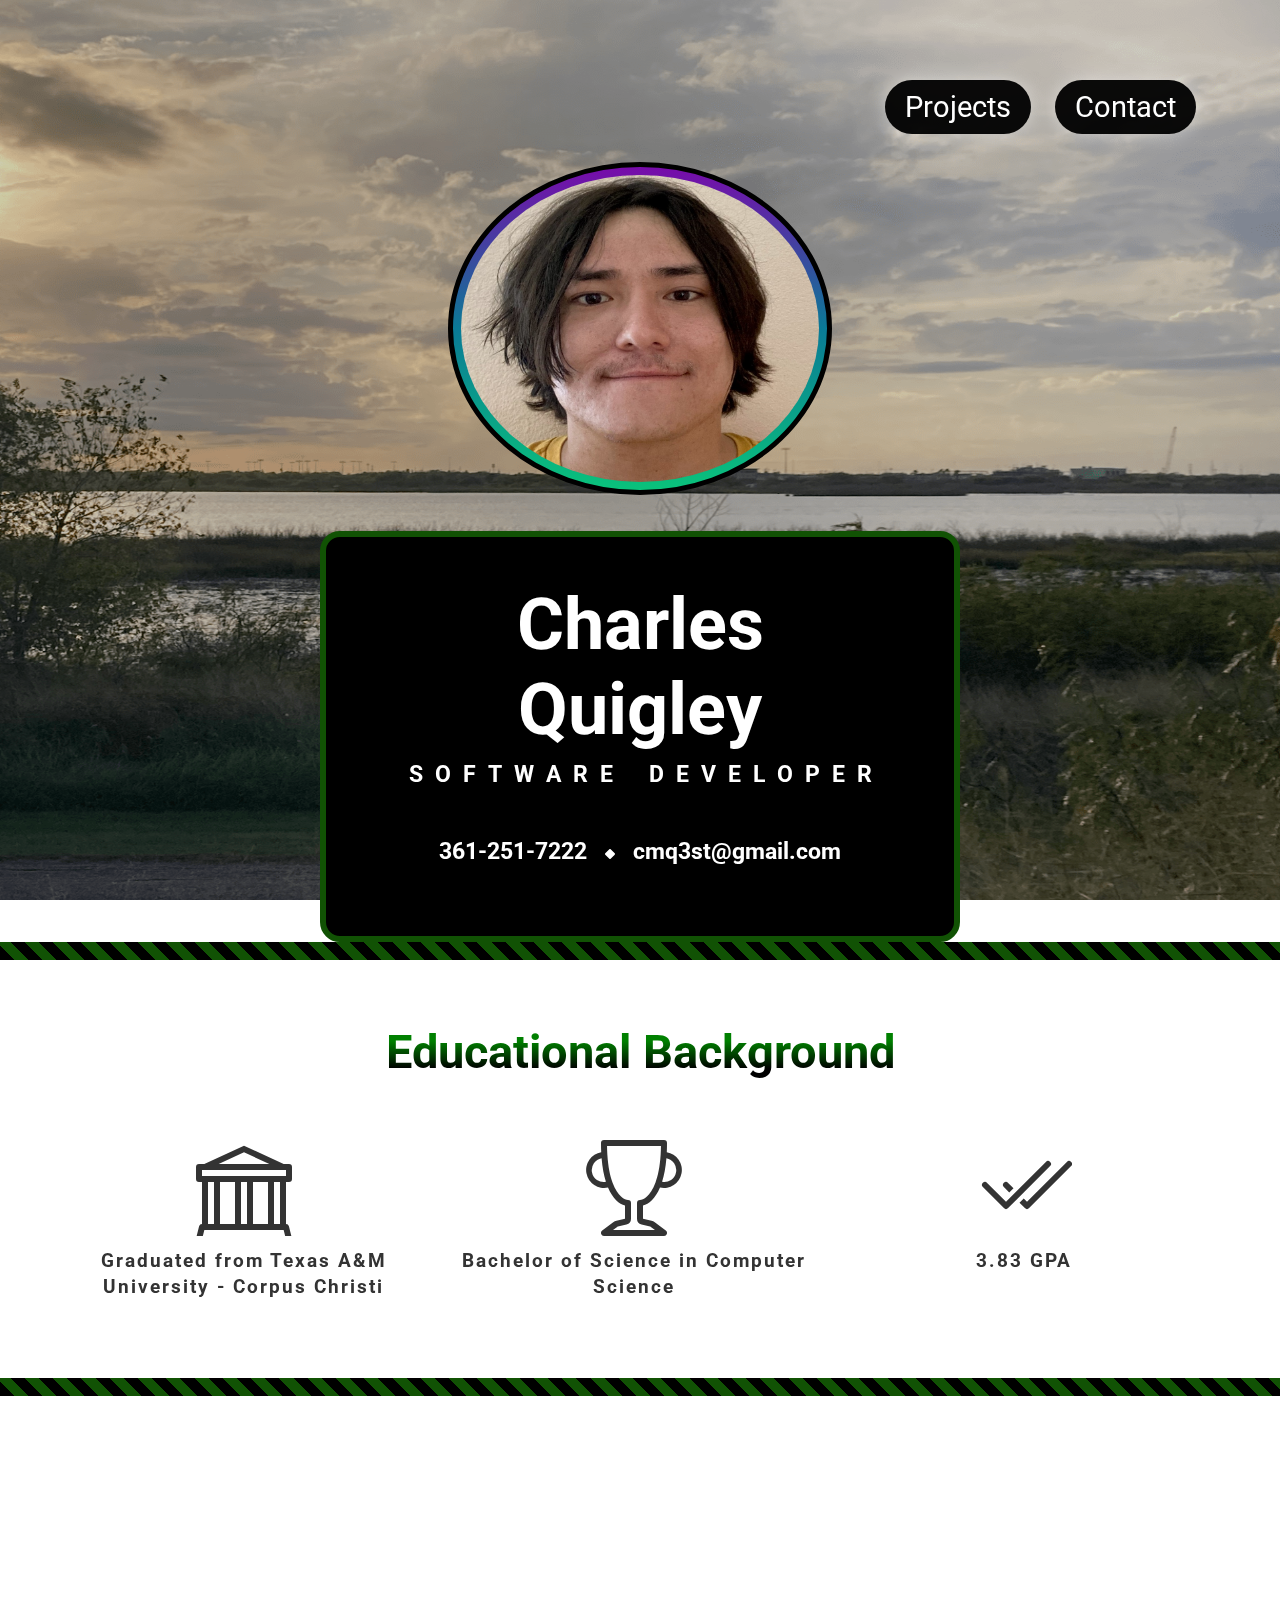
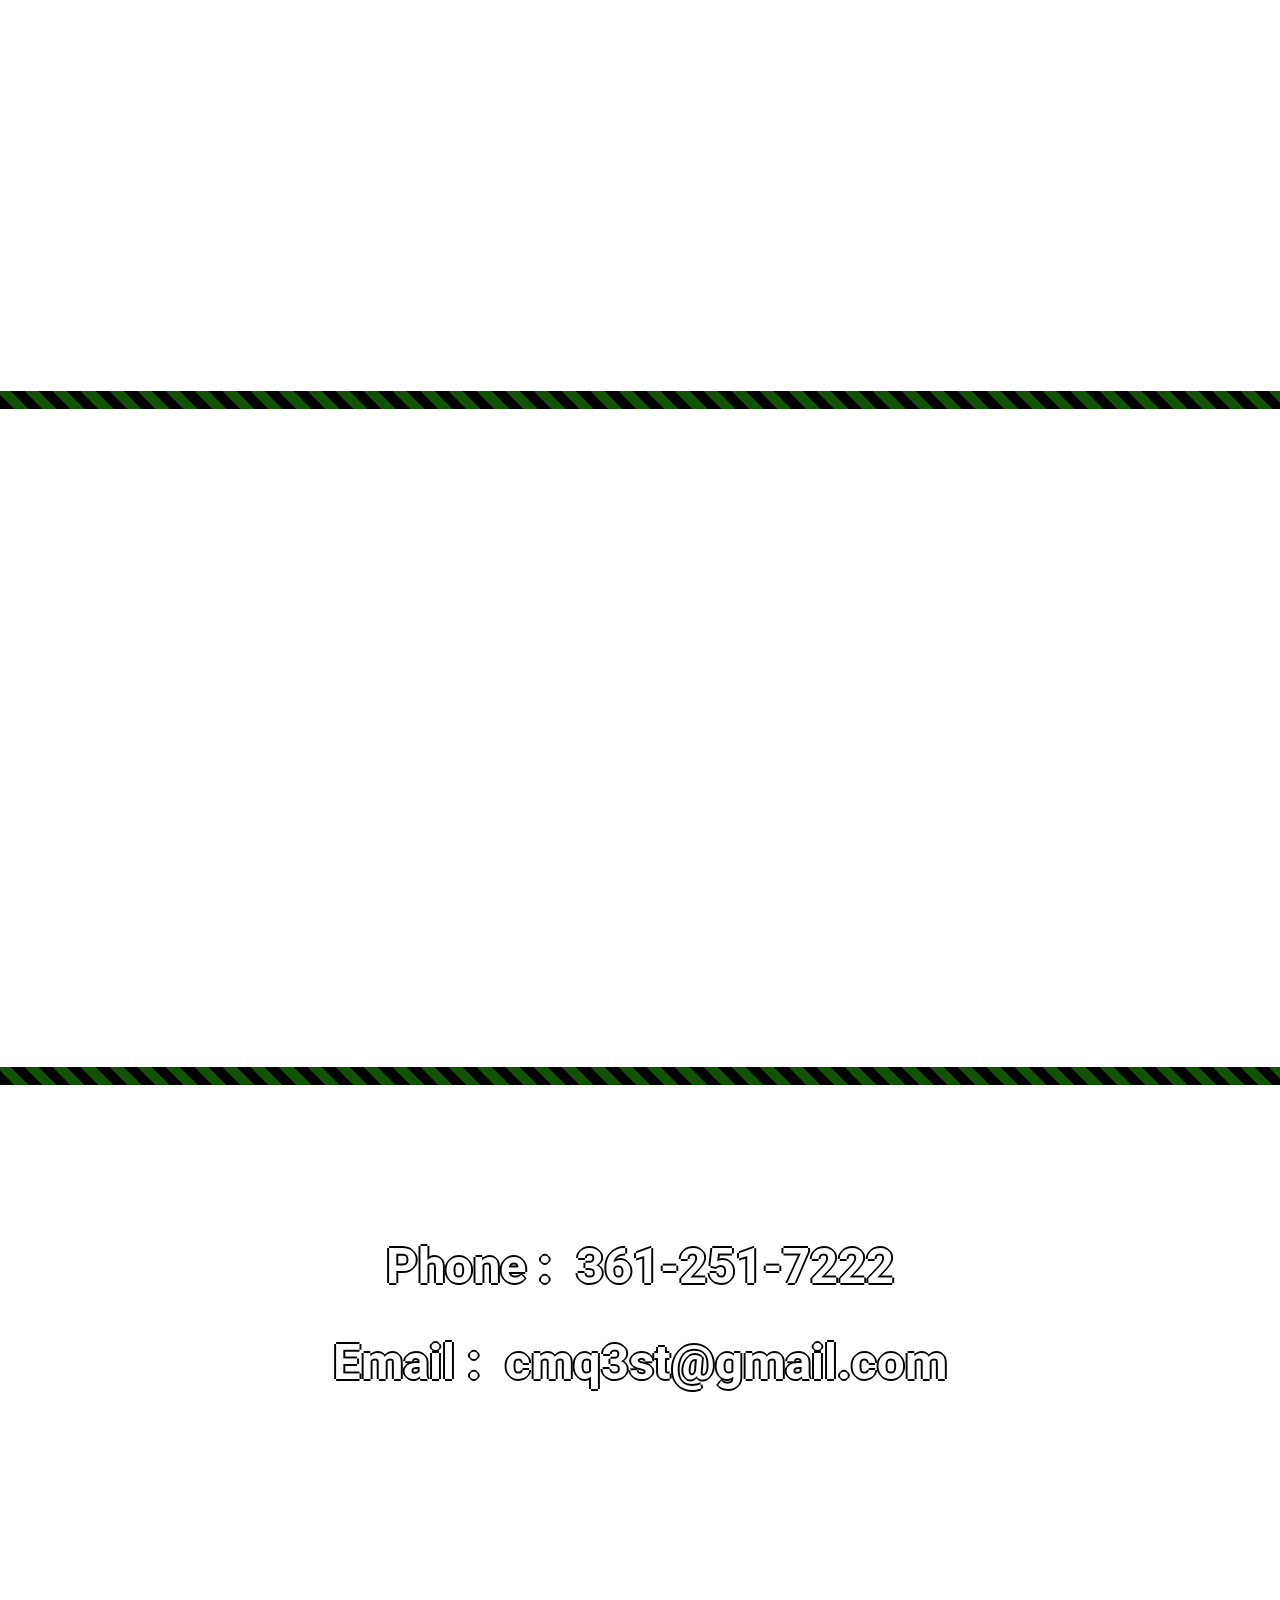
==== commit ac1848fd: "Added Prof Picture" ====
--- a/index.html
+++ b/index.html
@@ -24,7 +24,7 @@
     
 </head>
 <body ontouchstart>
-    <div id="backgroundImg"></div>
+    <div id="backgroundImg" class="hi"></div>
     <!--Modal. Used when clicking on the profile picture. A modal is a dialog box/popup window that is displayed on top of the current page.
     It will show a larger version of the profile picture-->
    <!-- https://www.w3schools.com/howto/howto_css_modal_images.asp -->
@@ -59,7 +59,7 @@
             </div>
             <div id="wrapper">
                 <div id="profile">
-                    <img id="profile-picture" src="Images/someGuy.jpg" alt="Profile Picture"/>
+                    <img id="profile-picture" src="Images/profPic.jpg" alt="Profile Picture"/>
                     <div id="profile-blob" class="blob"></div>
                 </div>
                 <div id="name-and-contact">
--- a/CSS/index/stylesheet.css
+++ b/CSS/index/stylesheet.css
@@ -109,6 +109,7 @@
     position: relative;
     margin-top: 2vh;
 }
+
 
 #profile-picture{
     display: block;
@@ -125,11 +126,590 @@
     margin-right: auto;
     /*margin-top: 10vh;*/
     border: 8px solid rgba(0,0,0,1);
+
+    border: 2px solid rgba(0,0,0,1);
+
+   /* max-width: 250px;*/
+    /*padding: 1rem;*/
+    background: linear-gradient(0deg, #0ac27b, #0a7a96, #780baa);
+    padding: 8px;
     /*box-shadow: 0 0 10px rgba(255, 255, 255, 0.5);*/
     z-index: 1;
 
     transition: 100ms ease-in;
     z-index: 1;
+
+    animation: 5s rotate linear infinite;
+    -webkit-animation: 5s rotate-webkit linear infinite;
+    -moz-animation: 5s rotate-moz linear infinite;
+    -ms-animation: 5s rotate-ms linear infinite;
+    -o-animation: 5s rotate-o linear infinite;
+    
+}
+
+@keyframes rotate {
+    0% { background: linear-gradient(0.00deg, #0ac27b, #0a7a96, #780baa)}
+    1% { background: linear-gradient(3.60deg, #0ac27b, #0a7a96, #780baa)}
+    2% { background: linear-gradient(7.20deg, #0ac27b, #0a7a96, #780baa)}
+    3% { background: linear-gradient(10.80deg, #0ac27b, #0a7a96, #780baa)}
+    4% { background: linear-gradient(14.40deg, #0ac27b, #0a7a96, #780baa)}
+    5% { background: linear-gradient(18.00deg, #0ac27b, #0a7a96, #780baa)}
+    6% { background: linear-gradient(21.60deg, #0ac27b, #0a7a96, #780baa)}
+    7% { background: linear-gradient(25.20deg, #0ac27b, #0a7a96, #780baa)}
+    8% { background: linear-gradient(28.80deg, #0ac27b, #0a7a96, #780baa)}
+    9% { background: linear-gradient(32.40deg, #0ac27b, #0a7a96, #780baa)}
+    10% { background: linear-gradient(36.00deg, #0ac27b, #0a7a96, #780baa)}
+
+    11% { background: linear-gradient(39.60deg, #0ac27b, #0a7a96, #780baa)}
+    12% { background: linear-gradient(43.20deg, #0ac27b, #0a7a96, #780baa)}
+    13% { background: linear-gradient(46.80deg, #0ac27b, #0a7a96, #780baa)}
+    14% { background: linear-gradient(50.40deg, #0ac27b, #0a7a96, #780baa)}
+    15% { background: linear-gradient(54.00deg, #0ac27b, #0a7a96, #780baa)}
+    16% { background: linear-gradient(57.60deg, #0ac27b, #0a7a96, #780baa)}
+    17% { background: linear-gradient(61.20deg, #0ac27b, #0a7a96, #780baa)}
+    18% { background: linear-gradient(64.80deg, #0ac27b, #0a7a96, #780baa)}
+    19% { background: linear-gradient(68.40deg, #0ac27b, #0a7a96, #780baa)}
+    20% { background: linear-gradient(72.00deg, #0ac27b, #0a7a96, #780baa)}
+    21% { background: linear-gradient(75.60deg, #0ac27b, #0a7a96, #780baa)}
+
+    22% { background: linear-gradient(79.20deg, #0ac27b, #0a7a96, #780baa)}
+    23% { background: linear-gradient(82.80deg, #0ac27b, #0a7a96, #780baa)}
+    24% { background: linear-gradient(86.40deg, #0ac27b, #0a7a96, #780baa)}
+    25% { background: linear-gradient(90.00deg, #0ac27b, #0a7a96, #780baa)}
+    26% { background: linear-gradient(93.60deg, #0ac27b, #0a7a96, #780baa)}
+    27% { background: linear-gradient(97.20deg, #0ac27b, #0a7a96, #780baa)}
+    28% { background: linear-gradient(100.80deg, #0ac27b, #0a7a96, #780baa)}
+    29% { background: linear-gradient(104.40deg, #0ac27b, #0a7a96, #780baa)}
+    30% { background: linear-gradient(108.40deg, #0ac27b, #0a7a96, #780baa)}
+    31% { background: linear-gradient(111.60deg, #0ac27b, #0a7a96, #780baa)}
+    32% { background: linear-gradient(115.20deg, #0ac27b, #0a7a96, #780baa)}
+
+    33% { background: linear-gradient(118.80deg, #0ac27b, #0a7a96, #780baa)}
+    34% { background: linear-gradient(122.40deg, #0ac27b, #0a7a96, #780baa)}
+    35% { background: linear-gradient(126.00deg, #0ac27b, #0a7a96, #780baa)}
+    36% { background: linear-gradient(129.60deg, #0ac27b, #0a7a96, #780baa)}
+    37% { background: linear-gradient(133.20deg, #0ac27b, #0a7a96, #780baa)}
+    38% { background: linear-gradient(136.80deg, #0ac27b, #0a7a96, #780baa)}
+    39% { background: linear-gradient(140.40deg, #0ac27b, #0a7a96, #780baa)}
+    40% { background: linear-gradient(144.40deg, #0ac27b, #0a7a96, #780baa)}
+    41% { background: linear-gradient(147.60deg, #0ac27b, #0a7a96, #780baa)}
+    42% { background: linear-gradient(151.20deg, #0ac27b, #0a7a96, #780baa)}
+    43% { background: linear-gradient(154.80deg, #0ac27b, #0a7a96, #780baa)}
+
+    44% { background: linear-gradient(158.40deg, #0ac27b, #0a7a96, #780baa)}
+    45% { background: linear-gradient(162.00deg, #0ac27b, #0a7a96, #780baa)}
+    46% { background: linear-gradient(165.60deg, #0ac27b, #0a7a96, #780baa)}
+    47% { background: linear-gradient(169.20deg, #0ac27b, #0a7a96, #780baa)}
+    48% { background: linear-gradient(172.80deg, #0ac27b, #0a7a96, #780baa)}
+    49% { background: linear-gradient(176.40deg, #0ac27b, #0a7a96, #780baa)}
+    50% { background: linear-gradient(180.00deg, #0ac27b, #0a7a96, #780baa)}
+    51% { background: linear-gradient(183.60deg, #0ac27b, #0a7a96, #780baa)}
+    52% { background: linear-gradient(187.20deg, #0ac27b, #0a7a96, #780baa)}
+    53% { background: linear-gradient(190.80deg, #0ac27b, #0a7a96, #780baa)}
+    54% { background: linear-gradient(194.40deg, #0ac27b, #0a7a96, #780baa)}
+
+    55% { background: linear-gradient(198.00deg, #0ac27b, #0a7a96, #780baa)}
+    56% { background: linear-gradient(201.60deg, #0ac27b, #0a7a96, #780baa)}
+    57% { background: linear-gradient(205.20deg, #0ac27b, #0a7a96, #780baa)}
+    58% { background: linear-gradient(208.80deg, #0ac27b, #0a7a96, #780baa)}
+    59% { background: linear-gradient(212.40deg, #0ac27b, #0a7a96, #780baa)}
+    60% { background: linear-gradient(216.00deg, #0ac27b, #0a7a96, #780baa)}
+    61% { background: linear-gradient(219.60deg, #0ac27b, #0a7a96, #780baa)}
+    62% { background: linear-gradient(223.20deg, #0ac27b, #0a7a96, #780baa)}
+    63% { background: linear-gradient(226.80deg, #0ac27b, #0a7a96, #780baa)}
+    64% { background: linear-gradient(230.40deg, #0ac27b, #0a7a96, #780baa)}
+    65% { background: linear-gradient(234.00deg, #0ac27b, #0a7a96, #780baa)}
+
+    66% { background: linear-gradient(237.60deg, #0ac27b, #0a7a96, #780baa)}
+    67% { background: linear-gradient(241.20deg, #0ac27b, #0a7a96, #780baa)}
+    68% { background: linear-gradient(244.80deg, #0ac27b, #0a7a96, #780baa)}
+    69% { background: linear-gradient(248.40deg, #0ac27b, #0a7a96, #780baa)}
+    70% { background: linear-gradient(252.00deg, #0ac27b, #0a7a96, #780baa)}
+    71% { background: linear-gradient(255.60deg, #0ac27b, #0a7a96, #780baa)}
+    72% { background: linear-gradient(259.20deg, #0ac27b, #0a7a96, #780baa)}
+    73% { background: linear-gradient(262.80deg, #0ac27b, #0a7a96, #780baa)}
+    74% { background: linear-gradient(266.40deg, #0ac27b, #0a7a96, #780baa)}
+    75% { background: linear-gradient(270.00deg, #0ac27b, #0a7a96, #780baa)}
+
+    76% { background: linear-gradient(273.60deg, #0ac27b, #0a7a96, #780baa)}
+    77% { background: linear-gradient(277.20deg, #0ac27b, #0a7a96, #780baa)}
+    78% { background: linear-gradient(280.80deg, #0ac27b, #0a7a96, #780baa)}
+    79% { background: linear-gradient(284.40deg, #0ac27b, #0a7a96, #780baa)}
+    80% { background: linear-gradient(288.00deg, #0ac27b, #0a7a96, #780baa)}
+    81% { background: linear-gradient(291.60deg, #0ac27b, #0a7a96, #780baa)}
+    82% { background: linear-gradient(295.20deg, #0ac27b, #0a7a96, #780baa)}
+    83% { background: linear-gradient(298.80deg, #0ac27b, #0a7a96, #780baa)}
+    84% { background: linear-gradient(302.40deg, #0ac27b, #0a7a96, #780baa)}
+    85% { background: linear-gradient(306.00deg, #0ac27b, #0a7a96, #780baa)}
+
+    86% { background: linear-gradient(309.60deg, #0ac27b, #0a7a96, #780baa)}
+    87% { background: linear-gradient(313.20deg, #0ac27b, #0a7a96, #780baa)}
+    88% { background: linear-gradient(316.80deg, #0ac27b, #0a7a96, #780baa)}
+    89% { background: linear-gradient(320.40deg, #0ac27b, #0a7a96, #780baa)}
+    90% { background: linear-gradient(324.00deg, #0ac27b, #0a7a96, #780baa)}
+    91% { background: linear-gradient(327.60deg, #0ac27b, #0a7a96, #780baa)}
+    92% { background: linear-gradient(331.20deg, #0ac27b, #0a7a96, #780baa)}
+    93% { background: linear-gradient(334.80deg, #0ac27b, #0a7a96, #780baa)}
+    94% { background: linear-gradient(338.40deg, #0ac27b, #0a7a96, #780baa)}
+    95% { background: linear-gradient(342.00deg, #0ac27b, #0a7a96, #780baa)}
+
+    96% { background: linear-gradient(345.60deg, #0ac27b, #0a7a96, #780baa)}
+    97% { background: linear-gradient(349.20deg, #0ac27b, #0a7a96, #780baa)}
+    99% { background: linear-gradient(352.80deg, #0ac27b, #0a7a96, #780baa)}
+    99% { background: linear-gradient(356.40deg, #0ac27b, #0a7a96, #780baa)}
+    100% { background: linear-gradient(360.00deg, #0ac27b, #0a7a96, #780baa)} 
+}
+
+@-webkit-keyframes rotate-webkit{
+    0% { background: linear-gradient(0.00deg, #0ac27b, #0a7a96, #780baa)}
+    1% { background: linear-gradient(3.60deg, #0ac27b, #0a7a96, #780baa)}
+    2% { background: linear-gradient(7.20deg, #0ac27b, #0a7a96, #780baa)}
+    3% { background: linear-gradient(10.80deg, #0ac27b, #0a7a96, #780baa)}
+    4% { background: linear-gradient(14.40deg, #0ac27b, #0a7a96, #780baa)}
+    5% { background: linear-gradient(18.00deg, #0ac27b, #0a7a96, #780baa)}
+    6% { background: linear-gradient(21.60deg, #0ac27b, #0a7a96, #780baa)}
+    7% { background: linear-gradient(25.20deg, #0ac27b, #0a7a96, #780baa)}
+    8% { background: linear-gradient(28.80deg, #0ac27b, #0a7a96, #780baa)}
+    9% { background: linear-gradient(32.40deg, #0ac27b, #0a7a96, #780baa)}
+    10% { background: linear-gradient(36.00deg, #0ac27b, #0a7a96, #780baa)}
+
+    11% { background: linear-gradient(39.60deg, #0ac27b, #0a7a96, #780baa)}
+    12% { background: linear-gradient(43.20deg, #0ac27b, #0a7a96, #780baa)}
+    13% { background: linear-gradient(46.80deg, #0ac27b, #0a7a96, #780baa)}
+    14% { background: linear-gradient(50.40deg, #0ac27b, #0a7a96, #780baa)}
+    15% { background: linear-gradient(54.00deg, #0ac27b, #0a7a96, #780baa)}
+    16% { background: linear-gradient(57.60deg, #0ac27b, #0a7a96, #780baa)}
+    17% { background: linear-gradient(61.20deg, #0ac27b, #0a7a96, #780baa)}
+    18% { background: linear-gradient(64.80deg, #0ac27b, #0a7a96, #780baa)}
+    19% { background: linear-gradient(68.40deg, #0ac27b, #0a7a96, #780baa)}
+    20% { background: linear-gradient(72.00deg, #0ac27b, #0a7a96, #780baa)}
+    21% { background: linear-gradient(75.60deg, #0ac27b, #0a7a96, #780baa)}
+
+    22% { background: linear-gradient(79.20deg, #0ac27b, #0a7a96, #780baa)}
+    23% { background: linear-gradient(82.80deg, #0ac27b, #0a7a96, #780baa)}
+    24% { background: linear-gradient(86.40deg, #0ac27b, #0a7a96, #780baa)}
+    25% { background: linear-gradient(90.00deg, #0ac27b, #0a7a96, #780baa)}
+    26% { background: linear-gradient(93.60deg, #0ac27b, #0a7a96, #780baa)}
+    27% { background: linear-gradient(97.20deg, #0ac27b, #0a7a96, #780baa)}
+    28% { background: linear-gradient(100.80deg, #0ac27b, #0a7a96, #780baa)}
+    29% { background: linear-gradient(104.40deg, #0ac27b, #0a7a96, #780baa)}
+    30% { background: linear-gradient(108.40deg, #0ac27b, #0a7a96, #780baa)}
+    31% { background: linear-gradient(111.60deg, #0ac27b, #0a7a96, #780baa)}
+    32% { background: linear-gradient(115.20deg, #0ac27b, #0a7a96, #780baa)}
+
+    33% { background: linear-gradient(118.80deg, #0ac27b, #0a7a96, #780baa)}
+    34% { background: linear-gradient(122.40deg, #0ac27b, #0a7a96, #780baa)}
+    35% { background: linear-gradient(126.00deg, #0ac27b, #0a7a96, #780baa)}
+    36% { background: linear-gradient(129.60deg, #0ac27b, #0a7a96, #780baa)}
+    37% { background: linear-gradient(133.20deg, #0ac27b, #0a7a96, #780baa)}
+    38% { background: linear-gradient(136.80deg, #0ac27b, #0a7a96, #780baa)}
+    39% { background: linear-gradient(140.40deg, #0ac27b, #0a7a96, #780baa)}
+    40% { background: linear-gradient(144.40deg, #0ac27b, #0a7a96, #780baa)}
+    41% { background: linear-gradient(147.60deg, #0ac27b, #0a7a96, #780baa)}
+    42% { background: linear-gradient(151.20deg, #0ac27b, #0a7a96, #780baa)}
+    43% { background: linear-gradient(154.80deg, #0ac27b, #0a7a96, #780baa)}
+
+    44% { background: linear-gradient(158.40deg, #0ac27b, #0a7a96, #780baa)}
+    45% { background: linear-gradient(162.00deg, #0ac27b, #0a7a96, #780baa)}
+    46% { background: linear-gradient(165.60deg, #0ac27b, #0a7a96, #780baa)}
+    47% { background: linear-gradient(169.20deg, #0ac27b, #0a7a96, #780baa)}
+    48% { background: linear-gradient(172.80deg, #0ac27b, #0a7a96, #780baa)}
+    49% { background: linear-gradient(176.40deg, #0ac27b, #0a7a96, #780baa)}
+    50% { background: linear-gradient(180.00deg, #0ac27b, #0a7a96, #780baa)}
+    51% { background: linear-gradient(183.60deg, #0ac27b, #0a7a96, #780baa)}
+    52% { background: linear-gradient(187.20deg, #0ac27b, #0a7a96, #780baa)}
+    53% { background: linear-gradient(190.80deg, #0ac27b, #0a7a96, #780baa)}
+    54% { background: linear-gradient(194.40deg, #0ac27b, #0a7a96, #780baa)}
+
+    55% { background: linear-gradient(198.00deg, #0ac27b, #0a7a96, #780baa)}
+    56% { background: linear-gradient(201.60deg, #0ac27b, #0a7a96, #780baa)}
+    57% { background: linear-gradient(205.20deg, #0ac27b, #0a7a96, #780baa)}
+    58% { background: linear-gradient(208.80deg, #0ac27b, #0a7a96, #780baa)}
+    59% { background: linear-gradient(212.40deg, #0ac27b, #0a7a96, #780baa)}
+    60% { background: linear-gradient(216.00deg, #0ac27b, #0a7a96, #780baa)}
+    61% { background: linear-gradient(219.60deg, #0ac27b, #0a7a96, #780baa)}
+    62% { background: linear-gradient(223.20deg, #0ac27b, #0a7a96, #780baa)}
+    63% { background: linear-gradient(226.80deg, #0ac27b, #0a7a96, #780baa)}
+    64% { background: linear-gradient(230.40deg, #0ac27b, #0a7a96, #780baa)}
+    65% { background: linear-gradient(234.00deg, #0ac27b, #0a7a96, #780baa)}
+
+    66% { background: linear-gradient(237.60deg, #0ac27b, #0a7a96, #780baa)}
+    67% { background: linear-gradient(241.20deg, #0ac27b, #0a7a96, #780baa)}
+    68% { background: linear-gradient(244.80deg, #0ac27b, #0a7a96, #780baa)}
+    69% { background: linear-gradient(248.40deg, #0ac27b, #0a7a96, #780baa)}
+    70% { background: linear-gradient(252.00deg, #0ac27b, #0a7a96, #780baa)}
+    71% { background: linear-gradient(255.60deg, #0ac27b, #0a7a96, #780baa)}
+    72% { background: linear-gradient(259.20deg, #0ac27b, #0a7a96, #780baa)}
+    73% { background: linear-gradient(262.80deg, #0ac27b, #0a7a96, #780baa)}
+    74% { background: linear-gradient(266.40deg, #0ac27b, #0a7a96, #780baa)}
+    75% { background: linear-gradient(270.00deg, #0ac27b, #0a7a96, #780baa)}
+
+    76% { background: linear-gradient(273.60deg, #0ac27b, #0a7a96, #780baa)}
+    77% { background: linear-gradient(277.20deg, #0ac27b, #0a7a96, #780baa)}
+    78% { background: linear-gradient(280.80deg, #0ac27b, #0a7a96, #780baa)}
+    79% { background: linear-gradient(284.40deg, #0ac27b, #0a7a96, #780baa)}
+    80% { background: linear-gradient(288.00deg, #0ac27b, #0a7a96, #780baa)}
+    81% { background: linear-gradient(291.60deg, #0ac27b, #0a7a96, #780baa)}
+    82% { background: linear-gradient(295.20deg, #0ac27b, #0a7a96, #780baa)}
+    83% { background: linear-gradient(298.80deg, #0ac27b, #0a7a96, #780baa)}
+    84% { background: linear-gradient(302.40deg, #0ac27b, #0a7a96, #780baa)}
+    85% { background: linear-gradient(306.00deg, #0ac27b, #0a7a96, #780baa)}
+
+    86% { background: linear-gradient(309.60deg, #0ac27b, #0a7a96, #780baa)}
+    87% { background: linear-gradient(313.20deg, #0ac27b, #0a7a96, #780baa)}
+    88% { background: linear-gradient(316.80deg, #0ac27b, #0a7a96, #780baa)}
+    89% { background: linear-gradient(320.40deg, #0ac27b, #0a7a96, #780baa)}
+    90% { background: linear-gradient(324.00deg, #0ac27b, #0a7a96, #780baa)}
+    91% { background: linear-gradient(327.60deg, #0ac27b, #0a7a96, #780baa)}
+    92% { background: linear-gradient(331.20deg, #0ac27b, #0a7a96, #780baa)}
+    93% { background: linear-gradient(334.80deg, #0ac27b, #0a7a96, #780baa)}
+    94% { background: linear-gradient(338.40deg, #0ac27b, #0a7a96, #780baa)}
+    95% { background: linear-gradient(342.00deg, #0ac27b, #0a7a96, #780baa)}
+
+    96% { background: linear-gradient(345.60deg, #0ac27b, #0a7a96, #780baa)}
+    97% { background: linear-gradient(349.20deg, #0ac27b, #0a7a96, #780baa)}
+    99% { background: linear-gradient(352.80deg, #0ac27b, #0a7a96, #780baa)}
+    99% { background: linear-gradient(356.40deg, #0ac27b, #0a7a96, #780baa)}
+    100% { background: linear-gradient(360.00deg, #0ac27b, #0a7a96, #780baa)} 
+}
+
+@-moz-keyframes rotate-moz{
+    0% { background: linear-gradient(0.00deg, #0ac27b, #0a7a96, #780baa)}
+    1% { background: linear-gradient(3.60deg, #0ac27b, #0a7a96, #780baa)}
+    2% { background: linear-gradient(7.20deg, #0ac27b, #0a7a96, #780baa)}
+    3% { background: linear-gradient(10.80deg, #0ac27b, #0a7a96, #780baa)}
+    4% { background: linear-gradient(14.40deg, #0ac27b, #0a7a96, #780baa)}
+    5% { background: linear-gradient(18.00deg, #0ac27b, #0a7a96, #780baa)}
+    6% { background: linear-gradient(21.60deg, #0ac27b, #0a7a96, #780baa)}
+    7% { background: linear-gradient(25.20deg, #0ac27b, #0a7a96, #780baa)}
+    8% { background: linear-gradient(28.80deg, #0ac27b, #0a7a96, #780baa)}
+    9% { background: linear-gradient(32.40deg, #0ac27b, #0a7a96, #780baa)}
+    10% { background: linear-gradient(36.00deg, #0ac27b, #0a7a96, #780baa)}
+
+    11% { background: linear-gradient(39.60deg, #0ac27b, #0a7a96, #780baa)}
+    12% { background: linear-gradient(43.20deg, #0ac27b, #0a7a96, #780baa)}
+    13% { background: linear-gradient(46.80deg, #0ac27b, #0a7a96, #780baa)}
+    14% { background: linear-gradient(50.40deg, #0ac27b, #0a7a96, #780baa)}
+    15% { background: linear-gradient(54.00deg, #0ac27b, #0a7a96, #780baa)}
+    16% { background: linear-gradient(57.60deg, #0ac27b, #0a7a96, #780baa)}
+    17% { background: linear-gradient(61.20deg, #0ac27b, #0a7a96, #780baa)}
+    18% { background: linear-gradient(64.80deg, #0ac27b, #0a7a96, #780baa)}
+    19% { background: linear-gradient(68.40deg, #0ac27b, #0a7a96, #780baa)}
+    20% { background: linear-gradient(72.00deg, #0ac27b, #0a7a96, #780baa)}
+    21% { background: linear-gradient(75.60deg, #0ac27b, #0a7a96, #780baa)}
+
+    22% { background: linear-gradient(79.20deg, #0ac27b, #0a7a96, #780baa)}
+    23% { background: linear-gradient(82.80deg, #0ac27b, #0a7a96, #780baa)}
+    24% { background: linear-gradient(86.40deg, #0ac27b, #0a7a96, #780baa)}
+    25% { background: linear-gradient(90.00deg, #0ac27b, #0a7a96, #780baa)}
+    26% { background: linear-gradient(93.60deg, #0ac27b, #0a7a96, #780baa)}
+    27% { background: linear-gradient(97.20deg, #0ac27b, #0a7a96, #780baa)}
+    28% { background: linear-gradient(100.80deg, #0ac27b, #0a7a96, #780baa)}
+    29% { background: linear-gradient(104.40deg, #0ac27b, #0a7a96, #780baa)}
+    30% { background: linear-gradient(108.40deg, #0ac27b, #0a7a96, #780baa)}
+    31% { background: linear-gradient(111.60deg, #0ac27b, #0a7a96, #780baa)}
+    32% { background: linear-gradient(115.20deg, #0ac27b, #0a7a96, #780baa)}
+
+    33% { background: linear-gradient(118.80deg, #0ac27b, #0a7a96, #780baa)}
+    34% { background: linear-gradient(122.40deg, #0ac27b, #0a7a96, #780baa)}
+    35% { background: linear-gradient(126.00deg, #0ac27b, #0a7a96, #780baa)}
+    36% { background: linear-gradient(129.60deg, #0ac27b, #0a7a96, #780baa)}
+    37% { background: linear-gradient(133.20deg, #0ac27b, #0a7a96, #780baa)}
+    38% { background: linear-gradient(136.80deg, #0ac27b, #0a7a96, #780baa)}
+    39% { background: linear-gradient(140.40deg, #0ac27b, #0a7a96, #780baa)}
+    40% { background: linear-gradient(144.40deg, #0ac27b, #0a7a96, #780baa)}
+    41% { background: linear-gradient(147.60deg, #0ac27b, #0a7a96, #780baa)}
+    42% { background: linear-gradient(151.20deg, #0ac27b, #0a7a96, #780baa)}
+    43% { background: linear-gradient(154.80deg, #0ac27b, #0a7a96, #780baa)}
+
+    44% { background: linear-gradient(158.40deg, #0ac27b, #0a7a96, #780baa)}
+    45% { background: linear-gradient(162.00deg, #0ac27b, #0a7a96, #780baa)}
+    46% { background: linear-gradient(165.60deg, #0ac27b, #0a7a96, #780baa)}
+    47% { background: linear-gradient(169.20deg, #0ac27b, #0a7a96, #780baa)}
+    48% { background: linear-gradient(172.80deg, #0ac27b, #0a7a96, #780baa)}
+    49% { background: linear-gradient(176.40deg, #0ac27b, #0a7a96, #780baa)}
+    50% { background: linear-gradient(180.00deg, #0ac27b, #0a7a96, #780baa)}
+    51% { background: linear-gradient(183.60deg, #0ac27b, #0a7a96, #780baa)}
+    52% { background: linear-gradient(187.20deg, #0ac27b, #0a7a96, #780baa)}
+    53% { background: linear-gradient(190.80deg, #0ac27b, #0a7a96, #780baa)}
+    54% { background: linear-gradient(194.40deg, #0ac27b, #0a7a96, #780baa)}
+
+    55% { background: linear-gradient(198.00deg, #0ac27b, #0a7a96, #780baa)}
+    56% { background: linear-gradient(201.60deg, #0ac27b, #0a7a96, #780baa)}
+    57% { background: linear-gradient(205.20deg, #0ac27b, #0a7a96, #780baa)}
+    58% { background: linear-gradient(208.80deg, #0ac27b, #0a7a96, #780baa)}
+    59% { background: linear-gradient(212.40deg, #0ac27b, #0a7a96, #780baa)}
+    60% { background: linear-gradient(216.00deg, #0ac27b, #0a7a96, #780baa)}
+    61% { background: linear-gradient(219.60deg, #0ac27b, #0a7a96, #780baa)}
+    62% { background: linear-gradient(223.20deg, #0ac27b, #0a7a96, #780baa)}
+    63% { background: linear-gradient(226.80deg, #0ac27b, #0a7a96, #780baa)}
+    64% { background: linear-gradient(230.40deg, #0ac27b, #0a7a96, #780baa)}
+    65% { background: linear-gradient(234.00deg, #0ac27b, #0a7a96, #780baa)}
+
+    66% { background: linear-gradient(237.60deg, #0ac27b, #0a7a96, #780baa)}
+    67% { background: linear-gradient(241.20deg, #0ac27b, #0a7a96, #780baa)}
+    68% { background: linear-gradient(244.80deg, #0ac27b, #0a7a96, #780baa)}
+    69% { background: linear-gradient(248.40deg, #0ac27b, #0a7a96, #780baa)}
+    70% { background: linear-gradient(252.00deg, #0ac27b, #0a7a96, #780baa)}
+    71% { background: linear-gradient(255.60deg, #0ac27b, #0a7a96, #780baa)}
+    72% { background: linear-gradient(259.20deg, #0ac27b, #0a7a96, #780baa)}
+    73% { background: linear-gradient(262.80deg, #0ac27b, #0a7a96, #780baa)}
+    74% { background: linear-gradient(266.40deg, #0ac27b, #0a7a96, #780baa)}
+    75% { background: linear-gradient(270.00deg, #0ac27b, #0a7a96, #780baa)}
+
+    76% { background: linear-gradient(273.60deg, #0ac27b, #0a7a96, #780baa)}
+    77% { background: linear-gradient(277.20deg, #0ac27b, #0a7a96, #780baa)}
+    78% { background: linear-gradient(280.80deg, #0ac27b, #0a7a96, #780baa)}
+    79% { background: linear-gradient(284.40deg, #0ac27b, #0a7a96, #780baa)}
+    80% { background: linear-gradient(288.00deg, #0ac27b, #0a7a96, #780baa)}
+    81% { background: linear-gradient(291.60deg, #0ac27b, #0a7a96, #780baa)}
+    82% { background: linear-gradient(295.20deg, #0ac27b, #0a7a96, #780baa)}
+    83% { background: linear-gradient(298.80deg, #0ac27b, #0a7a96, #780baa)}
+    84% { background: linear-gradient(302.40deg, #0ac27b, #0a7a96, #780baa)}
+    85% { background: linear-gradient(306.00deg, #0ac27b, #0a7a96, #780baa)}
+
+    86% { background: linear-gradient(309.60deg, #0ac27b, #0a7a96, #780baa)}
+    87% { background: linear-gradient(313.20deg, #0ac27b, #0a7a96, #780baa)}
+    88% { background: linear-gradient(316.80deg, #0ac27b, #0a7a96, #780baa)}
+    89% { background: linear-gradient(320.40deg, #0ac27b, #0a7a96, #780baa)}
+    90% { background: linear-gradient(324.00deg, #0ac27b, #0a7a96, #780baa)}
+    91% { background: linear-gradient(327.60deg, #0ac27b, #0a7a96, #780baa)}
+    92% { background: linear-gradient(331.20deg, #0ac27b, #0a7a96, #780baa)}
+    93% { background: linear-gradient(334.80deg, #0ac27b, #0a7a96, #780baa)}
+    94% { background: linear-gradient(338.40deg, #0ac27b, #0a7a96, #780baa)}
+    95% { background: linear-gradient(342.00deg, #0ac27b, #0a7a96, #780baa)}
+
+    96% { background: linear-gradient(345.60deg, #0ac27b, #0a7a96, #780baa)}
+    97% { background: linear-gradient(349.20deg, #0ac27b, #0a7a96, #780baa)}
+    99% { background: linear-gradient(352.80deg, #0ac27b, #0a7a96, #780baa)}
+    99% { background: linear-gradient(356.40deg, #0ac27b, #0a7a96, #780baa)}
+    100% { background: linear-gradient(360.00deg, #0ac27b, #0a7a96, #780baa)} 
+}
+
+@-ms-keyframes rotate-ms{
+    0% { background: linear-gradient(0.00deg, #0ac27b, #0a7a96, #780baa)}
+    1% { background: linear-gradient(3.60deg, #0ac27b, #0a7a96, #780baa)}
+    2% { background: linear-gradient(7.20deg, #0ac27b, #0a7a96, #780baa)}
+    3% { background: linear-gradient(10.80deg, #0ac27b, #0a7a96, #780baa)}
+    4% { background: linear-gradient(14.40deg, #0ac27b, #0a7a96, #780baa)}
+    5% { background: linear-gradient(18.00deg, #0ac27b, #0a7a96, #780baa)}
+    6% { background: linear-gradient(21.60deg, #0ac27b, #0a7a96, #780baa)}
+    7% { background: linear-gradient(25.20deg, #0ac27b, #0a7a96, #780baa)}
+    8% { background: linear-gradient(28.80deg, #0ac27b, #0a7a96, #780baa)}
+    9% { background: linear-gradient(32.40deg, #0ac27b, #0a7a96, #780baa)}
+    10% { background: linear-gradient(36.00deg, #0ac27b, #0a7a96, #780baa)}
+
+    11% { background: linear-gradient(39.60deg, #0ac27b, #0a7a96, #780baa)}
+    12% { background: linear-gradient(43.20deg, #0ac27b, #0a7a96, #780baa)}
+    13% { background: linear-gradient(46.80deg, #0ac27b, #0a7a96, #780baa)}
+    14% { background: linear-gradient(50.40deg, #0ac27b, #0a7a96, #780baa)}
+    15% { background: linear-gradient(54.00deg, #0ac27b, #0a7a96, #780baa)}
+    16% { background: linear-gradient(57.60deg, #0ac27b, #0a7a96, #780baa)}
+    17% { background: linear-gradient(61.20deg, #0ac27b, #0a7a96, #780baa)}
+    18% { background: linear-gradient(64.80deg, #0ac27b, #0a7a96, #780baa)}
+    19% { background: linear-gradient(68.40deg, #0ac27b, #0a7a96, #780baa)}
+    20% { background: linear-gradient(72.00deg, #0ac27b, #0a7a96, #780baa)}
+    21% { background: linear-gradient(75.60deg, #0ac27b, #0a7a96, #780baa)}
+
+    22% { background: linear-gradient(79.20deg, #0ac27b, #0a7a96, #780baa)}
+    23% { background: linear-gradient(82.80deg, #0ac27b, #0a7a96, #780baa)}
+    24% { background: linear-gradient(86.40deg, #0ac27b, #0a7a96, #780baa)}
+    25% { background: linear-gradient(90.00deg, #0ac27b, #0a7a96, #780baa)}
+    26% { background: linear-gradient(93.60deg, #0ac27b, #0a7a96, #780baa)}
+    27% { background: linear-gradient(97.20deg, #0ac27b, #0a7a96, #780baa)}
+    28% { background: linear-gradient(100.80deg, #0ac27b, #0a7a96, #780baa)}
+    29% { background: linear-gradient(104.40deg, #0ac27b, #0a7a96, #780baa)}
+    30% { background: linear-gradient(108.40deg, #0ac27b, #0a7a96, #780baa)}
+    31% { background: linear-gradient(111.60deg, #0ac27b, #0a7a96, #780baa)}
+    32% { background: linear-gradient(115.20deg, #0ac27b, #0a7a96, #780baa)}
+
+    33% { background: linear-gradient(118.80deg, #0ac27b, #0a7a96, #780baa)}
+    34% { background: linear-gradient(122.40deg, #0ac27b, #0a7a96, #780baa)}
+    35% { background: linear-gradient(126.00deg, #0ac27b, #0a7a96, #780baa)}
+    36% { background: linear-gradient(129.60deg, #0ac27b, #0a7a96, #780baa)}
+    37% { background: linear-gradient(133.20deg, #0ac27b, #0a7a96, #780baa)}
+    38% { background: linear-gradient(136.80deg, #0ac27b, #0a7a96, #780baa)}
+    39% { background: linear-gradient(140.40deg, #0ac27b, #0a7a96, #780baa)}
+    40% { background: linear-gradient(144.40deg, #0ac27b, #0a7a96, #780baa)}
+    41% { background: linear-gradient(147.60deg, #0ac27b, #0a7a96, #780baa)}
+    42% { background: linear-gradient(151.20deg, #0ac27b, #0a7a96, #780baa)}
+    43% { background: linear-gradient(154.80deg, #0ac27b, #0a7a96, #780baa)}
+
+    44% { background: linear-gradient(158.40deg, #0ac27b, #0a7a96, #780baa)}
+    45% { background: linear-gradient(162.00deg, #0ac27b, #0a7a96, #780baa)}
+    46% { background: linear-gradient(165.60deg, #0ac27b, #0a7a96, #780baa)}
+    47% { background: linear-gradient(169.20deg, #0ac27b, #0a7a96, #780baa)}
+    48% { background: linear-gradient(172.80deg, #0ac27b, #0a7a96, #780baa)}
+    49% { background: linear-gradient(176.40deg, #0ac27b, #0a7a96, #780baa)}
+    50% { background: linear-gradient(180.00deg, #0ac27b, #0a7a96, #780baa)}
+    51% { background: linear-gradient(183.60deg, #0ac27b, #0a7a96, #780baa)}
+    52% { background: linear-gradient(187.20deg, #0ac27b, #0a7a96, #780baa)}
+    53% { background: linear-gradient(190.80deg, #0ac27b, #0a7a96, #780baa)}
+    54% { background: linear-gradient(194.40deg, #0ac27b, #0a7a96, #780baa)}
+
+    55% { background: linear-gradient(198.00deg, #0ac27b, #0a7a96, #780baa)}
+    56% { background: linear-gradient(201.60deg, #0ac27b, #0a7a96, #780baa)}
+    57% { background: linear-gradient(205.20deg, #0ac27b, #0a7a96, #780baa)}
+    58% { background: linear-gradient(208.80deg, #0ac27b, #0a7a96, #780baa)}
+    59% { background: linear-gradient(212.40deg, #0ac27b, #0a7a96, #780baa)}
+    60% { background: linear-gradient(216.00deg, #0ac27b, #0a7a96, #780baa)}
+    61% { background: linear-gradient(219.60deg, #0ac27b, #0a7a96, #780baa)}
+    62% { background: linear-gradient(223.20deg, #0ac27b, #0a7a96, #780baa)}
+    63% { background: linear-gradient(226.80deg, #0ac27b, #0a7a96, #780baa)}
+    64% { background: linear-gradient(230.40deg, #0ac27b, #0a7a96, #780baa)}
+    65% { background: linear-gradient(234.00deg, #0ac27b, #0a7a96, #780baa)}
+
+    66% { background: linear-gradient(237.60deg, #0ac27b, #0a7a96, #780baa)}
+    67% { background: linear-gradient(241.20deg, #0ac27b, #0a7a96, #780baa)}
+    68% { background: linear-gradient(244.80deg, #0ac27b, #0a7a96, #780baa)}
+    69% { background: linear-gradient(248.40deg, #0ac27b, #0a7a96, #780baa)}
+    70% { background: linear-gradient(252.00deg, #0ac27b, #0a7a96, #780baa)}
+    71% { background: linear-gradient(255.60deg, #0ac27b, #0a7a96, #780baa)}
+    72% { background: linear-gradient(259.20deg, #0ac27b, #0a7a96, #780baa)}
+    73% { background: linear-gradient(262.80deg, #0ac27b, #0a7a96, #780baa)}
+    74% { background: linear-gradient(266.40deg, #0ac27b, #0a7a96, #780baa)}
+    75% { background: linear-gradient(270.00deg, #0ac27b, #0a7a96, #780baa)}
+
+    76% { background: linear-gradient(273.60deg, #0ac27b, #0a7a96, #780baa)}
+    77% { background: linear-gradient(277.20deg, #0ac27b, #0a7a96, #780baa)}
+    78% { background: linear-gradient(280.80deg, #0ac27b, #0a7a96, #780baa)}
+    79% { background: linear-gradient(284.40deg, #0ac27b, #0a7a96, #780baa)}
+    80% { background: linear-gradient(288.00deg, #0ac27b, #0a7a96, #780baa)}
+    81% { background: linear-gradient(291.60deg, #0ac27b, #0a7a96, #780baa)}
+    82% { background: linear-gradient(295.20deg, #0ac27b, #0a7a96, #780baa)}
+    83% { background: linear-gradient(298.80deg, #0ac27b, #0a7a96, #780baa)}
+    84% { background: linear-gradient(302.40deg, #0ac27b, #0a7a96, #780baa)}
+    85% { background: linear-gradient(306.00deg, #0ac27b, #0a7a96, #780baa)}
+
+    86% { background: linear-gradient(309.60deg, #0ac27b, #0a7a96, #780baa)}
+    87% { background: linear-gradient(313.20deg, #0ac27b, #0a7a96, #780baa)}
+    88% { background: linear-gradient(316.80deg, #0ac27b, #0a7a96, #780baa)}
+    89% { background: linear-gradient(320.40deg, #0ac27b, #0a7a96, #780baa)}
+    90% { background: linear-gradient(324.00deg, #0ac27b, #0a7a96, #780baa)}
+    91% { background: linear-gradient(327.60deg, #0ac27b, #0a7a96, #780baa)}
+    92% { background: linear-gradient(331.20deg, #0ac27b, #0a7a96, #780baa)}
+    93% { background: linear-gradient(334.80deg, #0ac27b, #0a7a96, #780baa)}
+    94% { background: linear-gradient(338.40deg, #0ac27b, #0a7a96, #780baa)}
+    95% { background: linear-gradient(342.00deg, #0ac27b, #0a7a96, #780baa)}
+
+    96% { background: linear-gradient(345.60deg, #0ac27b, #0a7a96, #780baa)}
+    97% { background: linear-gradient(349.20deg, #0ac27b, #0a7a96, #780baa)}
+    99% { background: linear-gradient(352.80deg, #0ac27b, #0a7a96, #780baa)}
+    99% { background: linear-gradient(356.40deg, #0ac27b, #0a7a96, #780baa)}
+    100% { background: linear-gradient(360.00deg, #0ac27b, #0a7a96, #780baa)} 
+}
+
+@-o-keyframes rotate-o{
+    0% { background: linear-gradient(0.00deg, #0ac27b, #0a7a96, #780baa)}
+    1% { background: linear-gradient(3.60deg, #0ac27b, #0a7a96, #780baa)}
+    2% { background: linear-gradient(7.20deg, #0ac27b, #0a7a96, #780baa)}
+    3% { background: linear-gradient(10.80deg, #0ac27b, #0a7a96, #780baa)}
+    4% { background: linear-gradient(14.40deg, #0ac27b, #0a7a96, #780baa)}
+    5% { background: linear-gradient(18.00deg, #0ac27b, #0a7a96, #780baa)}
+    6% { background: linear-gradient(21.60deg, #0ac27b, #0a7a96, #780baa)}
+    7% { background: linear-gradient(25.20deg, #0ac27b, #0a7a96, #780baa)}
+    8% { background: linear-gradient(28.80deg, #0ac27b, #0a7a96, #780baa)}
+    9% { background: linear-gradient(32.40deg, #0ac27b, #0a7a96, #780baa)}
+    10% { background: linear-gradient(36.00deg, #0ac27b, #0a7a96, #780baa)}
+
+    11% { background: linear-gradient(39.60deg, #0ac27b, #0a7a96, #780baa)}
+    12% { background: linear-gradient(43.20deg, #0ac27b, #0a7a96, #780baa)}
+    13% { background: linear-gradient(46.80deg, #0ac27b, #0a7a96, #780baa)}
+    14% { background: linear-gradient(50.40deg, #0ac27b, #0a7a96, #780baa)}
+    15% { background: linear-gradient(54.00deg, #0ac27b, #0a7a96, #780baa)}
+    16% { background: linear-gradient(57.60deg, #0ac27b, #0a7a96, #780baa)}
+    17% { background: linear-gradient(61.20deg, #0ac27b, #0a7a96, #780baa)}
+    18% { background: linear-gradient(64.80deg, #0ac27b, #0a7a96, #780baa)}
+    19% { background: linear-gradient(68.40deg, #0ac27b, #0a7a96, #780baa)}
+    20% { background: linear-gradient(72.00deg, #0ac27b, #0a7a96, #780baa)}
+    21% { background: linear-gradient(75.60deg, #0ac27b, #0a7a96, #780baa)}
+
+    22% { background: linear-gradient(79.20deg, #0ac27b, #0a7a96, #780baa)}
+    23% { background: linear-gradient(82.80deg, #0ac27b, #0a7a96, #780baa)}
+    24% { background: linear-gradient(86.40deg, #0ac27b, #0a7a96, #780baa)}
+    25% { background: linear-gradient(90.00deg, #0ac27b, #0a7a96, #780baa)}
+    26% { background: linear-gradient(93.60deg, #0ac27b, #0a7a96, #780baa)}
+    27% { background: linear-gradient(97.20deg, #0ac27b, #0a7a96, #780baa)}
+    28% { background: linear-gradient(100.80deg, #0ac27b, #0a7a96, #780baa)}
+    29% { background: linear-gradient(104.40deg, #0ac27b, #0a7a96, #780baa)}
+    30% { background: linear-gradient(108.40deg, #0ac27b, #0a7a96, #780baa)}
+    31% { background: linear-gradient(111.60deg, #0ac27b, #0a7a96, #780baa)}
+    32% { background: linear-gradient(115.20deg, #0ac27b, #0a7a96, #780baa)}
+
+    33% { background: linear-gradient(118.80deg, #0ac27b, #0a7a96, #780baa)}
+    34% { background: linear-gradient(122.40deg, #0ac27b, #0a7a96, #780baa)}
+    35% { background: linear-gradient(126.00deg, #0ac27b, #0a7a96, #780baa)}
+    36% { background: linear-gradient(129.60deg, #0ac27b, #0a7a96, #780baa)}
+    37% { background: linear-gradient(133.20deg, #0ac27b, #0a7a96, #780baa)}
+    38% { background: linear-gradient(136.80deg, #0ac27b, #0a7a96, #780baa)}
+    39% { background: linear-gradient(140.40deg, #0ac27b, #0a7a96, #780baa)}
+    40% { background: linear-gradient(144.40deg, #0ac27b, #0a7a96, #780baa)}
+    41% { background: linear-gradient(147.60deg, #0ac27b, #0a7a96, #780baa)}
+    42% { background: linear-gradient(151.20deg, #0ac27b, #0a7a96, #780baa)}
+    43% { background: linear-gradient(154.80deg, #0ac27b, #0a7a96, #780baa)}
+
+    44% { background: linear-gradient(158.40deg, #0ac27b, #0a7a96, #780baa)}
+    45% { background: linear-gradient(162.00deg, #0ac27b, #0a7a96, #780baa)}
+    46% { background: linear-gradient(165.60deg, #0ac27b, #0a7a96, #780baa)}
+    47% { background: linear-gradient(169.20deg, #0ac27b, #0a7a96, #780baa)}
+    48% { background: linear-gradient(172.80deg, #0ac27b, #0a7a96, #780baa)}
+    49% { background: linear-gradient(176.40deg, #0ac27b, #0a7a96, #780baa)}
+    50% { background: linear-gradient(180.00deg, #0ac27b, #0a7a96, #780baa)}
+    51% { background: linear-gradient(183.60deg, #0ac27b, #0a7a96, #780baa)}
+    52% { background: linear-gradient(187.20deg, #0ac27b, #0a7a96, #780baa)}
+    53% { background: linear-gradient(190.80deg, #0ac27b, #0a7a96, #780baa)}
+    54% { background: linear-gradient(194.40deg, #0ac27b, #0a7a96, #780baa)}
+
+    55% { background: linear-gradient(198.00deg, #0ac27b, #0a7a96, #780baa)}
+    56% { background: linear-gradient(201.60deg, #0ac27b, #0a7a96, #780baa)}
+    57% { background: linear-gradient(205.20deg, #0ac27b, #0a7a96, #780baa)}
+    58% { background: linear-gradient(208.80deg, #0ac27b, #0a7a96, #780baa)}
+    59% { background: linear-gradient(212.40deg, #0ac27b, #0a7a96, #780baa)}
+    60% { background: linear-gradient(216.00deg, #0ac27b, #0a7a96, #780baa)}
+    61% { background: linear-gradient(219.60deg, #0ac27b, #0a7a96, #780baa)}
+    62% { background: linear-gradient(223.20deg, #0ac27b, #0a7a96, #780baa)}
+    63% { background: linear-gradient(226.80deg, #0ac27b, #0a7a96, #780baa)}
+    64% { background: linear-gradient(230.40deg, #0ac27b, #0a7a96, #780baa)}
+    65% { background: linear-gradient(234.00deg, #0ac27b, #0a7a96, #780baa)}
+
+    66% { background: linear-gradient(237.60deg, #0ac27b, #0a7a96, #780baa)}
+    67% { background: linear-gradient(241.20deg, #0ac27b, #0a7a96, #780baa)}
+    68% { background: linear-gradient(244.80deg, #0ac27b, #0a7a96, #780baa)}
+    69% { background: linear-gradient(248.40deg, #0ac27b, #0a7a96, #780baa)}
+    70% { background: linear-gradient(252.00deg, #0ac27b, #0a7a96, #780baa)}
+    71% { background: linear-gradient(255.60deg, #0ac27b, #0a7a96, #780baa)}
+    72% { background: linear-gradient(259.20deg, #0ac27b, #0a7a96, #780baa)}
+    73% { background: linear-gradient(262.80deg, #0ac27b, #0a7a96, #780baa)}
+    74% { background: linear-gradient(266.40deg, #0ac27b, #0a7a96, #780baa)}
+    75% { background: linear-gradient(270.00deg, #0ac27b, #0a7a96, #780baa)}
+
+    76% { background: linear-gradient(273.60deg, #0ac27b, #0a7a96, #780baa)}
+    77% { background: linear-gradient(277.20deg, #0ac27b, #0a7a96, #780baa)}
+    78% { background: linear-gradient(280.80deg, #0ac27b, #0a7a96, #780baa)}
+    79% { background: linear-gradient(284.40deg, #0ac27b, #0a7a96, #780baa)}
+    80% { background: linear-gradient(288.00deg, #0ac27b, #0a7a96, #780baa)}
+    81% { background: linear-gradient(291.60deg, #0ac27b, #0a7a96, #780baa)}
+    82% { background: linear-gradient(295.20deg, #0ac27b, #0a7a96, #780baa)}
+    83% { background: linear-gradient(298.80deg, #0ac27b, #0a7a96, #780baa)}
+    84% { background: linear-gradient(302.40deg, #0ac27b, #0a7a96, #780baa)}
+    85% { background: linear-gradient(306.00deg, #0ac27b, #0a7a96, #780baa)}
+
+    86% { background: linear-gradient(309.60deg, #0ac27b, #0a7a96, #780baa)}
+    87% { background: linear-gradient(313.20deg, #0ac27b, #0a7a96, #780baa)}
+    88% { background: linear-gradient(316.80deg, #0ac27b, #0a7a96, #780baa)}
+    89% { background: linear-gradient(320.40deg, #0ac27b, #0a7a96, #780baa)}
+    90% { background: linear-gradient(324.00deg, #0ac27b, #0a7a96, #780baa)}
+    91% { background: linear-gradient(327.60deg, #0ac27b, #0a7a96, #780baa)}
+    92% { background: linear-gradient(331.20deg, #0ac27b, #0a7a96, #780baa)}
+    93% { background: linear-gradient(334.80deg, #0ac27b, #0a7a96, #780baa)}
+    94% { background: linear-gradient(338.40deg, #0ac27b, #0a7a96, #780baa)}
+    95% { background: linear-gradient(342.00deg, #0ac27b, #0a7a96, #780baa)}
+
+    96% { background: linear-gradient(345.60deg, #0ac27b, #0a7a96, #780baa)}
+    97% { background: linear-gradient(349.20deg, #0ac27b, #0a7a96, #780baa)}
+    99% { background: linear-gradient(352.80deg, #0ac27b, #0a7a96, #780baa)}
+    99% { background: linear-gradient(356.40deg, #0ac27b, #0a7a96, #780baa)}
+    100% { background: linear-gradient(360.00deg, #0ac27b, #0a7a96, #780baa)} 
 }
 
 #profile-picture:hover{
@@ -155,6 +735,8 @@
     );
 
     transition: background 300ms ease-in;
+
+    display: none;
 
 }
 
@@ -211,7 +793,11 @@
     -o-animation-duration: 6s;
     -o-animation-iteration-count: infinite;
     -o-animation-timing-function: linear;
-}
+
+    display: none;
+}
+
+
 
 
 
--- a/CSS/navBar.css
+++ b/CSS/navBar.css
@@ -350,6 +350,33 @@
   }
 }
 
+@media screen and (min-width: 1270px) and (min-height: 799px) and (max-height: 900px) and (max-width: 1282px){
+  .nav-bar{
+    display: block;
+    margin-top: 10vh;
+  }
+
+  .nav-bar-burger{
+    display: none;
+  }
+
+  .menu a{
+    font-size: 2.3vmax;
+  }
+}
+
+/**Large Displays**/
+@media screen and (min-width: 1350px) and (min-height: 700px){
+  .nav-bar{
+    margin-top: 10vh;
+    display: block;
+  }
+  
+  .nav-bar-burger{
+    display: none;
+  }
+}
+
 @media screen and (hover: none){
   .menu a{
     cursor: none;
--- a/CSS/index/stylesheet_mediaqueries.css
+++ b/CSS/index/stylesheet_mediaqueries.css
@@ -53,6 +53,7 @@
         margin-left: auto;
         margin-right: auto;
         margin-bottom: 4vh;
+        border: 5px solid rgba(0,0,0,1);
     }
 
     .blob{
@@ -114,7 +115,6 @@
     
       #education-milestones{
           margin-top: 4vmax;
-          margin-bottom: 2vmax;
           margin-left: 1vmax;
           margin-right: 1vmax;
           padding-left: 4vmin;
@@ -432,7 +432,6 @@
     
       #education-milestones{
           margin-top: 4vmax;
-          margin-bottom: 2vmax;
           margin-left: 1vmax;
           margin-right: 1vmax;
           padding-left: 4vmin;
@@ -636,12 +635,13 @@
 @media screen and (min-width: 1024px) and (min-height: 700px) and (max-height: 850px) {
     
     #wrapper{
-        flex-direction: row;
+        flex-direction: column;
         min-height: 56vmin;
         height: max-content;
         margin-left: 0;
         margin-right: 0;
-        width: max-content;
+        width: 100%;
+        margin-top: 12vh;
     }
 
     #header-picture{
@@ -665,10 +665,18 @@
     #profile-picture{
         height: 26vmax;
         width: auto;
-        margin-left: 1.8vmax;
-        margin-top: auto;
-        margin-bottom: auto;
+        margin-left: auto;
+        margin-right: auto;
         border: 8px solid rgba(0,0,0,1);
+    }
+
+    .blob{
+        height: 28vmax;
+        width: 28vmax;
+    }
+
+    .coolTriangles{
+        display: none;
     }
 
     #Education{
@@ -680,6 +688,10 @@
         padding-top: 6vmin;
     }
 
+    #education-header h1{
+        font-size: 4.5vmax;
+    }
+
     #education-milestones{
         margin-top: 4vmin;
     }
@@ -687,32 +699,36 @@
     .grid-item svg {
         width: 6.5vmax;
     }
+
+    .grid-item p{
+        font-size: 1.8vmax;
+    }
     
     #name-and-contact
     {
-        margin-left: 1.8vmax;
         border-radius: 0px;
         background-color: transparent;
         padding: 0;
     }
 
     #name-and-contact h1{
-        margin-top: 16vmin;
+        margin-top: 2vmin;
         font-size: 6vmax;
+        text-align: center;
     }
 
     #contact-info{
         margin-top: 5vmin !important;
         font-size: 3.2vmin !important; /*1.8rem*/
-        display: block;
+        display: none;
 
     }
 
     #name-and-contact p{
         margin-top: 2vmin;
-        margin-left: 0.8vmax !important;
         font-size: 2.8vmin;
-        text-align: left;
+        text-align: center;
+        padding-bottom: 8vh;
         
     }
 
@@ -762,6 +778,10 @@
         font-size: 2.4vmax;
     }
 
+    #AboutMe_2 h2{
+        font-size: 3.4vmax;
+    }
+
     #AboutMe_2 p{
         font-size: 2.4vmax;
     }
@@ -772,21 +792,24 @@
 
     #AboutMe_3 a{
         margin-top: 4vmin;
+        font-size: 4vmin;
+        min-width: 40%;
     }
 
     #Skills-Section {
         margin-left: 0;
         margin-right: 0;
-        padding-left: 5%;
-        padding-right: 5%;
         height: inherit;
         min-height: max-content;
         max-height: 60vmax;
     }
 
+    #skills-block{
+        padding-top: 8vmin;
+    }
+
     #skills-header {
         text-align: center;
-        padding-top: 8vmin;
         font-size: 7vmin;
     }
 
@@ -932,7 +955,6 @@
     
       #education-milestones{
           margin-top: 4vmax;
-          margin-bottom: 2vmax;
           margin-left: 1vmax;
           margin-right: 1vmax;
           padding-left: 4vmin;
@@ -1134,48 +1156,60 @@
 
 /**13'' Notebook***/
 @media screen and (min-width: 1270px) and (min-height: 799px) and (max-height: 900px) and (max-width: 1282px){
+
+
+    #wrapper{
+        margin-top: 0vh;
+    }
+
     #profile-picture{
-        height: 25vmax;
-        margin-bottom: 4vh;
+        height: 24vmax;
+    }
+
+    .blob{
+        height: 26vmax;
+        width: 26vmax;
+    }
+
+    #name-and-contact h1{
         margin-top: 4vh;
-    }
-
-    #name-and-contact h1{
-        margin-top: 12vh;
-        font-size: 10vmin;
+        font-size: 8vmin;
     }
 
     #contact-info{
         margin-top: 2vh;
+        display: block;
+        padding-bottom: 6vh !important;
+        font-size: 2.5vmin !important;
+    }
+
+    #name-and-contact p{
+        padding-bottom: 0;
+        font-size: 2.5vmin;
     }
 
     #Education{
         min-height: 32vmax;
     }
+
+    .grid-item p{
+        font-size: 1.5vmax;
+    }
 }
 
 
 /**Huge Desktop Displays***/
-@media screen and (min-width: 1400px) and (min-height: 900px){
-    
-    .nav-bar{
-        display: block;
-        left: 0;
-    }
-
-    .nav-bar-burger{
-        display: none;
-    }
-
-
-
+@media screen and (min-width: 1350px) and (min-height: 700px){
+    
     #wrapper{
-        flex-direction: row;
-        min-height: 56vmin;
+        flex-direction: column;
+        min-height: 80vmin;
         height: max-content;
         margin-left: 0;
         margin-right: 0;
-        width: max-content;
+        min-width: max-content;
+        width: 100%;
+        margin-top: 0;
     }
 
     #header-picture{
@@ -1183,10 +1217,31 @@
         max-width: 100%;
        
         overflow: hidden;
+        display: none;
+   }
+
+   .coolTriangles{
+       display: block;
+   }
+
+   #profile{
+       margin-top: 2vh;
+   }
+
+   #name-and-contact{
+        margin-top: 1vmin;
+        margin-left: 0;
+        margin-right: 0;
+        background-color: transparent;
+        border: none;
+        padding: 0;
    }
    
    #name-and-contact h1 {
-        font-size: 5.5vmax;
+        font-size: 6vmax;
+        margin-top: 0;
+        text-align: center;
+        margin-left: 0;
     }
 
     .menu a {
@@ -1207,14 +1262,20 @@
     }    
 
     #profile-picture{
-        height: 26vmax;
+        height: 24vmax;
         width: auto;
-        margin-left: 1.8vmax;
+        margin-left: auto;
+        margin-right: auto;
         margin-top: auto;
         margin-bottom: auto;
         border: 8px solid rgba(0,0,0,1);
     }
 
+    .blob{
+        height: 26vmax;
+        width: 26vmax;
+    }
+
     #Education{
         min-height: 50vh; /*60vh;*/
         max-height: max-content;
@@ -1232,31 +1293,21 @@
         width: 6.5vmax;
     }
     
-    #name-and-contact
-    {
-        margin-left: 1.8vmax;
-        border-radius: 0px;
-        background-color: transparent;
-        padding: 0;
-    }
-
-    #name-and-contact h1{
-        margin-top: 16vmin;
-        font-size: 6vmax;
-    }
 
     #contact-info{
-        margin-top: 5vmin !important;
+        margin-top: 4vmin !important;
+        margin-bottom: 4vmin;
         font-size: 3.2vmin !important; /*1.8rem*/
         display: block;
 
     }
 
     #name-and-contact p{
-        margin-top: 2vmin;
-        margin-left: 0.8vmax !important;
+        margin-top: 1vmin;
+        margin-left: 0;
         font-size: 2.8vmin;
-        text-align: left;
+        text-align: center;
+        padding: 0;
         
     }
 
@@ -1298,41 +1349,51 @@
 
     }
 
+    #AboutMe_1, #AboutMe_2, #AboutMe_3{
+        border-radius: 70px;
+        box-shadow: 0 0 20px rgba(255, 255, 255, 0.8);
+    }
+
     #AboutMe_3{
         margin-top: 4vmax;
     }
 
     #AboutMe_1 p{
         font-size: 2vmax;
+        line-height: 3.5vmax;
     }
 
     #AboutMe_2 p{
         font-size: 2vmax;
+        line-height: 3.5vmax;
     }
 
     #AboutMe_3 p{
         font-size: 2vmax;
+        line-height: 3.5vmax;
     }
 
     #AboutMe_3 a{
         margin-top: 4vmin;
         border-radius: 360px;
         min-width: 40%;
+        font-size: 2.5vmax
     }
 
     #Skills-Section {
         margin-left: 0;
         margin-right: 0;
-        padding-left: 5%;
-        padding-right: 5%;
         height: inherit;
         min-height: max-content;
         max-height: 60vmax;
     }
 
+    #skills-block{
+        padding-top: 8vmin;
+    }
+
     #skills-header {
         text-align: center;
-        padding-top: 8vmin;
         font-size: 7vmin;
     }
 
@@ -1444,7 +1505,7 @@
         margin-left: auto;
         margin-right: auto;
         /*margin-top: 10vh;*/
-        border: 6px solid rgba(0,0,0,1);
+        border: 4px solid rgba(0,0,0,1);
         /*box-shadow: 0 0 10px rgba(255, 255, 255, 0.5);*/
         z-index: 1;
     
@@ -1650,7 +1711,7 @@
 
 
     .modalImage {
-        width: 50%;
+        width: 30%;
         height: auto;
     }
 
@@ -1660,11 +1721,12 @@
     
     #wrapper{
         flex-direction: column;
-        height: 56vmin;
+        min-height: 56vmin;
+        height: max-content;
         margin-left: 0;
         margin-right: 0;
         width: 100%;
-        margin-top: 0vh;
+        margin-top: 6vh;
     }
 
     #header-picture{
@@ -1685,19 +1747,20 @@
     }    
 
     #profile-picture{
-        height: 45vmin;
+        height: 40vmin;
         width: auto;
         margin-left: auto;
         margin-right: auto;
         margin-top: auto;
         margin-bottom: auto;
-        border: 8px solid rgba(0,0,0,1);
+        border: 4px solid rgba(0,0,0,1);
     }
 
     .blob{
-        height: 50vmin;
-        width: 50vmin;
-    }
+        height: 42vmin;
+        width: 42vmin;
+    }
+
 
     #contact-info{
         display: block;
@@ -1726,8 +1789,12 @@
         padding-top: 6vmin;
     }
 
+    #education-header h1{
+        font-size: 4vmax;
+    }
+
     #education-milestones {
-        margin-top: 5vmin;
+        margin-top: 10vmin;
     }
 
     .grid-item svg {
@@ -1741,6 +1808,7 @@
 
     .grid-item p{
         padding-top: 2vmax;
+        font-size: 2.5vmin;
     }
 
     #name-and-contact
@@ -1751,11 +1819,12 @@
         background-color: transparent;
         padding: 0;
         padding-bottom: 2vh;
+        margin-top: 0vh;
     }
 
     #name-and-contact h1{
         margin-top: 0;
-        font-size: 4vmax;
+        font-size: 6vmax;
         text-align: center;
 
     }
@@ -1766,7 +1835,7 @@
 
     #name-and-contact p{
         margin-top: 2vmin;
-        font-size: 3vmin;
+        font-size: 2.5vmin;
         text-align: center;
         text-shadow: -1px 0 black, 0 1px black, 1px 0 black, 0 -1px black;
         
@@ -1815,7 +1884,8 @@
 
     #AboutMe_3 a{
         margin-top: 4vmin;
-        font-size: 5vmin;
+        font-size: 4vmin;
+        width: 40%;
     }
 
     .coolTriangles{
@@ -1836,15 +1906,15 @@
 
     #skills-header {
         text-align: center;
-        font-size: 3.7vmax;
+        font-size: 4.5vmax;
     }
 
     #Skills-Section ul{
-        margin-top: 8vmin;
+        margin-top: 6vmin;
     }
   
     #Skills-Section li{
-      font-size: 2.5vmax;
+      font-size: 3.2vmax;
       font-weight: normal;
       padding: 1.5vmax;
     }
@@ -1852,7 +1922,7 @@
     #skills-footer{
       padding-top: 8vmin;
       padding-bottom: 4vmin;
-      font-size: 3vmax;
+      font-size: 3.2vmax;
       
     }
 
@@ -1915,7 +1985,7 @@
 
     #header{
         min-height: 65vmax;
-        height: 65vmax;
+        height: max-content;
         background-color: transparent;
     }
     
@@ -1933,9 +2003,9 @@
         height: auto !important;
         margin-left: auto;
         margin-right: auto;
-        margin-bottom: 4vmax;
-
-        border: 6px solid rgba(0,0,0,1);
+        margin-bottom: 3vmax;
+
+        border: 4px solid rgba(0,0,0,1);
 
         /*box-shadow: 0 0 15px rgb(255 255 255 / 70%);*/
         
@@ -1962,6 +2032,7 @@
         margin: 0;
         margin-left: auto;
         margin-right: auto;
+        margin-bottom: 5vh;
         width: 80%;
         max-width: 80%;
         text-align: center;
@@ -2001,6 +2072,7 @@
         margin-right: 2%;*/
         min-height: 40vmax;
         max-height: max-content;
+        background-color: white;
       }
     
       #education-header{
@@ -2015,7 +2087,7 @@
     
       #education-milestones{
           margin-top: 4vmax;
-          margin-bottom: 2vmax;
+          margin-bottom: 0;
           margin-left: 1vmax;
           margin-right: 1vmax;
           padding-left: 0;
@@ -2266,6 +2338,23 @@
 }
 
 
+/*Galaxy Fold Landscape*/
+@media screen and (max-height: 300px){
+    
+    #header{
+        height: max-content;
+    }
+
+    #name-and-contact p{
+        padding-bottom: 4vh;
+    }
+
+    .grid-item p {
+        font-size: 3.5vmin;
+        padding-top: 4vmin;
+    }
+}
+
 
 /*Galaxy Fold Portrait*/
 @media screen and (max-width: 300px)
@@ -2329,7 +2418,7 @@
         margin-right: auto;
         margin-bottom: 4vmax;
 
-        border: 6px solid rgba(0,0,0,1);
+        border: 3px solid rgba(0,0,0,1);
 
        /* box-shadow: 0 0 15px rgb(255 255 255 / 70%);*/
         
